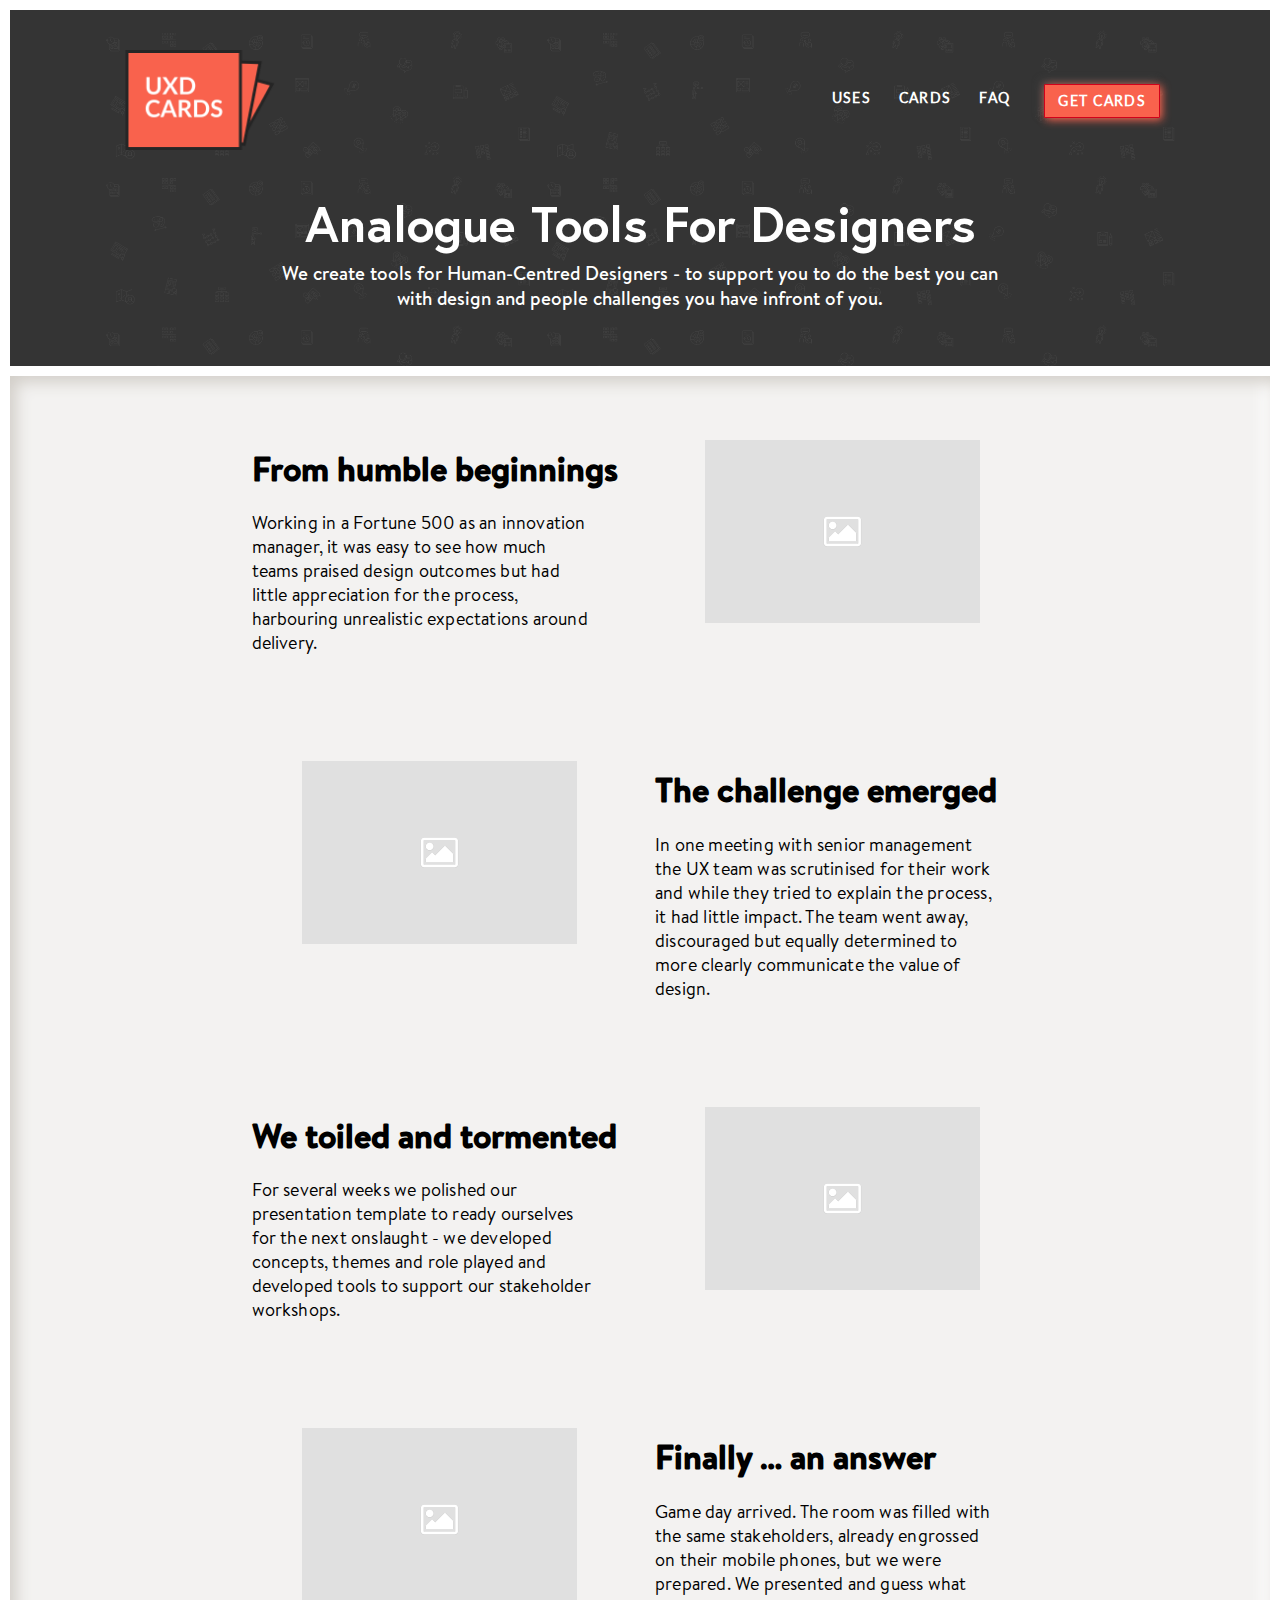
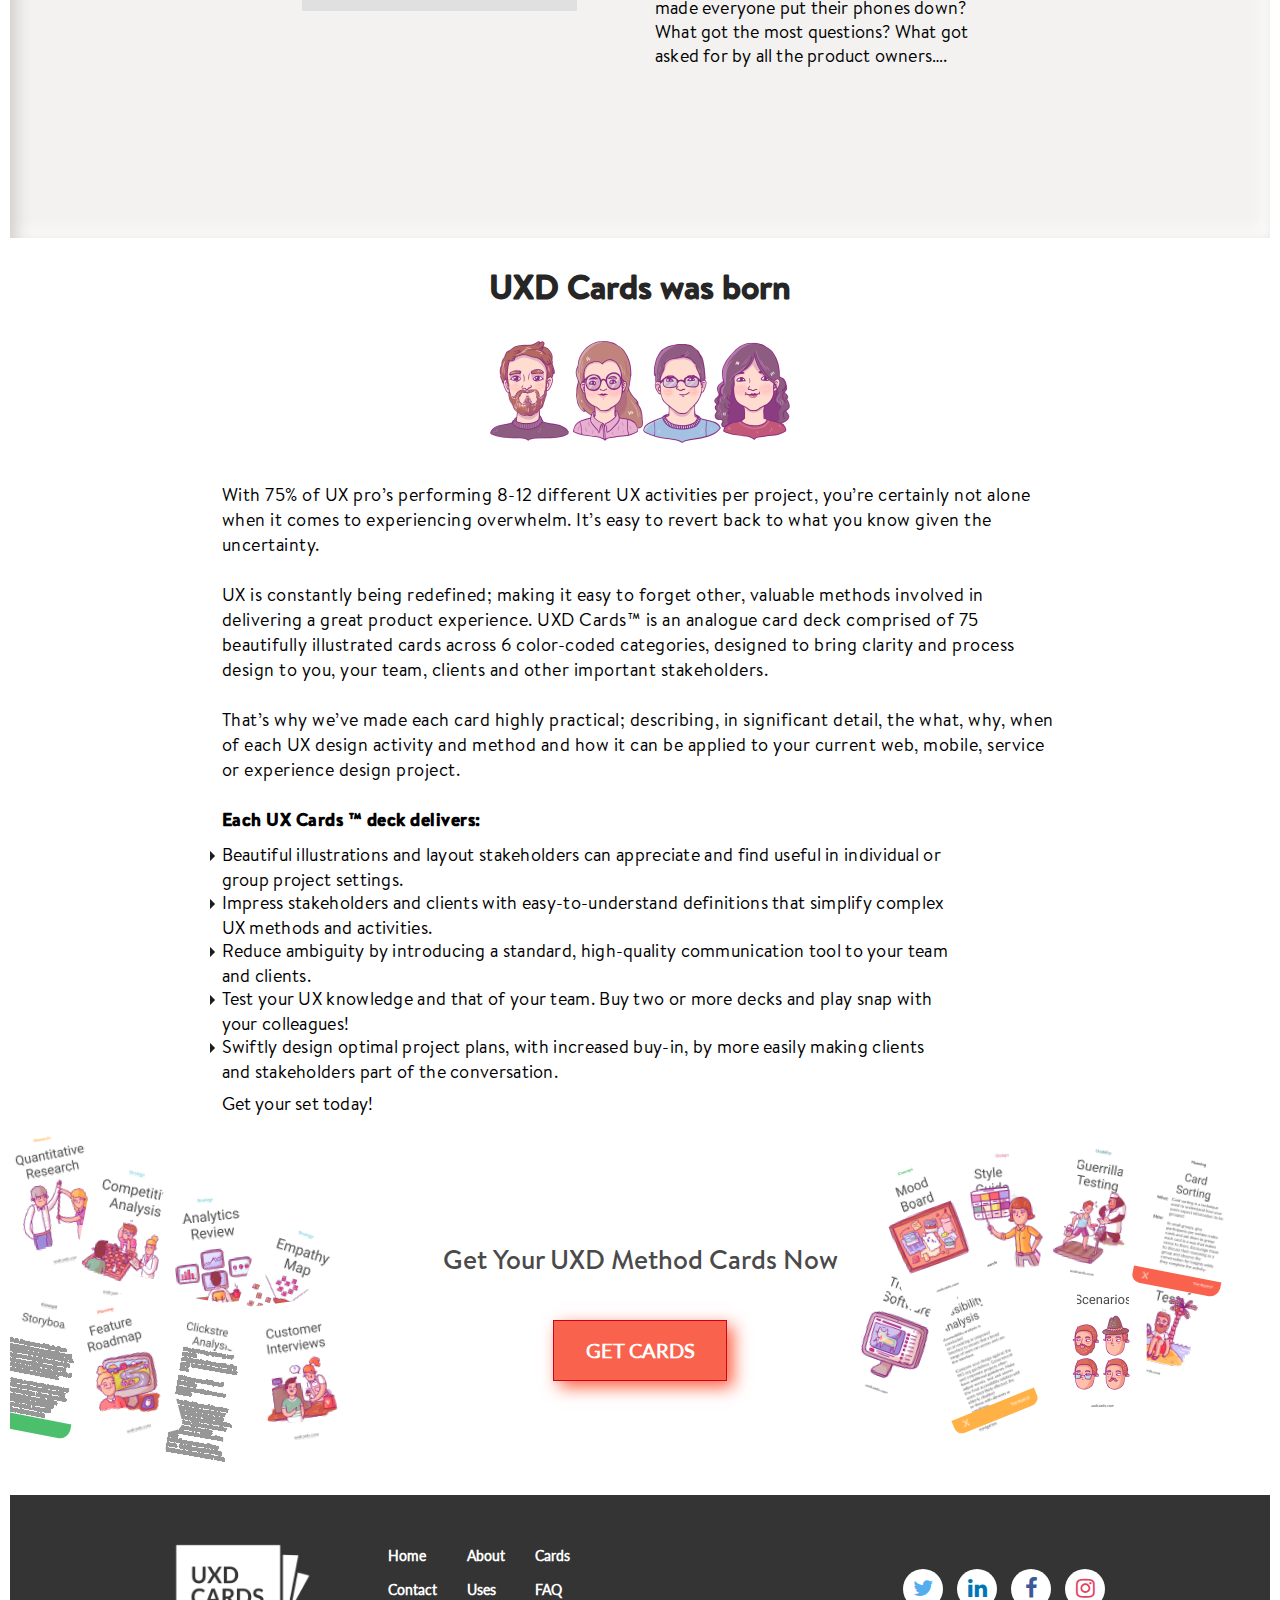
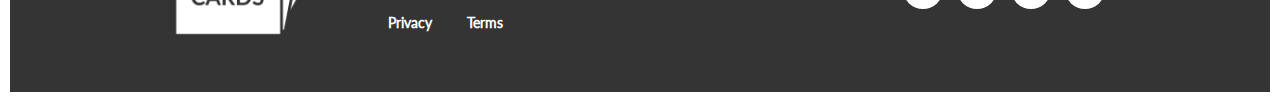
==== about.html @ cbd11159 "first commit" ====
<!DOCTYPE html>
<html lang="en">
<head>
    <meta charset="UTF-8">
    <title>UX Cards | About</title>
    <meta name="description" content=“75 method and technique cards for UX designers. A fantastic tool for workshops, project planning and learning UX techniques.”/>
    <meta name="keywords" content=“UX, user experience, designer, tools, principles, learn, process, cards, course, developer”/>
    <meta name="viewport" content="width=device-width, initial-scale=1.0"/>
    <link rel="stylesheet" type="text/css" href="bootstrap/css/bootstrap.min.css"/>
    <link rel="stylesheet" type="text/css" href="_stylesheet.css"/>
    <link rel="stylesheet" href="style.css"/>
    <link rel="stylesheet" href="responsive.css" media="(max-width:900px)"/>
    <link rel="shortcut icon" type="image/png" href="favicon.png"/>
</head>
<body>
<header class="single-color">
    <div class="container">
        <div class="row">
            <nav class="col-sm-12">
                <div class="navbar navbar-default navbar_about">
                    <div class="navbar-header">
                        <button type="button" class="navbar-toggle collapsed" data-toggle="collapse" data-target="#bs-example-navbar-collapse-1">
                            <span class="sr-only">Toggle navigation</span>
                            <span class="icon-bar"></span>
                            <span class="icon-bar"></span>
                            <span class="icon-bar"></span>
                        </button>
                        <a class="navbar-brand logo" href="index.html">&nbsp;</a>
                    </div>

                    <div class="collapse navbar-collapse" id="bs-example-navbar-collapse-1">
                        <ul class="nav navbar-nav navbar-right">
                            <li><a href="uses.html"><span>Uses</span></a></li>
                            <li><a href="cards.html"><span>Cards</span></a></li>
                            <li><a href="faq.html"><span>faq</span></a></li>
                            <li><a href="#" data-toggle="modal" data-target="#notify" class="notify header_card">Get Cards</a></li>
                        </ul>
                    </div>
                </div>
            </nav>
            <div class="text-center about_header_title">
                <h3 class="about_title white-text europe_txt">Analogue Tools For Designers</h3>
                <h4 class="about_desc white-text med_txt">We create tools for Human-Centred Designers - to support you to do the best you can<br>
                    with design and people challenges you have infront of you. </h4>
            </div>
        </div>
    </div>
</header>
<div class="about_body">
    <div class="container">
        <div class="row">
            <div class="block-content-about">
                <div class="col-md-12 about_body_cols">
                    <div class="col-md-6">
                        <h6 class="bold_txt">From humble beginnings</h6>
                        <p class="brandontext-regular about_body_texts">Working in a Fortune 500 as an innovation manager, it was easy to
                            see how much teams praised design outcomes but had little appreciation for the process,
                            harbouring unrealistic expectations around delivery.
                        </p>
                    </div>
                    <div class="col-md-6">
                        <img src="images/about-page/about-body.png" alt="AboutImage">
                    </div>
                </div>
                <div class="col-md-12 about_body_cols">
                    <div class="col-md-6">
                        <img src="images/about-page/about-body.png" alt="AboutImage">
                    </div>
                    <div class="col-md-6">
                        <h6 class="bold_txt">The challenge emerged</h6>
                        <p class="brandontext-regular about_body_texts">
                            In one meeting with senior management the UX team was scrutinised
                            for their work and while they tried to explain the process,
                            it had little impact. The team went away, discouraged but equally determined
                            to more clearly communicate the value of design.
                        </p>
                    </div>
                </div>
                <div class="col-md-12 about_body_cols">
                    <div class="col-md-6">
                        <h6 class="bold_txt">We toiled and tormented</h6>
                        <p class="brandontext-regular about_body_texts">
                            For several weeks we polished our presentation template to ready ourselves for the next
                            onslaught - we developed concepts, themes and role played and developed
                            tools to support our stakeholder workshops.
                        </p>
                    </div>
                    <div class="col-md-6">
                        <img src="images/about-page/about-body.png" alt="AboutImage">
                    </div>
                </div>
                <div class="col-md-12 about_body_cols">
                    <div class="col-md-6">
                        <img src="images/about-page/about-body.png" alt="AboutImage">
                    </div>
                    <div class="col-md-6">
                        <h6 class="bold_txt">Finally … an answer</h6>
                        <p class="brandontext-regular about_body_texts">
                            Game day arrived. The room was filled with the same stakeholders, already engrossed on
                            their mobile phones, but we were prepared. We presented and guess what made everyone put
                            their phones down? What got the most questions? What got asked for by all the
                            product owners….
                        </p>
                    </div>
                </div>
            </div>
        </div>
    </div>
</div>
<div class="container block-about">
    <div class="row">
        <div class="block-content-about">
            <h3 class="text-center bold_txt">UXD Cards was born</h3>
            <div class="thumbnail-aboult text-center"><img src="images/about-page/about-family.png" alt="UXD Family"></div>
            <div class="text-center">
                <p class="brandontext-regular text-left text-about">
                    With 75% of UX pro’s performing 8-12 different UX activities per project, you’re certainly
                    not alone when it comes to experiencing overwhelm. It’s easy to revert back to what you know
                    given the uncertainty.<br><br>

                    UX is constantly being redefined; making it easy to forget other, valuable methods involved
                    in delivering a great product experience. UXD Cards™ is an analogue card deck comprised of 75
                    beautifully illustrated cards across 6 color-coded categories, designed to bring clarity and
                    process design to you, your team, clients and other important stakeholders.<br><br>

                    That’s why we’ve made each card highly practical; describing, in significant detail,
                    the what, why, when of each UX design activity and method and how it can be applied to your
                    current web, mobile, service or experience design project.<br><br>
                    <span class="about_each_txt bold_txt">Each UX Cards &#8482; deck delivers:</span>
                <ul class="deck-delivers">
                    <li class="brandontext-regular text-left">Beautiful illustrations and layout stakeholders can appreciate and find useful in individual or group project settings.</li>
                    <li class="brandontext-regular text-left">Impress stakeholders and clients with easy-to-understand definitions that simplify complex UX methods and activities.</li>
                    <li class="brandontext-regular text-left">Reduce ambiguity by introducing a standard, high-quality communication tool to your team and clients.</li>
                    <li class="brandontext-regular text-left ">Test your UX knowledge and that of your team. Buy two or more decks and play snap with your colleagues!</li>
                    <li class="brandontext-regular text-left">Swiftly design optimal project plans, with increased buy-in, by more easily making clients and stakeholders part of the conversation.</li>
                </ul>
                </p>
            </div>
            <span class="brandontext-regular get_set">Get your set today!</span>
        </div>
    </div>
</div>
<section class="block-view">
    <div class="content text-center clearfix">
        <div class="container">
            <div class="row floating_images">
                <div class="col-sm-2">
                    <div class="method_left">
                        <img class="methodl_img1" src="images/floating_cards/methodl_img1.png" alt="floatingCard" />
                        <img class="methodl_img2" src="images/floating_cards/methodl_img2.png" alt="floatingCard" />
                        <img class="methodl_img3" src="images/floating_cards/methodl_img3.png" alt="floatingCard" />
                        <img class="methodl_img4" src="images/floating_cards/methodl_img4.png" alt="floatingCard" />
                        <img class="methodl_img5" src="images/floating_cards/methodl_img5.png" alt="floatingCard" />
                        <img class="methodl_img6" src="images/floating_cards/methodl_img6.png" alt="floatingCard" />
                        <img class="methodl_img7" src="images/floating_cards/methodl_img7.png" alt="floatingCard" />
                        <img class="methodl_img8" src="images/floating_cards/methodl_img8.png" alt="floatingCard" />
                    </div>
                </div>
                <div class="col-sm-8 method-center-col">
                    <div class="method-center">
                        <h5>Get Your UXD Method Cards Now</h5>
                        <button class="cards_btn">
                            <a href="javascript:void(0)" data-toggle="modal" data-target="#notify" class="rounded-button">Get Cards</a>
                        </button>
                    </div>
                </div>
                <div class="col-sm-2">
                    <div class="method_right">
                        <img class="methodr_img1" src="images/floating_cards/methodr_img1.png" alt="floatingCard" />
                        <img class="methodr_img2" src="images/floating_cards/methodr_img2.png" alt="floatingCard" />
                        <img class="methodr_img3" src="images/floating_cards/methodr_img3.png" alt="floatingCard" />
                        <img class="methodr_img4" src="images/floating_cards/methodr_img4.png" alt="floatingCard" />
                        <img class="methodr_img5" src="images/floating_cards/methodr_img5.png" alt="floatingCard" />
                        <img class="methodr_img6" src="images/floating_cards/methodr_img6.png" alt="floatingCard" />
                        <img class="methodr_img7" src="images/floating_cards/methodr_img7.png" alt="floatingCard" />
                        <img class="methodr_img8" src="images/floating_cards/methodr_img8.png" alt="floatingCard" />
                    </div>
                </div>
            </div>
        </div>
</section>
<footer>
    <div class="container">
        <div class="row">
            <div class="col-sm-12">
                <div class="logo-footer">
                    <a href="index.html" title="logo"></a>
                </div>
                <div class="quick-links">
                    <table>
                        <tbody>
                        <tr>
                            <td><a href="index.html">Home</a></td>
                            <td><a href="about.html">About</a></td>
                            <td><a href="cards.html">Cards</a></td>
                        </tr>
                        <tr>
                            <td><a href="#" data-toggle="modal" data-target="#contact">Contact</a></td>
                            <td><a href="uses-bk.html" data-toggle="modal" data-target="#suggest">Uses</a></td>
                            <td><a href="faq.html">FAQ</a></td>
                        </tr>
                        <tr>
                            <td><a href="#" data-toggle="modal" data-target="#privacy">Privacy</a></td>
                            <td><a href="#" data-toggle="modal" data-target="#terms-popup">Terms</a></td>
                        </tr>
                        </tbody>
                    </table>
                    <ul class="quick-links-ul links_responsive">
                        <li>
                            <a href="about.html">About</a>
                        </li>
                        <li>
                            <a href="#" data-toggle="modal" data-target="#contact">Contact</a>
                        </li>
                        <li>
                            <a href="#" data-toggle="modal" data-target="#privacy">Privacy</a>
                        </li>
                        <li>
                            <a href="#" data-toggle="modal" data-target="#terms-popup">Terms</a>
                        </li>
                    </ul>
                </div>
                <div class="social">
                    <a href="https://twitter.com/uxdcards" title="Twitter">
                        <i class="fa fa-twitter"></i>
                    </a>
                    <a href="https://www.linkedin.com/company/uxd-cards"  title="Linkedin">
                        <i class="fa fa-linkedin"></i>
                    </a>
                    <a href="https://www.facebook.com/uxdcards"  title="Facebook">
                        <i class="fa fa-facebook"></i>
                    </a>
                    <a href="https://www.instagram.com/uxdcards"  title="Instagram">
                        <i class="fa fa-instagram"></i>
                    </a>
                </div>
                <div class="social_mobile">
                    <a href="https://twitter.com/uxdcards" title="Facebook">
                        <img src="images/fb.png" alt="Twitter">
                    </a>
                    <a href="https://www.linkedin.com/company/uxd-cards"  title="Linkedin">
                        <img src="images/in.png" alt="Linkedin">
                    </a>
                    <a href="https://www.facebook.com/uxdcards"  title="Twitter">
                        <img src="images/twitter.png" alt="Twitter">
                    </a>
                    <a href="https://www.instagram.com/uxdcards"  title="Instagram">
                        <img src="images/insta.png" alt="Instagram">
                    </a>
                </div>
            </div>
        </div>
    </div>
</footer>
<div class="modal" id="contact">
    <div class="modal-dialog">
        <form action="" class="form-submit">
            <div class="modal-content">
                <button type="button" class="close" data-dismiss="modal" aria-hidden="true"><i class="fa fa-times"></i></button>
                <div class="text-center">
                    <h3 class="brandontext-regular fs-34 text-center dark-474747">Would you like
                        to interact?</h3>
                </div>
                <div class="content">
                    <div>
                        <div class="navbar-left" id="interact">
                            <img src="images/interact.png" alt="">
                        </div>
                        <div>
                            <p>We’re always interested in grabbing coffee with other UXDs and like-minded folk so email us and let’s chat!</p>
                        </div>
                        <div class="clearfix"></div>
                    </div>
                    <div class="row">
                        <div class="col-sm-6">
                            <div class="form-group">
                                <div class="input-group">
                                    <span class="input-group-addon"><img class="icon icon-your" src="images/icon/ic_your.png" alt="icon"></span>
                                    <input type="text" name="user-name" placeholder="Your name" class="form-control required">
                                </div>
                            </div>
                        </div>
                        <div class="col-sm-6">
                            <div class="form-group">
                                <div class="input-group">
                                    <span class="input-group-addon"><img class="icon icon-email" src="images/icon/ic_email.png" alt="icon"></span>
                                    <input type="email" name="user-email" placeholder="Email Address" class="form-control required">
                                </div>
                            </div>
                        </div>
                    </div>
                    <div>
                        <div class="form-group">
                            <div class="input-group">
                                <span class="text-area input-group-addon"><i class="fa fa-commenting-o"></i></span>
                                <textarea rows="5" name="message" placeholder="Your message" class="form-control required"></textarea>
                            </div>
                        </div>
                    </div>
                    <div class="mg-top-37">
                        <div class="text-center w-156 b-center">
                            <button type="submit" href="#" class="rounded-button pd-left-right-40 disabled">SEND</button>
                            <input type="hidden" name="form-name" value="form-contact" />
                        </div>
                    </div>
                </div>
            </div>
        </form>
    </div>
</div>
<div class="modal" id="suggest">
    <div class="modal-dialog">
        <form action="" class="form-submit">
            <div class="modal-content">
                <button type="button" class="close" data-dismiss="modal" aria-hidden="true"><i class="fa fa-times"></i></button>

                <div class="text-center">
                    <h3 class="brandontext-regular fs-34 text-center dark-474747">Suggest a new UX card</h3>
                    <p class="dark-434343 fs-21 brandontext-regular">We’ll be adding more cards shortly</p>
                    <div>
                        <img src="images/suggest.png" alt="">
                    </div>
                </div>
                <div class="content">
                    <div class="row">
                        <div class="col-sm-6">
                            <div class="form-group">
                                <div class="input-group">
                                    <span class="input-group-addon"><img class="icon icon-title" src="images/icon/ic_title.png" alt="icon"></span>
                                    <input type="text" name="title" placeholder="Title" class="form-control required">
                                </div>
                            </div>
                        </div>
                        <div class="col-sm-6">
                            <div class="form-group">
                                <div class="input-group relative">
                                    <span class="input-group-addon"><img class="icon icon-category" src="images/icon/ic_category.png" alt="icon"></span>
                                    <span class="form-control" id="label-select">category</span>
                                    <ul id="content-select" class="content-select">
                                        <li><a href="#" data-value="Strategy">Strategy</a></li>
                                        <li><a href="#" data-value="Planning">Planning</a></li>
                                        <li><a href="#" data-value="UI design">UI design</a></li>
                                        <li><a href="#" data-value="Usability testing">Usability testing</a></li>
                                        <li><a href="#" data-value="Conceptualize">Conceptualize</a></li>
                                        <li><a href="#" data-value="Research">Research</a></li>
                                    </ul>
                                    <select id="category-suggest" name="category" class="form-control nodisplay">
                                        <option value="Strategy">Strategy</option>
                                        <option value="Planning">Planning</option>
                                        <option value="UI design">UI design</option>
                                        <option value="Usability testing">Usability testing</option>
                                        <option value="Conceptualize">Conceptualize</option>
                                        <option value="Research">Research</option>
                                    </select>
                                </div>
                            </div>
                        </div>
                    </div>
                    <div>
                        <div class="form-group">
                            <div class="input-group">
                                <span class="text-area input-group-addon"><img class="icon icon-card" src="images/icon/ic_card.png" alt="icon"></i></span>
                                <textarea rows="4" name="card-desc" placeholder="Card Description" class="form-control required"></textarea>
                            </div>
                        </div>
                    </div>
                    <div class="row">
                        <div class="col-sm-6">
                            <div class="form-group">
                                <div class="input-group">
                                    <span class="input-group-addon"><img class="icon icon-your" src="images/icon/ic_your.png" alt="icon"></span>
                                    <input type="text" name="user-name" placeholder="Your Name" class="form-control required">
                                </div>
                            </div>
                        </div>
                        <div class="col-sm-6">
                            <div class="form-group">
                                <div class="input-group">
                                    <span class="input-group-addon"><img class="icon icon-email" src="images/icon/ic_email.png" alt="icon"></span>
                                    <input type="email" name="user-email" placeholder="Email Address" class="form-control required">
                                </div>
                            </div>
                        </div>
                    </div>
                    <div class="margin-20">
                        <div class="text-center w-226 b-center">
                            <button type="submit" href="#" class="rounded-button green pd-left-right-40 disabled">SUGGEST</button>
                            <input type="hidden" name="form-name" value="form-suggest">
                        </div>
                    </div>
                </div>
            </div>
        </form>
    </div>
</div>
<div class="modal" id="notify">
    <div class="modal-dialog">
        <div class="modal-content">
            <button type="button" class="close" data-dismiss="modal" aria-hidden="true"><i class="fa fa-times"></i></button>
            <div class="content">
                <div id="mc_embed_signup">
                    <div id="mc_embed_signup_scroll">
                        <!--start-->
                        <div class="text-center">
                            <h3 class="brandontext-regular fs-34 text-center dark-474747">Want a UX card deck?</h3>
                        </div>
                        <div class="content">
                            <div class="text-center">
                                <p class="dark-434343 fs-21 brandontext-regular">Get notified when we launch!</p>
                            </div>
                            <div class="updates">
                                <form action="//tranzoo.us1.list-manage.com/subscribe/post-json?u=bd430eb305d3bf72bec0867ea&amp;id=12bfcce791&c=?" method="get" id="mc-embedded-subscribe-form" name="mc-embedded-subscribe-form" class="validate form-submit" target="_blank">
                                    <div id="thanks" style="margin-bottom: 20px;"></div>
                                    <div class="col-md-8 col-md-offset-2">
                                        <div class="form-group">
                                            <div class="input-group">
                                                <span class="input-group-addon"><img class="icon icon-your" src="images/icon/ic_your.png" alt="icon"></span>
                                                <input type="text" name="FNAME" id="mce-FNAME" placeholder="Your name" class="form-control required">
                                            </div>
                                        </div>
                                        <div class="form-group">
                                            <div class="input-group relative relative-notify">
                                                <span class="input-group-addon"><img class="icon icon-category" src="images/icon/ic_category.png" alt="icon"></span>
                                                <span class="form-control" id="label-select1" class="relative">Select one</span>
                                                <ul id="content-select1" class="content-select" >
                                                    <li><a href="#" data-value="i'm a..">I'm a..</a></li>
                                                    <li><a href="#" data-value="UX Practitioner">UX Practitioner</a></li>
                                                    <li><a href="#" data-value="UX Teacher">UX Teacher</a></li>
                                                    <li><a href="#" data-value="UX Student">UX Student</a></li>
                                                </ul>
                                                <select id="category-notify" name="category" class="form-control nodisplay">
                                                    <option value="i'm a..">I'm a..</option>
                                                    <option value="UX Practitioner">UX Practitioner</option>
                                                    <option value="UX Teacher">UX Teacher</option>
                                                    <option value="UX Student">UX Student</option>
                                                </select>
                                            </div>
                                        </div>

                                        <div class="form-group">
                                            <div class="input-group">
                                                <span class="input-group-addon"><img class="icon icon-email" src="images/icon/ic_email.png" alt="icon"></span>
                                                <input type="email" name="EMAIL" id="mce-EMAIL" placeholder="Email Address" class="form-control required">
                                            </div>
                                        </div>
                                        <div class="text-center mg-top-37">
                                            <!-- real people should not fill this in and expect good things - do not remove this or risk form bot signups-->
                                            <div style="position: absolute; left: -5000px;" aria-hidden="true"><input type="text" name="b_bd430eb305d3bf72bec0867ea_12bfcce791" tabindex="-1" value=""></div>
                                            <button type="submit" name="subscribe" id="mc-embedded-subscribe" class="rounded-button disabled pd-left-right-40">NOTIFY ME</button>
                                            <input type="hidden" name="form-name" value="form-notify" />
                                        </div>
                                    </div>
                                    <div class="clearfix"></div>
                                </form>
                            </div>
                        </div>
                        <!--end-->
                    </div>
                </div>
            </div>
        </div>
    </div>
</div>
<div class="modal" id="order-now">
    <div class="modal-dialog">
        <div class="modal-content">
            <button type="button" class="close" data-dismiss="modal" aria-hidden="true"><i class="fa fa-times"></i></button>
            <div class="text-center">
                <h3 class="fs-21 brandontext-regular bariol-title padding-50 text-center dark-474747">PRE-ORDER</h3>
            </div>
            <div class="content">
                <form action="https://www.paypal.com/cgi-bin/webscr" method="post" target="_top">
                    <div class="text-center dark-434343 content-popup-order">
                        <div><img src="images/pre_order_box.png" /></div>
                        <p class="fs-24 brandontext-regular">Limited Edition: UXD Method Card Deck</p>
                        <p class="order-price-color">$<span id="order-price">59</span>*</p>
                        <p class="brandontext-regular fs-16 margin-bottom-25 clearfix"><span class="plus-shipping">*Plus shipping </span><span class="deliver">Deliver: 1-2 weeks</span></p>
                        <input type="hidden" name="cmd" value="_s-xclick">
                        <input type="hidden" name="hosted_button_id" value="6FRGA7U7SLMFS">
                        <select name="os0" id="order-qty">
                            <option value="1 x UXD Card Deck" data-price="59">1</option>
                            <option value="2 x UXD Card Decks" data-price="115">2</option>
                            <option value="3 x UXD Card Decks" data-price="170">3</option>
                            <option value="4 x UXD Card Decks" data-price="230">4</option>
                            <option value="5 x UXD Card Decks" data-price="285">5</option>
                            <option value="10 x UXD Card Decks" data-price="575">10</option>
                            <option value="15 x UXD Card Decks" data-price="870">15</option>
                            <option value="20 x UXD Card Decks" data-price="1,450">20</option>
                            <option value="50+" data-price="contact">50+</option>
                        </select>
                    </div>
            </div>
            <div class="row dark-434343">
                <div class="col-sm-8">
                    <div class="panel-checkbox">
                        <input type="checkbox" name="accept-order" id="accept-order" />
                        <label for="accept-order">By placing this pre-order, you agree to UXD Cards terms of sale. Excludes VAT. Ships Q1 of 2017.</label>
                    </div>
                </div>
                <div class="col-sm-4 text-center">
                    <input type="hidden" name="currency_code" value="USD">
                    <input class="rounded-button payment-dis disabled" type="image" src="https://uxdcards.com/images/icon/order_now.png" border="0" name="submit" alt="PayPal – The safer, easier way to pay online!">
                    <img alt="" border="0" src="https://www.paypalobjects.com/en_AU/i/scr/pixel.gif" width="1" height="1">
                </div>
            </div>
            </form>
        </div>
    </div>
</div>
</div>
<!-- Privacy -->
<div class="modal" id="privacy">
    <div class="modal-dialog">
        <div class="modal-content" style="max-height: calc(100vh - 30px);overflow: auto;">
            <button type="button" class="close" data-dismiss="modal" aria-hidden="true"><i class="fa fa-times"></i></button>
            <div class="text-center">
                <h2 class="brandontext-regular fs-34 text-center dark-474747">Privacy Policy</h2>
            </div>
            <div class="content">
                <div class="brandontext-regular fs-16 dark-474747">
                    <p>Your privacy is important to us.</p>
                    <p>It is Design DNA's policy to respect your privacy regarding any information we may collect while operating our website. Accordingly, we have developed this privacy policy in order for you to understand how we collect, use, communicate, disclose and otherwise make use of personal information. We have outlined our privacy policy below.</p>
                    <ul>
                        <li>We will collect personal information by lawful and fair means and, where appropriate, with the knowledge or consent of the individual concerned.</li>
                        <li>Before or at the time of collecting personal information, we will identify the purposes for which information is being collected.</li>
                        <li>We will collect and use personal information solely for fulfilling those purposes specified by us and for other ancillary purposes, unless we obtain the consent of the individual concerned or as required by law.</li>
                        <li>Personal data should be relevant to the purposes for which it is to be used, and, to the extent necessary for those purposes, should be accurate, complete, and up-to-date.</li>
                        <li>We will protect personal information by using reasonable security safeguards against loss or theft, as well as unauthorized access, disclosure, copying, use or modification.</li>
                        <li>We will make readily available to customers information about our policies and practices relating to the management of personal information.</li>
                        <li>We will only retain personal information for as long as necessary for the fulfilment of those purposes.</li>
                    </ul>
                    <p>We are committed to conducting our business in accordance with these principles in order to ensure that the confidentiality of personal information is protected and maintained. Design DNA may change this privacy policy from time to time at Design DNA's sole discretion.</p>
                </div>
            </div>
        </div>
    </div>
</div>
<!-- Terms Popup -->
<div class="modal" id="terms-popup">
    <div class="modal-dialog">
        <div class="modal-content">
            <button type="button" class="close" data-dismiss="modal" aria-hidden="true"><i class="fa fa-times"></i></button>
            <div class="text-center">
                <h2 class="brandontext-regular fs-34 text-center dark-474747">Design DNA Terms of Service</h2>
            </div>
            <div class="content">
                <div class="brandontext-regular fs-16 dark-474747">
                    <p>By accessing the website at <a href="https://uxdcards.com">https://uxdcards.com</a>, you are agreeing to be bound by these terms of service, all applicable laws and regulations, and agree that you are responsible for compliance with any applicable local laws. If you do not agree with any of these terms, you are prohibited from using or accessing this site. The materials contained in this website are protected by applicable copyright and trademark law.</p>

                    <h3 class="brandontext-regular fs-18">2. Use License</h3>
                    <ol type="a">
                        <li>Permission is granted to temporarily download one copy of the materials (information or software) on Design DNA's website for personal, non-commercial transitory viewing only. This is the grant of a license, not a transfer of title, and under this license you may not:
                            <ol type="i">
                                <li>modify or copy the materials;</li>
                                <li>use the materials for any commercial purpose, or for any public display (commercial or non-commercial);</li>
                                <li>attempt to decompile or reverse engineer any software contained on Design DNA's website;</li>
                                <li>remove any copyright or other proprietary notations from the materials; or</li>
                                <li>transfer the materials to another person or "mirror" the materials on any other server.</li>
                            </ol>
                        </li>
                        <li>This license shall automatically terminate if you violate any of these restrictions and may be terminated by Design DNA at any time. Upon terminating your viewing of these materials or upon the termination of this license, you must destroy any downloaded materials in your possession whether in electronic or printed format.</li>
                    </ol>

                    <h3 class="brandontext-regular fs-18">3. Disclaimer</h3>
                    <ol type="a">
                        <li>The materials on Design DNA's website are provided on an 'as is' basis. Design DNA makes no warranties, expressed or implied, and hereby disclaims and negates all other warranties including, without limitation, implied warranties or conditions of merchantability, fitness for a particular purpose, or non-infringement of intellectual property or other violation of rights.</li>
                        <li>Further, Design DNA does not warrant or make any representations concerning the accuracy, likely results, or reliability of the use of the materials on its website or otherwise relating to such materials or on any sites linked to this site.</li>
                    </ol>

                    <h3 class="brandontext-regular fs-18">4. Limitations</h3>
                    <p>In no event shall Design DNA or its suppliers be liable for any damages (including, without limitation, damages for loss of data or profit, or due to business interruption) arising out of the use or inability to use the materials on Design DNA's website, even if Design DNA or a Design DNA authorized representative has been notified orally or in writing of the possibility of such damage. Because some jurisdictions do not allow limitations on implied warranties, or limitations of liability for consequential or incidental damages, these limitations may not apply to you.</p>

                    <h3 class="brandontext-regular fs-18">5. Accuracy of materials</h3>
                    <p>The materials appearing on Design DNA's website could include technical, typographical, or photographic errors. Design DNA does not warrant that any of the materials on its website are accurate, complete or current. Design DNA may make changes to the materials contained on its website at any time without notice. However Design DNA does not make any commitment to update the materials.</p>

                    <h3 class="brandontext-regular fs-18">6. Links</h3>
                    <p>Design DNA has not reviewed all of the sites linked to its website and is not responsible for the contents of any such linked site. The inclusion of any link does not imply endorsement by Design DNA of the site. Use of any such linked website is at the user's own risk.</p>
                    <h3 class="brandontext-regular fs-18">7. Modifications</h3>
                    <p>Design DNA may revise these terms of service for its website at any time without notice. By using this website you are agreeing to be bound by the then current version of these terms of service.</p>
                    <h3 class="brandontext-regular fs-18">8. Governing Law</h3>
                    <p>These terms and conditions are governed by and construed in accordance with the laws of United States and you irrevocably submit to the exclusive jurisdiction of the courts in that State or location.</p>
                </div>
            </div>
        </div>
    </div>
</div>
<script src="default.js"></script>
<script src="custom.js"></script>
<script type="text/javascript">
    window.heap=window.heap||[],heap.load=function(e,t){window.heap.appid=e,window.heap.config=t=t||{};var r=t.forceSSL||"https:"===document.location.protocol,a=document.createElement("script");a.type="text/javascript",a.async=!0,a.src=(r?"https:":"http:")+"//cdn.heapanalytics.com/js/heap-"+e+".js";var n=document.getElementsByTagName("script")[0];n.parentNode.insertBefore(a,n);for(var o=function(e){return function(){heap.push([e].concat(Array.prototype.slice.call(arguments,0)))}},p=["addEventProperties","addUserProperties","clearEventProperties","identify","removeEventProperty","setEventProperties","track","unsetEventProperty"],c=0;c<p.length;c++)heap[p[c]]=o(p[c])};
    heap.load("1101135621");
    (function(i,s,o,g,r,a,m){i['GoogleAnalyticsObject']=r;i[r]=i[r]||function(){
        (i[r].q=i[r].q||[]).push(arguments)},i[r].l=1*new Date();a=s.createElement(o),
        m=s.getElementsByTagName(o)[0];a.async=1;a.src=g;m.parentNode.insertBefore(a,m)
    })(window,document,'script','https://www.google-analytics.com/analytics.js','ga');

    ga('create', 'UA-89303361-1', 'auto');
    ga('send', 'pageview');
</script>
</body>
</html>
---- _stylesheet.css ----
/*!
 *  Font Awesome 4.6.3 by @davegandy - http://fontawesome.io - @fontawesome
 *  License - http://fontawesome.io/license (Font: SIL OFL 1.1, CSS: MIT License)
 */@font-face{font-family:'FontAwesome';src:url('../fonts/fontawesome-webfont.eot?v=4.6.3');src:url('../fonts/fontawesome-webfont.eot?#iefix&v=4.6.3') format('embedded-opentype'),url('../fonts/fontawesome-webfont.woff2?v=4.6.3') format('woff2'),url('../fonts/fontawesome-webfont.woff?v=4.6.3') format('woff'),url('../fonts/fontawesome-webfont.ttf?v=4.6.3') format('truetype'),url('../fonts/fontawesome-webfont.svg?v=4.6.3#fontawesomeregular') format('svg');font-weight:normal;font-style:normal}.fa{display:inline-block;font:normal normal normal 14px/1 FontAwesome;font-size:inherit;text-rendering:auto;-webkit-font-smoothing:antialiased;-moz-osx-font-smoothing:grayscale}.fa-lg{font-size:1.33333333em;line-height:.75em;vertical-align:-15%}.fa-2x{font-size:2em}.fa-3x{font-size:3em}.fa-4x{font-size:4em}.fa-5x{font-size:5em}.fa-fw{width:1.28571429em;text-align:center}.fa-ul{padding-left:0;margin-left:2.14285714em;list-style-type:none}.fa-ul>li{position:relative}.fa-li{position:absolute;left:-2.14285714em;width:2.14285714em;top:.14285714em;text-align:center}.fa-li.fa-lg{left:-1.85714286em}.fa-border{padding:.2em .25em .15em;border:solid .08em #eee;border-radius:.1em}.fa-pull-left{float:left}.fa-pull-right{float:right}.fa.fa-pull-left{margin-right:.3em}.fa.fa-pull-right{margin-left:.3em}.pull-right{float:right}.pull-left{float:left}.fa.pull-left{margin-right:.3em}.fa.pull-right{margin-left:.3em}.fa-spin{-webkit-animation:fa-spin 2s infinite linear;animation:fa-spin 2s infinite linear}.fa-pulse{-webkit-animation:fa-spin 1s infinite steps(8);animation:fa-spin 1s infinite steps(8)}@-webkit-keyframes fa-spin{0%{-webkit-transform:rotate(0deg);transform:rotate(0deg)}100%{-webkit-transform:rotate(359deg);transform:rotate(359deg)}}@keyframes fa-spin{0%{-webkit-transform:rotate(0deg);transform:rotate(0deg)}100%{-webkit-transform:rotate(359deg);transform:rotate(359deg)}}.fa-rotate-90{-ms-filter:"progid:DXImageTransform.Microsoft.BasicImage(rotation=1)";-webkit-transform:rotate(90deg);-ms-transform:rotate(90deg);transform:rotate(90deg)}.fa-rotate-180{-ms-filter:"progid:DXImageTransform.Microsoft.BasicImage(rotation=2)";-webkit-transform:rotate(180deg);-ms-transform:rotate(180deg);transform:rotate(180deg)}.fa-rotate-270{-ms-filter:"progid:DXImageTransform.Microsoft.BasicImage(rotation=3)";-webkit-transform:rotate(270deg);-ms-transform:rotate(270deg);transform:rotate(270deg)}.fa-flip-horizontal{-ms-filter:"progid:DXImageTransform.Microsoft.BasicImage(rotation=0, mirror=1)";-webkit-transform:scale(-1, 1);-ms-transform:scale(-1, 1);transform:scale(-1, 1)}.fa-flip-vertical{-ms-filter:"progid:DXImageTransform.Microsoft.BasicImage(rotation=2, mirror=1)";-webkit-transform:scale(1, -1);-ms-transform:scale(1, -1);transform:scale(1, -1)}:root .fa-rotate-90,:root .fa-rotate-180,:root .fa-rotate-270,:root .fa-flip-horizontal,:root .fa-flip-vertical{filter:none}.fa-stack{position:relative;display:inline-block;width:2em;height:2em;line-height:2em;vertical-align:middle}.fa-stack-1x,.fa-stack-2x{position:absolute;left:0;width:100%;text-align:center}.fa-stack-1x{line-height:inherit}.fa-stack-2x{font-size:2em}.fa-inverse{color:#fff}.fa-glass:before{content:"\f000"}.fa-music:before{content:"\f001"}.fa-search:before{content:"\f002"}.fa-envelope-o:before{content:"\f003"}.fa-heart:before{content:"\f004"}.fa-star:before{content:"\f005"}.fa-star-o:before{content:"\f006"}.fa-user:before{content:"\f007"}.fa-film:before{content:"\f008"}.fa-th-large:before{content:"\f009"}.fa-th:before{content:"\f00a"}.fa-th-list:before{content:"\f00b"}.fa-check:before{content:"\f00c"}.fa-remove:before,.fa-close:before,.fa-times:before{content:"\f00d"}.fa-search-plus:before{content:"\f00e"}.fa-search-minus:before{content:"\f010"}.fa-power-off:before{content:"\f011"}.fa-signal:before{content:"\f012"}.fa-gear:before,.fa-cog:before{content:"\f013"}.fa-trash-o:before{content:"\f014"}.fa-home:before{content:"\f015"}.fa-file-o:before{content:"\f016"}.fa-clock-o:before{content:"\f017"}.fa-road:before{content:"\f018"}.fa-download:before{content:"\f019"}.fa-arrow-circle-o-down:before{content:"\f01a"}.fa-arrow-circle-o-up:before{content:"\f01b"}.fa-inbox:before{content:"\f01c"}.fa-play-circle-o:before{content:"\f01d"}.fa-rotate-right:before,.fa-repeat:before{content:"\f01e"}.fa-refresh:before{content:"\f021"}.fa-list-alt:before{content:"\f022"}.fa-lock:before{content:"\f023"}.fa-flag:before{content:"\f024"}.fa-headphones:before{content:"\f025"}.fa-volume-off:before{content:"\f026"}.fa-volume-down:before{content:"\f027"}.fa-volume-up:before{content:"\f028"}.fa-qrcode:before{content:"\f029"}.fa-barcode:before{content:"\f02a"}.fa-tag:before{content:"\f02b"}.fa-tags:before{content:"\f02c"}.fa-book:before{content:"\f02d"}.fa-bookmark:before{content:"\f02e"}.fa-print:before{content:"\f02f"}.fa-camera:before{content:"\f030"}.fa-font:before{content:"\f031"}.fa-bold:before{content:"\f032"}.fa-italic:before{content:"\f033"}.fa-text-height:before{content:"\f034"}.fa-text-width:before{content:"\f035"}.fa-align-left:before{content:"\f036"}.fa-align-center:before{content:"\f037"}.fa-align-right:before{content:"\f038"}.fa-align-justify:before{content:"\f039"}.fa-list:before{content:"\f03a"}.fa-dedent:before,.fa-outdent:before{content:"\f03b"}.fa-indent:before{content:"\f03c"}.fa-video-camera:before{content:"\f03d"}.fa-photo:before,.fa-image:before,.fa-picture-o:before{content:"\f03e"}.fa-pencil:before{content:"\f040"}.fa-map-marker:before{content:"\f041"}.fa-adjust:before{content:"\f042"}.fa-tint:before{content:"\f043"}.fa-edit:before,.fa-pencil-square-o:before{content:"\f044"}.fa-share-square-o:before{content:"\f045"}.fa-check-square-o:before{content:"\f046"}.fa-arrows:before{content:"\f047"}.fa-step-backward:before{content:"\f048"}.fa-fast-backward:before{content:"\f049"}.fa-backward:before{content:"\f04a"}.fa-play:before{content:"\f04b"}.fa-pause:before{content:"\f04c"}.fa-stop:before{content:"\f04d"}.fa-forward:before{content:"\f04e"}.fa-fast-forward:before{content:"\f050"}.fa-step-forward:before{content:"\f051"}.fa-eject:before{content:"\f052"}.fa-chevron-left:before{content:"\f053"}.fa-chevron-right:before{content:"\f054"}.fa-plus-circle:before{content:"\f055"}.fa-minus-circle:before{content:"\f056"}.fa-times-circle:before{content:"\f057"}.fa-check-circle:before{content:"\f058"}.fa-question-circle:before{content:"\f059"}.fa-info-circle:before{content:"\f05a"}.fa-crosshairs:before{content:"\f05b"}.fa-times-circle-o:before{content:"\f05c"}.fa-check-circle-o:before{content:"\f05d"}.fa-ban:before{content:"\f05e"}.fa-arrow-left:before{content:"\f060"}.fa-arrow-right:before{content:"\f061"}.fa-arrow-up:before{content:"\f062"}.fa-arrow-down:before{content:"\f063"}.fa-mail-forward:before,.fa-share:before{content:"\f064"}.fa-expand:before{content:"\f065"}.fa-compress:before{content:"\f066"}.fa-plus:before{content:"\f067"}.fa-minus:before{content:"\f068"}.fa-asterisk:before{content:"\f069"}.fa-exclamation-circle:before{content:"\f06a"}.fa-gift:before{content:"\f06b"}.fa-leaf:before{content:"\f06c"}.fa-fire:before{content:"\f06d"}.fa-eye:before{content:"\f06e"}.fa-eye-slash:before{content:"\f070"}.fa-warning:before,.fa-exclamation-triangle:before{content:"\f071"}.fa-plane:before{content:"\f072"}.fa-calendar:before{content:"\f073"}.fa-random:before{content:"\f074"}.fa-comment:before{content:"\f075"}.fa-magnet:before{content:"\f076"}.fa-chevron-up:before{content:"\f077"}.fa-chevron-down:before{content:"\f078"}.fa-retweet:before{content:"\f079"}.fa-shopping-cart:before{content:"\f07a"}.fa-folder:before{content:"\f07b"}.fa-folder-open:before{content:"\f07c"}.fa-arrows-v:before{content:"\f07d"}.fa-arrows-h:before{content:"\f07e"}.fa-bar-chart-o:before,.fa-bar-chart:before{content:"\f080"}.fa-twitter-square:before{content:"\f081"}.fa-facebook-square:before{content:"\f082"}.fa-camera-retro:before{content:"\f083"}.fa-key:before{content:"\f084"}.fa-gears:before,.fa-cogs:before{content:"\f085"}.fa-comments:before{content:"\f086"}.fa-thumbs-o-up:before{content:"\f087"}.fa-thumbs-o-down:before{content:"\f088"}.fa-star-half:before{content:"\f089"}.fa-heart-o:before{content:"\f08a"}.fa-sign-out:before{content:"\f08b"}.fa-linkedin-square:before{content:"\f08c"}.fa-thumb-tack:before{content:"\f08d"}.fa-external-link:before{content:"\f08e"}.fa-sign-in:before{content:"\f090"}.fa-trophy:before{content:"\f091"}.fa-github-square:before{content:"\f092"}.fa-upload:before{content:"\f093"}.fa-lemon-o:before{content:"\f094"}.fa-phone:before{content:"\f095"}.fa-square-o:before{content:"\f096"}.fa-bookmark-o:before{content:"\f097"}.fa-phone-square:before{content:"\f098"}.fa-twitter:before{content:"\f099"}.fa-facebook-f:before,.fa-facebook:before{content:"\f09a"}.fa-github:before{content:"\f09b"}.fa-unlock:before{content:"\f09c"}.fa-credit-card:before{content:"\f09d"}.fa-feed:before,.fa-rss:before{content:"\f09e"}.fa-hdd-o:before{content:"\f0a0"}.fa-bullhorn:before{content:"\f0a1"}.fa-bell:before{content:"\f0f3"}.fa-certificate:before{content:"\f0a3"}.fa-hand-o-right:before{content:"\f0a4"}.fa-hand-o-left:before{content:"\f0a5"}.fa-hand-o-up:before{content:"\f0a6"}.fa-hand-o-down:before{content:"\f0a7"}.fa-arrow-circle-left:before{content:"\f0a8"}.fa-arrow-circle-right:before{content:"\f0a9"}.fa-arrow-circle-up:before{content:"\f0aa"}.fa-arrow-circle-down:before{content:"\f0ab"}.fa-globe:before{content:"\f0ac"}.fa-wrench:before{content:"\f0ad"}.fa-tasks:before{content:"\f0ae"}.fa-filter:before{content:"\f0b0"}.fa-briefcase:before{content:"\f0b1"}.fa-arrows-alt:before{content:"\f0b2"}.fa-group:before,.fa-users:before{content:"\f0c0"}.fa-chain:before,.fa-link:before{content:"\f0c1"}.fa-cloud:before{content:"\f0c2"}.fa-flask:before{content:"\f0c3"}.fa-cut:before,.fa-scissors:before{content:"\f0c4"}.fa-copy:before,.fa-files-o:before{content:"\f0c5"}.fa-paperclip:before{content:"\f0c6"}.fa-save:before,.fa-floppy-o:before{content:"\f0c7"}.fa-square:before{content:"\f0c8"}.fa-navicon:before,.fa-reorder:before,.fa-bars:before{content:"\f0c9"}.fa-list-ul:before{content:"\f0ca"}.fa-list-ol:before{content:"\f0cb"}.fa-strikethrough:before{content:"\f0cc"}.fa-underline:before{content:"\f0cd"}.fa-table:before{content:"\f0ce"}.fa-magic:before{content:"\f0d0"}.fa-truck:before{content:"\f0d1"}.fa-pinterest:before{content:"\f0d2"}.fa-pinterest-square:before{content:"\f0d3"}.fa-google-plus-square:before{content:"\f0d4"}.fa-google-plus:before{content:"\f0d5"}.fa-money:before{content:"\f0d6"}.fa-caret-down:before{content:"\f0d7"}.fa-caret-up:before{content:"\f0d8"}.fa-caret-left:before{content:"\f0d9"}.fa-caret-right:before{content:"\f0da"}.fa-columns:before{content:"\f0db"}.fa-unsorted:before,.fa-sort:before{content:"\f0dc"}.fa-sort-down:before,.fa-sort-desc:before{content:"\f0dd"}.fa-sort-up:before,.fa-sort-asc:before{content:"\f0de"}.fa-envelope:before{content:"\f0e0"}.fa-linkedin:before{content:"\f0e1"}.fa-rotate-left:before,.fa-undo:before{content:"\f0e2"}.fa-legal:before,.fa-gavel:before{content:"\f0e3"}.fa-dashboard:before,.fa-tachometer:before{content:"\f0e4"}.fa-comment-o:before{content:"\f0e5"}.fa-comments-o:before{content:"\f0e6"}.fa-flash:before,.fa-bolt:before{content:"\f0e7"}.fa-sitemap:before{content:"\f0e8"}.fa-umbrella:before{content:"\f0e9"}.fa-paste:before,.fa-clipboard:before{content:"\f0ea"}.fa-lightbulb-o:before{content:"\f0eb"}.fa-exchange:before{content:"\f0ec"}.fa-cloud-download:before{content:"\f0ed"}.fa-cloud-upload:before{content:"\f0ee"}.fa-user-md:before{content:"\f0f0"}.fa-stethoscope:before{content:"\f0f1"}.fa-suitcase:before{content:"\f0f2"}.fa-bell-o:before{content:"\f0a2"}.fa-coffee:before{content:"\f0f4"}.fa-cutlery:before{content:"\f0f5"}.fa-file-text-o:before{content:"\f0f6"}.fa-building-o:before{content:"\f0f7"}.fa-hospital-o:before{content:"\f0f8"}.fa-ambulance:before{content:"\f0f9"}.fa-medkit:before{content:"\f0fa"}.fa-fighter-jet:before{content:"\f0fb"}.fa-beer:before{content:"\f0fc"}.fa-h-square:before{content:"\f0fd"}.fa-plus-square:before{content:"\f0fe"}.fa-angle-double-left:before{content:"\f100"}.fa-angle-double-right:before{content:"\f101"}.fa-angle-double-up:before{content:"\f102"}.fa-angle-double-down:before{content:"\f103"}.fa-angle-left:before{content:"\f104"}.fa-angle-right:before{content:"\f105"}.fa-angle-up:before{content:"\f106"}.fa-angle-down:before{content:"\f107"}.fa-desktop:before{content:"\f108"}.fa-laptop:before{content:"\f109"}.fa-tablet:before{content:"\f10a"}.fa-mobile-phone:before,.fa-mobile:before{content:"\f10b"}.fa-circle-o:before{content:"\f10c"}.fa-quote-left:before{content:"\f10d"}.fa-quote-right:before{content:"\f10e"}.fa-spinner:before{content:"\f110"}.fa-circle:before{content:"\f111"}.fa-mail-reply:before,.fa-reply:before{content:"\f112"}.fa-github-alt:before{content:"\f113"}.fa-folder-o:before{content:"\f114"}.fa-folder-open-o:before{content:"\f115"}.fa-smile-o:before{content:"\f118"}.fa-frown-o:before{content:"\f119"}.fa-meh-o:before{content:"\f11a"}.fa-gamepad:before{content:"\f11b"}.fa-keyboard-o:before{content:"\f11c"}.fa-flag-o:before{content:"\f11d"}.fa-flag-checkered:before{content:"\f11e"}.fa-terminal:before{content:"\f120"}.fa-code:before{content:"\f121"}.fa-mail-reply-all:before,.fa-reply-all:before{content:"\f122"}.fa-star-half-empty:before,.fa-star-half-full:before,.fa-star-half-o:before{content:"\f123"}.fa-location-arrow:before{content:"\f124"}.fa-crop:before{content:"\f125"}.fa-code-fork:before{content:"\f126"}.fa-unlink:before,.fa-chain-broken:before{content:"\f127"}.fa-question:before{content:"\f128"}.fa-info:before{content:"\f129"}.fa-exclamation:before{content:"\f12a"}.fa-superscript:before{content:"\f12b"}.fa-subscript:before{content:"\f12c"}.fa-eraser:before{content:"\f12d"}.fa-puzzle-piece:before{content:"\f12e"}.fa-microphone:before{content:"\f130"}.fa-microphone-slash:before{content:"\f131"}.fa-shield:before{content:"\f132"}.fa-calendar-o:before{content:"\f133"}.fa-fire-extinguisher:before{content:"\f134"}.fa-rocket:before{content:"\f135"}.fa-maxcdn:before{content:"\f136"}.fa-chevron-circle-left:before{content:"\f137"}.fa-chevron-circle-right:before{content:"\f138"}.fa-chevron-circle-up:before{content:"\f139"}.fa-chevron-circle-down:before{content:"\f13a"}.fa-html5:before{content:"\f13b"}.fa-css3:before{content:"\f13c"}.fa-anchor:before{content:"\f13d"}.fa-unlock-alt:before{content:"\f13e"}.fa-bullseye:before{content:"\f140"}.fa-ellipsis-h:before{content:"\f141"}.fa-ellipsis-v:before{content:"\f142"}.fa-rss-square:before{content:"\f143"}.fa-play-circle:before{content:"\f144"}.fa-ticket:before{content:"\f145"}.fa-minus-square:before{content:"\f146"}.fa-minus-square-o:before{content:"\f147"}.fa-level-up:before{content:"\f148"}.fa-level-down:before{content:"\f149"}.fa-check-square:before{content:"\f14a"}.fa-pencil-square:before{content:"\f14b"}.fa-external-link-square:before{content:"\f14c"}.fa-share-square:before{content:"\f14d"}.fa-compass:before{content:"\f14e"}.fa-toggle-down:before,.fa-caret-square-o-down:before{content:"\f150"}.fa-toggle-up:before,.fa-caret-square-o-up:before{content:"\f151"}.fa-toggle-right:before,.fa-caret-square-o-right:before{content:"\f152"}.fa-euro:before,.fa-eur:before{content:"\f153"}.fa-gbp:before{content:"\f154"}.fa-dollar:before,.fa-usd:before{content:"\f155"}.fa-rupee:before,.fa-inr:before{content:"\f156"}.fa-cny:before,.fa-rmb:before,.fa-yen:before,.fa-jpy:before{content:"\f157"}.fa-ruble:before,.fa-rouble:before,.fa-rub:before{content:"\f158"}.fa-won:before,.fa-krw:before{content:"\f159"}.fa-bitcoin:before,.fa-btc:before{content:"\f15a"}.fa-file:before{content:"\f15b"}.fa-file-text:before{content:"\f15c"}.fa-sort-alpha-asc:before{content:"\f15d"}.fa-sort-alpha-desc:before{content:"\f15e"}.fa-sort-amount-asc:before{content:"\f160"}.fa-sort-amount-desc:before{content:"\f161"}.fa-sort-numeric-asc:before{content:"\f162"}.fa-sort-numeric-desc:before{content:"\f163"}.fa-thumbs-up:before{content:"\f164"}.fa-thumbs-down:before{content:"\f165"}.fa-youtube-square:before{content:"\f166"}.fa-youtube:before{content:"\f167"}.fa-xing:before{content:"\f168"}.fa-xing-square:before{content:"\f169"}.fa-youtube-play:before{content:"\f16a"}.fa-dropbox:before{content:"\f16b"}.fa-stack-overflow:before{content:"\f16c"}.fa-instagram:before{content:"\f16d"}.fa-flickr:before{content:"\f16e"}.fa-adn:before{content:"\f170"}.fa-bitbucket:before{content:"\f171"}.fa-bitbucket-square:before{content:"\f172"}.fa-tumblr:before{content:"\f173"}.fa-tumblr-square:before{content:"\f174"}.fa-long-arrow-down:before{content:"\f175"}.fa-long-arrow-up:before{content:"\f176"}.fa-long-arrow-left:before{content:"\f177"}.fa-long-arrow-right:before{content:"\f178"}.fa-apple:before{content:"\f179"}.fa-windows:before{content:"\f17a"}.fa-android:before{content:"\f17b"}.fa-linux:before{content:"\f17c"}.fa-dribbble:before{content:"\f17d"}.fa-skype:before{content:"\f17e"}.fa-foursquare:before{content:"\f180"}.fa-trello:before{content:"\f181"}.fa-female:before{content:"\f182"}.fa-male:before{content:"\f183"}.fa-gittip:before,.fa-gratipay:before{content:"\f184"}.fa-sun-o:before{content:"\f185"}.fa-moon-o:before{content:"\f186"}.fa-archive:before{content:"\f187"}.fa-bug:before{content:"\f188"}.fa-vk:before{content:"\f189"}.fa-weibo:before{content:"\f18a"}.fa-renren:before{content:"\f18b"}.fa-pagelines:before{content:"\f18c"}.fa-stack-exchange:before{content:"\f18d"}.fa-arrow-circle-o-right:before{content:"\f18e"}.fa-arrow-circle-o-left:before{content:"\f190"}.fa-toggle-left:before,.fa-caret-square-o-left:before{content:"\f191"}.fa-dot-circle-o:before{content:"\f192"}.fa-wheelchair:before{content:"\f193"}.fa-vimeo-square:before{content:"\f194"}.fa-turkish-lira:before,.fa-try:before{content:"\f195"}.fa-plus-square-o:before{content:"\f196"}.fa-space-shuttle:before{content:"\f197"}.fa-slack:before{content:"\f198"}.fa-envelope-square:before{content:"\f199"}.fa-wordpress:before{content:"\f19a"}.fa-openid:before{content:"\f19b"}.fa-institution:before,.fa-bank:before,.fa-university:before{content:"\f19c"}.fa-mortar-board:before,.fa-graduation-cap:before{content:"\f19d"}.fa-yahoo:before{content:"\f19e"}.fa-google:before{content:"\f1a0"}.fa-reddit:before{content:"\f1a1"}.fa-reddit-square:before{content:"\f1a2"}.fa-stumbleupon-circle:before{content:"\f1a3"}.fa-stumbleupon:before{content:"\f1a4"}.fa-delicious:before{content:"\f1a5"}.fa-digg:before{content:"\f1a6"}.fa-pied-piper-pp:before{content:"\f1a7"}.fa-pied-piper-alt:before{content:"\f1a8"}.fa-drupal:before{content:"\f1a9"}.fa-joomla:before{content:"\f1aa"}.fa-language:before{content:"\f1ab"}.fa-fax:before{content:"\f1ac"}.fa-building:before{content:"\f1ad"}.fa-child:before{content:"\f1ae"}.fa-paw:before{content:"\f1b0"}.fa-spoon:before{content:"\f1b1"}.fa-cube:before{content:"\f1b2"}.fa-cubes:before{content:"\f1b3"}.fa-behance:before{content:"\f1b4"}.fa-behance-square:before{content:"\f1b5"}.fa-steam:before{content:"\f1b6"}.fa-steam-square:before{content:"\f1b7"}.fa-recycle:before{content:"\f1b8"}.fa-automobile:before,.fa-car:before{content:"\f1b9"}.fa-cab:before,.fa-taxi:before{content:"\f1ba"}.fa-tree:before{content:"\f1bb"}.fa-spotify:before{content:"\f1bc"}.fa-deviantart:before{content:"\f1bd"}.fa-soundcloud:before{content:"\f1be"}.fa-database:before{content:"\f1c0"}.fa-file-pdf-o:before{content:"\f1c1"}.fa-file-word-o:before{content:"\f1c2"}.fa-file-excel-o:before{content:"\f1c3"}.fa-file-powerpoint-o:before{content:"\f1c4"}.fa-file-photo-o:before,.fa-file-picture-o:before,.fa-file-image-o:before{content:"\f1c5"}.fa-file-zip-o:before,.fa-file-archive-o:before{content:"\f1c6"}.fa-file-sound-o:before,.fa-file-audio-o:before{content:"\f1c7"}.fa-file-movie-o:before,.fa-file-video-o:before{content:"\f1c8"}.fa-file-code-o:before{content:"\f1c9"}.fa-vine:before{content:"\f1ca"}.fa-codepen:before{content:"\f1cb"}.fa-jsfiddle:before{content:"\f1cc"}.fa-life-bouy:before,.fa-life-buoy:before,.fa-life-saver:before,.fa-support:before,.fa-life-ring:before{content:"\f1cd"}.fa-circle-o-notch:before{content:"\f1ce"}.fa-ra:before,.fa-resistance:before,.fa-rebel:before{content:"\f1d0"}.fa-ge:before,.fa-empire:before{content:"\f1d1"}.fa-git-square:before{content:"\f1d2"}.fa-git:before{content:"\f1d3"}.fa-y-combinator-square:before,.fa-yc-square:before,.fa-hacker-news:before{content:"\f1d4"}.fa-tencent-weibo:before{content:"\f1d5"}.fa-qq:before{content:"\f1d6"}.fa-wechat:before,.fa-weixin:before{content:"\f1d7"}.fa-send:before,.fa-paper-plane:before{content:"\f1d8"}.fa-send-o:before,.fa-paper-plane-o:before{content:"\f1d9"}.fa-history:before{content:"\f1da"}.fa-circle-thin:before{content:"\f1db"}.fa-header:before{content:"\f1dc"}.fa-paragraph:before{content:"\f1dd"}.fa-sliders:before{content:"\f1de"}.fa-share-alt:before{content:"\f1e0"}.fa-share-alt-square:before{content:"\f1e1"}.fa-bomb:before{content:"\f1e2"}.fa-soccer-ball-o:before,.fa-futbol-o:before{content:"\f1e3"}.fa-tty:before{content:"\f1e4"}.fa-binoculars:before{content:"\f1e5"}.fa-plug:before{content:"\f1e6"}.fa-slideshare:before{content:"\f1e7"}.fa-twitch:before{content:"\f1e8"}.fa-yelp:before{content:"\f1e9"}.fa-newspaper-o:before{content:"\f1ea"}.fa-wifi:before{content:"\f1eb"}.fa-calculator:before{content:"\f1ec"}.fa-paypal:before{content:"\f1ed"}.fa-google-wallet:before{content:"\f1ee"}.fa-cc-visa:before{content:"\f1f0"}.fa-cc-mastercard:before{content:"\f1f1"}.fa-cc-discover:before{content:"\f1f2"}.fa-cc-amex:before{content:"\f1f3"}.fa-cc-paypal:before{content:"\f1f4"}.fa-cc-stripe:before{content:"\f1f5"}.fa-bell-slash:before{content:"\f1f6"}.fa-bell-slash-o:before{content:"\f1f7"}.fa-trash:before{content:"\f1f8"}.fa-copyright:before{content:"\f1f9"}.fa-at:before{content:"\f1fa"}.fa-eyedropper:before{content:"\f1fb"}.fa-paint-brush:before{content:"\f1fc"}.fa-birthday-cake:before{content:"\f1fd"}.fa-area-chart:before{content:"\f1fe"}.fa-pie-chart:before{content:"\f200"}.fa-line-chart:before{content:"\f201"}.fa-lastfm:before{content:"\f202"}.fa-lastfm-square:before{content:"\f203"}.fa-toggle-off:before{content:"\f204"}.fa-toggle-on:before{content:"\f205"}.fa-bicycle:before{content:"\f206"}.fa-bus:before{content:"\f207"}.fa-ioxhost:before{content:"\f208"}.fa-angellist:before{content:"\f209"}.fa-cc:before{content:"\f20a"}.fa-shekel:before,.fa-sheqel:before,.fa-ils:before{content:"\f20b"}.fa-meanpath:before{content:"\f20c"}.fa-buysellads:before{content:"\f20d"}.fa-connectdevelop:before{content:"\f20e"}.fa-dashcube:before{content:"\f210"}.fa-forumbee:before{content:"\f211"}.fa-leanpub:before{content:"\f212"}.fa-sellsy:before{content:"\f213"}.fa-shirtsinbulk:before{content:"\f214"}.fa-simplybuilt:before{content:"\f215"}.fa-skyatlas:before{content:"\f216"}.fa-cart-plus:before{content:"\f217"}.fa-cart-arrow-down:before{content:"\f218"}.fa-diamond:before{content:"\f219"}.fa-ship:before{content:"\f21a"}.fa-user-secret:before{content:"\f21b"}.fa-motorcycle:before{content:"\f21c"}.fa-street-view:before{content:"\f21d"}.fa-heartbeat:before{content:"\f21e"}.fa-venus:before{content:"\f221"}.fa-mars:before{content:"\f222"}.fa-mercury:before{content:"\f223"}.fa-intersex:before,.fa-transgender:before{content:"\f224"}.fa-transgender-alt:before{content:"\f225"}.fa-venus-double:before{content:"\f226"}.fa-mars-double:before{content:"\f227"}.fa-venus-mars:before{content:"\f228"}.fa-mars-stroke:before{content:"\f229"}.fa-mars-stroke-v:before{content:"\f22a"}.fa-mars-stroke-h:before{content:"\f22b"}.fa-neuter:before{content:"\f22c"}.fa-genderless:before{content:"\f22d"}.fa-facebook-official:before{content:"\f230"}.fa-pinterest-p:before{content:"\f231"}.fa-whatsapp:before{content:"\f232"}.fa-server:before{content:"\f233"}.fa-user-plus:before{content:"\f234"}.fa-user-times:before{content:"\f235"}.fa-hotel:before,.fa-bed:before{content:"\f236"}.fa-viacoin:before{content:"\f237"}.fa-train:before{content:"\f238"}.fa-subway:before{content:"\f239"}.fa-medium:before{content:"\f23a"}.fa-yc:before,.fa-y-combinator:before{content:"\f23b"}.fa-optin-monster:before{content:"\f23c"}.fa-opencart:before{content:"\f23d"}.fa-expeditedssl:before{content:"\f23e"}.fa-battery-4:before,.fa-battery-full:before{content:"\f240"}.fa-battery-3:before,.fa-battery-three-quarters:before{content:"\f241"}.fa-battery-2:before,.fa-battery-half:before{content:"\f242"}.fa-battery-1:before,.fa-battery-quarter:before{content:"\f243"}.fa-battery-0:before,.fa-battery-empty:before{content:"\f244"}.fa-mouse-pointer:before{content:"\f245"}.fa-i-cursor:before{content:"\f246"}.fa-object-group:before{content:"\f247"}.fa-object-ungroup:before{content:"\f248"}.fa-sticky-note:before{content:"\f249"}.fa-sticky-note-o:before{content:"\f24a"}.fa-cc-jcb:before{content:"\f24b"}.fa-cc-diners-club:before{content:"\f24c"}.fa-clone:before{content:"\f24d"}.fa-balance-scale:before{content:"\f24e"}.fa-hourglass-o:before{content:"\f250"}.fa-hourglass-1:before,.fa-hourglass-start:before{content:"\f251"}.fa-hourglass-2:before,.fa-hourglass-half:before{content:"\f252"}.fa-hourglass-3:before,.fa-hourglass-end:before{content:"\f253"}.fa-hourglass:before{content:"\f254"}.fa-hand-grab-o:before,.fa-hand-rock-o:before{content:"\f255"}.fa-hand-stop-o:before,.fa-hand-paper-o:before{content:"\f256"}.fa-hand-scissors-o:before{content:"\f257"}.fa-hand-lizard-o:before{content:"\f258"}.fa-hand-spock-o:before{content:"\f259"}.fa-hand-pointer-o:before{content:"\f25a"}.fa-hand-peace-o:before{content:"\f25b"}.fa-trademark:before{content:"\f25c"}.fa-registered:before{content:"\f25d"}.fa-creative-commons:before{content:"\f25e"}.fa-gg:before{content:"\f260"}.fa-gg-circle:before{content:"\f261"}.fa-tripadvisor:before{content:"\f262"}.fa-odnoklassniki:before{content:"\f263"}.fa-odnoklassniki-square:before{content:"\f264"}.fa-get-pocket:before{content:"\f265"}.fa-wikipedia-w:before{content:"\f266"}.fa-safari:before{content:"\f267"}.fa-chrome:before{content:"\f268"}.fa-firefox:before{content:"\f269"}.fa-opera:before{content:"\f26a"}.fa-internet-explorer:before{content:"\f26b"}.fa-tv:before,.fa-television:before{content:"\f26c"}.fa-contao:before{content:"\f26d"}.fa-500px:before{content:"\f26e"}.fa-amazon:before{content:"\f270"}.fa-calendar-plus-o:before{content:"\f271"}.fa-calendar-minus-o:before{content:"\f272"}.fa-calendar-times-o:before{content:"\f273"}.fa-calendar-check-o:before{content:"\f274"}.fa-industry:before{content:"\f275"}.fa-map-pin:before{content:"\f276"}.fa-map-signs:before{content:"\f277"}.fa-map-o:before{content:"\f278"}.fa-map:before{content:"\f279"}.fa-commenting:before{content:"\f27a"}.fa-commenting-o:before{content:"\f27b"}.fa-houzz:before{content:"\f27c"}.fa-vimeo:before{content:"\f27d"}.fa-black-tie:before{content:"\f27e"}.fa-fonticons:before{content:"\f280"}.fa-reddit-alien:before{content:"\f281"}.fa-edge:before{content:"\f282"}.fa-credit-card-alt:before{content:"\f283"}.fa-codiepie:before{content:"\f284"}.fa-modx:before{content:"\f285"}.fa-fort-awesome:before{content:"\f286"}.fa-usb:before{content:"\f287"}.fa-product-hunt:before{content:"\f288"}.fa-mixcloud:before{content:"\f289"}.fa-scribd:before{content:"\f28a"}.fa-pause-circle:before{content:"\f28b"}.fa-pause-circle-o:before{content:"\f28c"}.fa-stop-circle:before{content:"\f28d"}.fa-stop-circle-o:before{content:"\f28e"}.fa-shopping-bag:before{content:"\f290"}.fa-shopping-basket:before{content:"\f291"}.fa-hashtag:before{content:"\f292"}.fa-bluetooth:before{content:"\f293"}.fa-bluetooth-b:before{content:"\f294"}.fa-percent:before{content:"\f295"}.fa-gitlab:before{content:"\f296"}.fa-wpbeginner:before{content:"\f297"}.fa-wpforms:before{content:"\f298"}.fa-envira:before{content:"\f299"}.fa-universal-access:before{content:"\f29a"}.fa-wheelchair-alt:before{content:"\f29b"}.fa-question-circle-o:before{content:"\f29c"}.fa-blind:before{content:"\f29d"}.fa-audio-description:before{content:"\f29e"}.fa-volume-control-phone:before{content:"\f2a0"}.fa-braille:before{content:"\f2a1"}.fa-assistive-listening-systems:before{content:"\f2a2"}.fa-asl-interpreting:before,.fa-american-sign-language-interpreting:before{content:"\f2a3"}.fa-deafness:before,.fa-hard-of-hearing:before,.fa-deaf:before{content:"\f2a4"}.fa-glide:before{content:"\f2a5"}.fa-glide-g:before{content:"\f2a6"}.fa-signing:before,.fa-sign-language:before{content:"\f2a7"}.fa-low-vision:before{content:"\f2a8"}.fa-viadeo:before{content:"\f2a9"}.fa-viadeo-square:before{content:"\f2aa"}.fa-snapchat:before{content:"\f2ab"}.fa-snapchat-ghost:before{content:"\f2ac"}.fa-snapchat-square:before{content:"\f2ad"}.fa-pied-piper:before{content:"\f2ae"}.fa-first-order:before{content:"\f2b0"}.fa-yoast:before{content:"\f2b1"}.fa-themeisle:before{content:"\f2b2"}.fa-google-plus-circle:before,.fa-google-plus-official:before{content:"\f2b3"}.fa-fa:before,.fa-font-awesome:before{content:"\f2b4"}.sr-only{position:absolute;width:1px;height:1px;padding:0;margin:-1px;overflow:hidden;clip:rect(0, 0, 0, 0);border:0}.sr-only-focusable:active,.sr-only-focusable:focus{position:static;width:auto;height:auto;margin:0;overflow:visible;clip:auto}

.slick-list,.slick-slider,.slick-track{position:relative;display:block}.slick-loading .slick-slide,.slick-loading .slick-track{visibility:hidden}.slick-slider{box-sizing:border-box;-webkit-user-select:none;-moz-user-select:none;-ms-user-select:none;user-select:none;-webkit-touch-callout:none;-khtml-user-select:none;-ms-touch-action:pan-y;touch-action:pan-y;-webkit-tap-highlight-color:transparent}.slick-list{overflow:hidden;margin:0;padding:0}.slick-list:focus{outline:0}.slick-list.dragging{cursor:pointer;cursor:hand}.slick-slider .slick-list,.slick-slider .slick-track{-webkit-transform:translate3d(0,0,0);-moz-transform:translate3d(0,0,0);-ms-transform:translate3d(0,0,0);-o-transform:translate3d(0,0,0);transform:translate3d(0,0,0)}.slick-track{top:0;left:0}.slick-track:after,.slick-track:before{display:table;content:''}.slick-track:after{clear:both}.slick-slide{display:none;float:left;height:100%;min-height:1px}[dir=rtl] .slick-slide{float:right}.slick-slide img{display:block}.slick-slide.slick-loading img{display:none}.slick-slide.dragging img{pointer-events:none}.slick-initialized .slick-slide{display:block}.slick-vertical .slick-slide{display:block;height:auto;border:1px solid transparent}.slick-arrow.slick-hidden{display:none}@charset 'UTF-8';.slick-dots,.slick-next,.slick-prev{position:absolute;display:block;padding:0}.slick-dots li button:before,.slick-next:before,.slick-prev:before{font-family:slick;-webkit-font-smoothing:antialiased;-moz-osx-font-smoothing:grayscale}.slick-loading .slick-list{background:url(ajax-loader.gif) center center no-repeat #fff}@font-face{font-family:slick;font-weight:400;font-style:normal;src:url(fonts/slick.eot);src:url(fonts/slick.eot?#iefix) format('embedded-opentype'),url(fonts/slick.woff) format('woff'),url(fonts/slick.ttf) format('truetype'),url(fonts/slick.svg#slick) format('svg')}.slick-next,.slick-prev{font-size:0;line-height:0;top:50%;width:20px;height:20px;-webkit-transform:translate(0,-50%);-ms-transform:translate(0,-50%);transform:translate(0,-50%);cursor:pointer;color:transparent;border:none;outline:0;background:0 0}.slick-next:focus,.slick-next:hover,.slick-prev:focus,.slick-prev:hover{color:transparent;outline:0;background:0 0}.slick-next:focus:before,.slick-next:hover:before,.slick-prev:focus:before,.slick-prev:hover:before{opacity:1}.slick-next.slick-disabled:before,.slick-prev.slick-disabled:before{opacity:.25}.slick-next:before,.slick-prev:before{font-size:20px;line-height:1;opacity:.75;color:#fff}.slick-prev{left:-25px}[dir=rtl] .slick-prev{right:-25px;left:auto}.slick-prev:before{content:'←'}.slick-next:before,[dir=rtl] .slick-prev:before{content:'→'}.slick-next{right:-25px}[dir=rtl] .slick-next{right:auto;left:-25px}[dir=rtl] .slick-next:before{content:'←'}.slick-dotted.slick-slider{margin-bottom:30px}.slick-dots{bottom:-25px;width:100%;margin:0;list-style:none;text-align:center}.slick-dots li{position:relative;display:inline-block;width:20px;height:20px;margin:0 5px;padding:0;cursor:pointer}.slick-dots li button{font-size:0;line-height:0;display:block;width:20px;height:20px;padding:5px;cursor:pointer;color:transparent;border:0;outline:0;background:0 0}.slick-dots li button:focus,.slick-dots li button:hover{outline:0}.slick-dots li button:focus:before,.slick-dots li button:hover:before{opacity:1}.slick-dots li button:before{font-size:6px;line-height:20px;position:absolute;top:0;left:0;width:20px;height:20px;content:'•';text-align:center;opacity:.25;color:#000}.slick-dots li.slick-active button:before{opacity:.75;color:#000}
---- style.css ----
a,
a:focus,
a:hover,
button:focus {
    text-decoration: none;
}


#bs-example-navbar-collapse-1 .header_card:hover {
    box-shadow: 0 0 11px rgba(33,33,33,.2);
    transition: 0.5s;
}


a {
    color: #fff;
    transition: 0.5s;
}

a:hover {
    transition: 0.5s;
}

body {
    margin: 0;
    padding: 0;
    box-sizing: border-box;
    border: solid 10px #ffffff;
}
body {
    font-family: 'BrandonText Regular' !important;
}

.navbar-default,
.relative {
    position: relative
}

.cards_box.started .card_content,
.cards_box.started .card_content .card_after,
.cards_box.started .card_content .card_before,
.cards_box.started .card_position.flyout {
    animation-fill-mode: forwards;
    animation-duration: 1s;
    animation-iteration-count: 1
}

.cards_box.started .card_content,
.cards_box.started .card_content .card_before {
    animation-fill-mode: forwards
}

@font-face {
    font-family: 'Gotham Bold';
    src: url(fonts/Gotham-Bold.otf) format('opentype');
}

@font-face {
    font-family: 'Bariol Regular';
    src: url(fonts/Bariol/bariol_regular-webfont.ttf) format('truetype');
}

@font-face {
    font-family: 'Bariol Regular Italic';
    src: url(fonts/Bariol/bariol_regular_italic-webfont.ttf) format('truetype');
}

@font-face {
    font-family: 'Europe';
    src: url(fonts/europe/Europa-Bold.ttf) format('truetype');
}

@font-face {
    font-family: 'Lato Regular';
    src: url(fonts/Lato/Lato-Regular.ttf) format('truetype');
}

@font-face {
    font-family: 'Lato Light';
    src: url(fonts/Lato/Lato-Light.ttf) format('truetype');
}

@font-face {
    font-family: 'Lato Bold';
    src: url(fonts/Lato/Lato-Bold.ttf) format('truetype');
}

@font-face {
    font-family: 'BrandonText Regular';
    src: url(fonts/Brandon/BrandonText-Regular.otf) format('truetype');
}
@font-face {
    font-family: 'BrandonText Bold';
    src: url(fonts/Brandon/BrandonText-Bold.otf) format('truetype');
}
@font-face {
    font-family: 'BrandonText Medium';
    src: url(fonts/Brandon/BrandonText-Medium.otf) format('truetype');
}

a:focus,
button:focus {
    outline: 0
}

.lato-light {
    font-family: "Lato Light";
}

.lato-regular {
    font-family: "Lato Regular";
}

#bs-example-navbar-collapse-1 a,
#thanks {
    font-family: 'Lato Regular';
}

.clearfix {
    content: "";
    display: block;
    clear: both
}

.navbar-default {
    border: none;
    background-color: transparent;
    z-index: 5;
    margin: 0 auto;
    padding-top: 40px;
}

img {
    max-width: 100%
}
.method-center {
    position: relative;
    z-index: 999;
}
.content-video {
    width: 85%;
    margin: 0 auto;
}
#bs-example-navbar-collapse-1 a {
    color: #fff;
    padding: 5px 14px;
    text-transform: uppercase;
    border-radius: 3%;
    font-weight: 700;
    font-size: 14px;
    letter-spacing: 1.3px;
    line-height: 85px;
}
ul.nav.navbar-nav.navbar-right {
    line-height: 101px;
}

.white-text {
    color: #fff
}

#bs-example-navbar-collapse-1 .notify {
    background-color: #F9624D;
    padding: 6px 13px;
    margin-left: 20px;
    display: inline-block;
    line-height: 20px;
    box-shadow: 2px 2px 9px 0 #f9624d, -3px -3px 9px 0 #4a4a4a;
    border: solid 1px #d0021b;
}

.home_navbar a.active span,
.home_navbar a:hover span {
    border-bottom: 2px solid #F9624D;
    padding-bottom: 3px;
    color: #F9624D;
}
.uses_navbar a.active span,
.uses_navbar a:hover span {
    border-bottom: 2px solid #F9624D;
    padding-bottom: 3px;
    color: #F9624D;
}
.cards_navbar a.active span,
.cards_navbar a:hover span {
    border-bottom: 2px solid #F9624D;
    padding-bottom: 3px;
    color: #F9624D;
}

header {
    background: rgba(35, 35, 35, 1);
    background: -moz-linear-gradient(top, rgba(35, 35, 35, 1) 20%, rgba(145, 145, 145, 1) 120%);
    background: -webkit-gradient(left top, left bottom, color-stop(20%, rgba(35, 35, 35, 1)), color-stop(100%, rgba(145, 145, 145, 1)));
    background: -webkit-linear-gradient(top, rgba(35, 35, 35, 1) 20%, rgba(145, 145, 145, 1) 120%);
    background: -o-linear-gradient(top, rgba(35, 35, 35, 1) 20%, rgba(145, 145, 145, 1) 120%);
    background: -ms-linear-gradient(top, rgba(35, 35, 35, 1) 20%, rgba(145, 145, 145, 1) 120%);
    background: linear-gradient(to bottom, rgba(35, 35, 35, 1) 20%, rgba(145, 145, 145, 1) 120%);
    filter: progid: DXImageTransform.Microsoft.gradient( startColorstr='#232323', endColorstr='#919191', GradientType=0)
}

header .container {
    max-width: 1070px;
    background: url(images/background_icons.png) 0 20px no-repeat;
    background-size: cover;
}
.home .collapse{
    margin-bottom: 83px;
}

.heading-title {
    margin-top: 20px;
    margin-bottom: 23px;
    height: 165px;
    font-family: Europe;
    font-size: 50px;
    font-stretch: normal;
    font-style: normal;
    line-height: 1.1;
    letter-spacing: normal;
}

header .navbar>.container-fluid .navbar-brand {
    margin-left: 0
}
header.single-color{
    background: #343434;
}
.single-color .navbar-default{
    margin-bottom: 0;
}
.brandontext-regular {
    font-family: 'BrandonText Regular';
}

.lato-bold {
    font-family: 'Lato Bold';
    font-weight: 700
}

/*Checkout page*/
.address_section {
    padding-top: 60px;
}
.form_col {
    padding-top: 60px;
}
.bil_title, .type_title {
    height: 23px;
    color: #000000;
    font-size: 20px;
    font-weight: 500;
    text-transform: uppercase;
}
.bil_title {
    margin: 26px 0 21px;
}
.type_title {
    margin: 27px 0 10px;
}

.checkout_header {
    background: rgba(35, 35, 35, 1);
    background: -moz-linear-gradient(top, rgba(35, 35, 35, 1) 20%, rgba(145, 145, 145, 1) 120%);
}

header .checkout_container {
    background-position: 0 -110%;
}
#bs-example-navbar-collapse-1  .checkout_navbar .check_li .check_a {
    text-transform: none;
}
.checkout_title {
    font-size: 50px;
    font-weight: 700;
}
.cart_span {
    font-family: 'BrandonText Bold';
    font-size: 21px;
    font-weight: 700;
    border-right: 2px solid #999999;
    padding: 0 25px 0 10px;
    vertical-align: top;
}
.uxdcard_deck {
    font-size: 15px;
    font-weight: 700;
    vertical-align: middle;
    position: relative;
}

.uxdcard_deck:before, .uxdcard_deck:after {
    content: '';
    width: 2px;
    height: 10px;
    background:  #ffc365;
    position: absolute;
    right: -15px;
    top: 35%;
    cursor: pointer;
}
.uxdcard_deck:before {
    transform: rotate(45deg);
}
.uxdcard_deck:after {
    transform: rotate(-45deg);
}
#bs-example-navbar-collapse-1 .checkout_card:hover {
    box-shadow: 0 0 11px rgba(33,33,33,.2);
    transition: 0.5s;
}
.check_float_cards {
    position: relative;
   top: 15px;
}
.check_float_cards img {
   padding-right: 34px;
}
.check_float_cards img:last-child {
    padding-right: 0;
}
.select_section {
    box-shadow: inset 6px 6px 16px #d1cdc7, inset -6px -6px 16px #ffffff;
    border-top: 10px solid #ffffff;
    border-bottom: 10px solid #ffffff;
    background-color: #f3f2f1;
    padding: 84px 0 54px;
}
.units_row {
    padding-bottom: 54px;
}

.select_title {
    padding-left: 25px;
    width: 293px;
    height: 43px;
    color: #262626;
    font-size: 34px;
    font-weight: 700;
    vertical-align: middle;
}

.units_title {
    width: 57px;
    height: 23px;
    color: #000000;
    font-size: 20px;
    font-weight: 500;
    text-transform: uppercase;
    margin-top: 64px;
}
input[type="number"] {
    -webkit-appearance: textfield;
    -moz-appearance: textfield;
    appearance: textfield;
}

input[type=number]::-webkit-inner-spin-button,
input[type=number]::-webkit-outer-spin-button {
    -webkit-appearance: none;
}

.number-input {
    height: 61px;
    border: 1px solid #9b9b9b;
    background-color: #ffffff;
    display: inline-flex;
}

.number-input,
.number-input * {
    box-sizing: border-box;
}

.number-input button {
    outline:none;
    -webkit-appearance: none;
    align-items: center;
    justify-content: center;
    border-top: none;
    border-bottom: none;
    cursor: pointer;
    margin: 0;
    position: relative;
    width: 65px;
}
.plus {
    background-color: #a3d0ae;
    border-left: 1px solid #9b9b9b;
    border-right: 0;
}
.minus {
    background-color: #f3f2f1;
    border-right: 1px solid #9b9b9b;
}

.number-input .plus:after,
.number-input .plus:before
{
    display: inline-block;
    position: absolute;
    content: '';
    width: 14px;
    height: 2px;
    transform: translate(-50%, -50%) rotate(90deg);
    background-color: #1d1d1d;
}
.number-input .plus:before {
    transform: translate(-50%, -50%);
}
.number-input .minus:before {
    display: inline-block;
    position: absolute;
    content: '';
    width: 14px;
    height: 2px;
    transform: translate(-50%, -50%);
    background-color: #9b9b9b;
}

.number-input input[type=number] {
    text-align: center;
    border: none;
    color: #4a4a4a;
    font-family: 'Lato Regular';
    font-size: 23px;
    font-weight: 700;
    width: 270px;
}
.units_col {
    margin-left: 60px;
    padding-left: 60px;
}
.cost_block {
    width: 216px;
    margin-top: 60px;
}
.cost_title {
    height: 23px;
    color: #000000;
    font-size: 20px;
    font-weight: 500;
    text-transform: uppercase;
}
.subtotal, .shipping {
    width: 215px;
    height: 23px;
    color: #9b9b9b;
    font-size: 20px;
    font-weight: 500;
}
.units_price {
    color: #595959;
    float: right;
}
.total_block {
   margin-top: 60px;
}
.total_block div {
    width: 131px;
    height: 61px;
    border: 1px solid #e0e2e5;
    background-color: #ffffff;
    color: #000000;
    font-family: 'BrandonText Bold';
    font-size: 30px;
    font-weight: 700;
    display: flex;
    justify-content: center;
    align-items: center;
}
.total_title {
    width: 131px;
    height: 23px;
    color: #000000;
    font-size: 20px;
    font-weight: 500;
    text-transform: uppercase;
}

.bil_inputs {
    width: 400px;
    height: 61px;
    background-color: #ffffff;
    position: relative;
    display: flex;
    align-items: center;
    box-shadow: 6px 6px 16px #d1cdc7, -6px -6px 16px #ffffff;
    border: 1px solid #9b9b9b;
    color: #595959;
    padding-left: 67px;
    font-size: 16px;
    font-weight: 500;
}

.add_div_col {
    margin-top: 70px;
}

.add_div:first-child {
    margin-bottom: 60px;
}

/* Create a custom radio button */
/* Hide the browser's default radio button */
.billing_form input {
    position: absolute;
    opacity: 0;
    cursor: pointer;
    height: 20px;
    width: 20px;
    top: 16px;
    left: 20px;
    z-index: 1;
}

.bil_inputs .checkmark {
    position: absolute;
    top: 19px;
    left: 19px;
    width: 20px;
    height: 20px;
    border-radius: 50%;
    border: 2px solid #4a4a4a;
    cursor: pointer;
}

.bil_inputs .checkmark:after {
    content: "";
    position: absolute;
    top: 1px;
    left: 5px;
    width: 7px;
    height: 10px;
    border: solid #fff;
    border-width: 0 2px 2px 0;
    -webkit-transform: rotate(45deg);
    -ms-transform: rotate(45deg);
    transform: rotate(45deg);
    display: none;
}

.billing_form input:checked  .bil_inputs {
    border: 2px solid #25c44e;
    background-color: #ffffff;
    color: #000000;
    font-family: 'BrandonText Medium';
}

.billing_form input:checked  .bil_inputs .checkmark {
    border: 2px solid #25c44e;
    background-color: #4ec06d;
}
.billing_form input:checked  .bil_inputs .checkmark:after {
  display: block;
}

/*address form*/
.address_col {
    margin-top: 93px;
}
.add_form label {
    display: block;
    height: 23px;
    color: #000000;
    font-size: 20px;
    font-weight: 500;
    text-transform: uppercase;
}
.loc_icon {
    background-image: url("images/checkout/location.png");
    background-repeat: no-repeat;
}
.city_icon {
    background-image: url("images/checkout/cityname.png");
    background-repeat: no-repeat;
}
.state_icon {
     background-image: url("images/checkout/state.png");
     background-repeat: no-repeat;
}
.zip_icon {
    background-image: url("images/checkout/letter.png");
    background-repeat: no-repeat;
}
.company_icon {
    background-image: url("images/checkout/company.png");
    background-repeat: no-repeat;
}
.name_icon {
    background-image: url("images/checkout/person.png");
    background-repeat: no-repeat;
}
.phone_icon {
     background-image: url("images/checkout/phone.png");
     background-repeat: no-repeat;
 }
.email_icon {
    background-image: url("images/checkout/at.png");
    background-repeat: no-repeat;
}

.big_input input {
    width: 837px;
    height: 61px;
    border: 1px solid #9b9b9b;
    background-color: #ffffff;
}

.small_inputs input {
    width: 400px;
    height: 61px;
    border: 1px solid #9b9b9b;
    background-color: #ffffff;
}



/*video section*/
.video {
    background: url(images/video_background.png) top center no-repeat;
    background-size: cover;
    padding-bottom: 96px;
}
.video-title-responsive {
    display: none;
    height: 23px;
    font-weight: bold;
    font-size: 24px;
    font-stretch: normal;
    font-style: normal;
    line-height: 0.96;
    letter-spacing: normal;
    text-align: center;
    color: #000000;
}

.video_responsive_txt {
    display: none;
    font-size: 24px;
    font-stretch: normal;
    font-weight: bold;
    font-style: normal;
    line-height: 1.08;
    letter-spacing: normal;
    text-align: center;
    color: #000000;
}

/*Partners Section*/

.partners_row_responsive {
    display: none;
}

.partners_section {
    height: 153px;
    box-shadow: inset 6px 6px 16px 0 #d1cdc7, inset -6px -6px 16px 0 #ffffff;
    background-color: #fbfbfa;
    border-bottom: solid 10px #fff;
    border-top: solid 10px #fff;
}
.partners_imgs:hover {
    cursor: pointer;
    filter: grayscale(0);
}
.partners_imgs {
    filter: grayscale(1);
    transition: 0.5s;
}
.partners_svg:hover {
    fill: #3260B1;
    transition: 0.5s;
}
.partners_row {
    margin: 50px 0 15px;
    display: flex;
    justify-content: center;
    align-items: center;
}

/*Methods Section*/
.ux_methods_section {
    box-shadow: inset 6px 6px 16px 0 #d1cdc7, inset -6px -6px 16px 0 #ffffff;
    border-bottom: solid 10px #fff;
    border-top: solid 10px #fff;
}
.go_responsive {
    margin: 39px 0 15px;
    height: 26px;
    font-size: 24px;
    font-family: 'Europe';
    font-stretch: normal;
    font-style: normal;
    line-height: 1.08;
    letter-spacing: normal;
    text-align: center;
    color: #000000;
}

.methods_txt {
    font-size: 34px;
    margin-top: 60px;
    font-weight: bold;
    font-stretch: normal;
    font-style: normal;
    line-height: normal;
    letter-spacing: normal;
    text-align: center;
    color: #262626;
}
.method_mb_div {
    display: none;
}

.methods_paragraph {
    height: 56px;
    font-size: 17px;
    font-weight: normal;
    font-stretch: normal;
    font-style: normal;
    line-height: 1.65;
    letter-spacing: normal;
    text-align: center;
    color: #414141;
    margin-bottom: 30px;
}
.bold_txt {
    font-family: 'BrandonText Bold';
}
.med_txt {
    font-family: 'BrandonText Medium';
}
.europe_txt {
    font-family: 'Europe';
}

.ux_methods_div {
    position: relative;
}
.positioned_img {
    position: absolute;
}
.main_img {
    position: relative;
    z-index: -1;
    top: 10px;
}
.img7 {
    top: 32%;
    left: 14%;
}
.img8 {
    top: 56%;
    left: 10%;
    border: 1px solid #DDD4D2;
    box-shadow: 4px 4px 8px #EBB9AD;
}
.img9 {
    left: 15%;
    top: 82%;
}
.img10 {
    top: 35%;
    right: 16%;
}
.img11 {
    top: 57%;
    right: 10%;
}
.img13 {
    top: 82%;
    right: 18%;
    border: 1px solid #DCD8D6;
    box-shadow: 4px 4px 8px #F9D8CE;
}

.social a > img {
    margin-top: -24px;
}

.header-title h3{
    margin:0;
}
.header-title .desc {
    margin-top: 20px
}

/*about page*/
.single-color .navbar_about {
    margin-bottom: 45px;
}
.about_title {
    font-size: 50px;
    font-weight: 700;
}
.about_desc {
    font-size: 19px;
    font-weight: 500;
    line-height: 25px;
    margin-bottom: 55px;
}

.about_body {
    box-shadow: inset 6px 6px 16px #d1cdc7, inset -6px -6px 16px #ffffff;
    border-top: 10px solid #ffffff;
    border-bottom: 10px solid #ffffff;
    background-color: #f3f2f1;
    padding: 64px 0;
}
.about_body_cols {
    margin-bottom: 96px;
}
.about_body_cols img {
    margin-left: 50px;
}
.about_body h6 {
    color: #000000;
    font-size: 34px;
    font-weight: 700;
    margin-bottom: 24px;
}
.about_body p {
    width: 340px;
    color: #000000;
    font-size: 18px;
    font-weight: 400;
    letter-spacing: 0.2px;
    line-height: 24px;
}
.block-content-about h3 {
    height: 40px;
    color: #262626;
    font-size: 34px;
    font-weight: 700;
}
.block-content-about {
    max-width: 837px;
    margin: auto;
}

.text-about{
    color: #000000;
    font-size: 18px;
    font-weight: 400;
    letter-spacing: 0.5px;
    line-height: 25px;
}
.thumbnail-aboult.text-center {
    margin: 33px 0 39px;
}

.block-content-about h3.lato-bold.fs-18.text-center.dark-474747 {
    margin-bottom: 80px
}
.deck-delivers {
    padding-inline-start:  0;
}
.deck-delivers li {
    width: 735px;
    height: 48px;
    color: #000000;
    font-size: 18px;
    font-weight: 400;
    letter-spacing: 0.3px;
    line-height: 25px;
    list-style-image: url("images/about-page/about-icon.png");
}
.about_each_txt {
    font-weight: 700;
}
.get_set {
    color: #000000;
    font-size: 18px;
    font-weight: 400;
    letter-spacing: 0.2px;
    line-height: 24px;
}


/* Style for "Uses" */
.uses-header-title {
    height: 59px;
    font-family: 'Europe';
    font-size: 50px;
    font-weight: 700;
    margin: 47px 0 12px;
}

.uses-desc {
    height: 49px;
    font-family: 'BrandonText Medium';
    font-size: 19px;
    font-weight: 500;
    line-height: 25px;
    margin-bottom: 59px;
}

.brainstorm_section {
    box-shadow: inset 6px 6px 16px #d1cdc7, inset -6px -6px 16px #ffffff;
    border-top: 10px solid #ffffff;
    border-bottom: 10px solid #ffffff;
    background-color: #f3f2f1;
}
.brainstorm_slides {
    box-shadow: 6px 6px 16px #d1cdc7, -6px -6px 16px #ffffff;
    border: 1px solid #ffffff;
    background-color: #f7f7f7;
    padding: 56px 0 90px 51px;
    margin: 50px 0px 60px;
}

.slick-next, .slick-prev {
    background: transparent;
    width: 61px;
    height: 61px;
}
.slick-next {
    top: 50%;
    right: -1%;
}
.slick-prev {
    top: 50%;
    left: -6%;
}
.slick-prev:before {
    content: '';
    background-image: url(images/arrowleft.png);
    background-size: cover;
    cursor: pointer;
    position: absolute;
    opacity: 1.75;
    width: 90px;
    height: 80px;
    top: 0;
    right: 0;
}
.slick-next:after {
    content: '';
    background-image: url(images/arrowright.png);
    background-size: cover;
    cursor: pointer;
    position: absolute;
    opacity: 1.75;
    width: 90px;
    height: 80px;
    top: 0;
    left: 15%;
}

.list-text {
    list-style: none;
    color: #474747;
    font-family: 'BrandonText Regular';
    font-size: 19px;
    font-weight: 400;
    line-height: 25px;
    padding-inline-start: 51px;
    width: 430px;
}
.padding-right-45 {
    padding-right: 45px;
    margin-top: 78px;
}
.padding-left-45 {
    margin-top: 49px;
}

.padding-left-45 .scrolltrack {
    margin-top: 49px;
}

.list-text li {
    margin-bottom: 25px;
}

.brainstorm_title {
    height: 40px;
    color: #4a4a4a;
    font-family: 'BrandonText Bold';
    font-size: 34px;
    font-weight: 700;
    margin: 0 0 14px;
}
.slider__counter {
    position: absolute;
    top: 2%;
    left: 46%;
    width: 60px;
    height: 25px;
    color: #474747;
    font-family: 'BrandonText Bold';
    font-size: 21px;
    font-weight: 700;
    line-height: 25px;
    text-align: center;
}


.border-right {
    border-right: 1px solid #E1E1E1
}

.dark-474747 {
    color: #474747
}

.dark-434343 {
    color: #434343
}

hr {
    border-top-color: #E1E1E1
}

/*cards page design*/
.cards_txts_mb {
    display: none;
}
.cards_navbar {
    padding-bottom: 48px;
}
.header_cards h3 {
    color: #ffffff;
    font-family: 'Europe';
    font-size: 50px;
    font-weight: 700;
}
.card_desc {
    color: #ffffff;
    font-family: 'BrandonText Medium';
    font-size: 19px;
    font-weight: 500;
    line-height: 25px;
}
.header_cards {
    padding: 53px 0 54px;
}

.block_cards_section {
    box-shadow: inset 6px 6px 16px #d1cdc7, inset -6px -6px 16px #ffffff;
    border-top: 10px solid #ffffff;
    border-bottom: 10px solid #ffffff;
    background-color: #f3f2f1;
    padding-top: 71px;
}
.block-cards .subtitle{
    margin-top:11px;
    margin-bottom: 52px;
    font-weight: 700;
}
.block-cards .col-md-12 {
    padding: 0
}

.flip-container:hover .flipper {
    transform: rotateY(180deg)
}

.flip-container.coming_soon:hover .flipper {
    transform: none
}

.flip-container.coming_soon .front-card:after {
    content: "";
    width: 212px;
    height: 60px;
    display: none;
    top: 50%;
    margin-top: -30px;
    left: 4px;
    position: absolute;
    background: url(../images/comming.png) center center no-repeat;
    background-size: cover
}

.overlay,
.sliderCardAction:before {
    left: 0;
    top: 0
}

.flip-container.coming_soon:hover .front-card:after {
    display: inline-block
}

.flipper {
    transition: .6s;
    transform-style: preserve-3d;
    position: relative
}

.back-card,
.front-card {
    backface-visibility: hidden;
    position: absolute;
    top: 0;
    left: 0
}

.front-card {
    z-index: 2;
    transform: rotateY(0)
}

.back-card {
    transform: rotateY(180deg)
}

ul.item-card li .back-card,
ul.item-card li .front-card {
    width: 220px;
    height: 328px;
    margin-bottom: 20px
}

ul.item-card li img {
    max-width: 100%
}

ul.item-card {
    padding: 0;
    width: 960px;
    margin: 0 auto
}

ul.item-card li {
    width: 220px;
    height: 328px;
    margin: 10px;
    float: left;
    list-style: none
}

.card-now h2 {
    margin: 0;
    padding: 100px 0 37px
}

.card-now {
    position: absolute;
    width: 100%;
    bottom: 114px;
    height: 200px
}



.video h3 {
    color: #414141
}

.price-title {
    color: #4A90E2;
    height: 28px;
    font-family: 'Bariol Regular';
    font-size: 25px;
    font-weight: normal;
    font-stretch: normal;
    font-style: normal;
    line-height: normal;
    letter-spacing: normal;
}

.preorder_section .container {
    max-width: 1045px;
}

.preorder_row {
    margin: 17px 0;
}
.preorder_section {
    box-shadow: inset 6px 6px 16px 0 #d1cdc7, inset -6px -6px 16px 0 #ffffff;
    background-color: #fbfbfa;
    border-bottom: solid 10px #fff;
    border-top: solid 10px #fff;
}
.preorder_section .cards_btn {
    margin-right: 22px;
}
.title-coming {
    height: 70px;
    font-size: 30px;
    font-weight: bold;
    font-stretch: normal;
    font-style: normal;
    line-height: 1.17;
    letter-spacing: normal;
    color: #414141;
    margin-top: 12px;
}

.video-title {
    font-size: 34px;
    font-weight: 600;
    font-stretch: normal;
    font-style: normal;
    line-height: 1.03;
    letter-spacing: normal;
    text-align: center;
    margin: 59px 0 58px;
    color: #414141;
}

.wrapper-video .video_img {
    opacity: 0.8;
}
.play_btn {
    position: absolute;
    top: 40%;
    left: 45%;
}

.cards_prices {
    margin-top: 80px;
}

.flash-cards-ux {
    height: 707px;
    background-image: url("images/uxprocess.png");
    background-repeat: no-repeat;
    background-size: cover;
}
.flash-cards-div {
    margin-top: 67px;
    float: right;
    margin-right: 50px;
}

.entire-title {
    width: 409px;
    height: 35px;
    font-size: 25px;
    font-family: 'BrandonText Bold';
    font-stretch: normal;
    font-style: normal;
    line-height: normal;
    letter-spacing: normal;
    color: #262626;
    margin-bottom: 22px;
}

.steady {
    display: none;
    height: 26px;
    font-family: 'Europe';
    font-size: 24px;
    font-weight: bold;
    font-stretch: normal;
    font-style: normal;
    line-height: 1.08;
    letter-spacing: normal;
    text-align: center;
    color: #000000;
}

.list-text-flash li{
    font-family: 'BrandonText Regular';
    font-size: 15px;
    font-weight: normal;
    font-stretch: normal;
    font-style: normal;
    line-height: 1.34;
    letter-spacing: normal;
    color: #414141;
    list-style-type: circle;
}
.list-text-flash{
    width: 354px;
    height: 120px;
    margin-top: 12px;
    padding-inline-start: 35px;
}
.price {
    margin: 10px 0 8px;
}
.price .old_price {
    display: inline-block;
    position: relative;
    vertical-align: top;
    width: 49px;
    height: 27px;
    font-family: 'Bariol Regular';
    font-size: 24px;
    font-weight: normal;
    font-stretch: normal;
    font-style: normal;
    line-height: normal;
    letter-spacing: normal;
    color: #b3b4b5;
}
.price .new_price {
    width: 76px;
    height: 45px;
    font-family: 'Bariol Regular';
    font-size: 40px;
    font-weight: normal;
    font-stretch: normal;
    font-style: normal;
    line-height: normal;
    letter-spacing: normal;
    color: #4a90e2;
}

.domestic_txt {
    width: 189px;
    height: 23px;
    font-family: 'Bariol Regular';
    font-size: 12px;
    font-weight: normal;
    font-stretch: normal;
    font-style: normal;
    line-height: 1.92;
    letter-spacing: normal;
    color: #414141;
    margin: 0 0 20px;
}

.text-flash-cards {
    width: 409px;
    height: 68.4px;
}

.text-flash-cards p {
    font-family: 'BrandonText Regular';
    font-size: 17px;
    font-stretch: normal;
    font-style: normal;
    line-height: 1.18;
    letter-spacing: normal;
    color: #414141;
}
.contains_bold {
    font-weight: bold;
}
/*.flash-cards-ux .price span:first-child {
    display: inline-block;
    position: relative;
    vertical-align: top;
}*/

.flash-cards-ux .price span:first-child:before {
    content: "";
    position: absolute;
    top: 50%;
    left: 0;
    right: 0;
    height: 3px;
    background: #b3b4b5;
}

.iconplay {
    background: url(images/icon/iconplay.png) center center no-repeat;
    width: 81px;
    height: 58px;
    display: block;
    position: absolute;
    top: calc((100% - 58px)/ 2);
    left: calc((100% - 81px)/ 2);
    cursor: pointer;
}

.wrapper-video {
    position: relative
}

.cards_btn {
    width: 174px;
    height: 61px;
    box-shadow: 6px 6px 16px 0 #ff6040, -6px -6px 16px 0 #ffffff;
    border: solid 1px #d0021b;
    background-color: #f9624d;
    font-family: 'Lato Regular';
    font-size: 20px;
    font-weight: bold;
    text-transform: uppercase;
    font-stretch: normal;
    font-style: normal;
    line-height: normal;
    letter-spacing: normal;
    color: #ffffff;
    transition: 0.5s;
}

.cards_btn:hover {
    color: #000;
    transition: 0.5s;
}

.modal-content .rounded-button {
    width: 100%;
    outline: 0!important
}

.rounded-button.disabled {
    opacity: .7;
    pointer-events: none
}

.rounded-button.success {
    color: transparent;
    position: relative
}

.rounded-button.success:before {
    display: inline-block;
    color: #fff;
    content: "\f00c";
    font-family: FontAwesome;
    font-size: 28px;
    position: absolute;
    top: calc(50% - 20px);
    left: calc(50% - 14px)
}
.testimonials {
    height: 517px;
    box-shadow: inset 6px 6px 16px 0 #d1cdc7;
    background-color: #fbfbfa;
}
.testimonials .container {
    max-width: 970px;
}
.testimonial_title {
    font-size: 34px;
    font-weight: bold;
    font-stretch: normal;
    font-style: normal;
    line-height: normal;
    letter-spacing: normal;
    text-align: center;
    color: #262626;
    padding: 30px 0;
}

.testimonial-slider-mobile {
    display: none
}

.testimonial .comment {
    font-family: 'BrandonText Regular';
    width: 300px;
    height: 199px;
    box-shadow: -6px -6px 16px 0 rgba(255, 255, 255, 0.5), 6px 6px 16px 0 rgba(209, 205, 199, 0.5);
    border: solid 1px #f3f2f1;
    padding: 20px 25px 35px 25px;
    background-color: #ffffff;
    position: relative;
}

.testimonial .comment:after{
    content: "";
    position: absolute;
    width: 30px;
    border-right: solid 15px #fff;
    border-bottom: solid 15px transparent;
    border-top: solid 15px transparent;
    top: 92%;
    left: 10%;
}

.testimonial .comment p{
    height: 144px;
    font-family: 'BrandonText Regular';
    font-size: 16px;
    font-weight: normal;
    font-stretch: normal;
    font-style: italic;
    line-height: 1.5;
    letter-spacing: normal;
    color: #7d8f99;
}
.mg-bottom-0 {
    margin-bottom: 0
}

.testimonial .dp {
    width: 62px
}

.testimonial .name {
    font-family: 'BrandonText Regular';
    font-size: 14px;
    color: #576972;
    margin-bottom: 3px
}

.content-select li a,
.qty {
    font-family: 'BrandonText Regular'
}

.testimonial .job {
    font-size: 12px;
    color: #576972;
    opacity: .5;
    margin: 0;
    letter-spacing: 0px;
}


.name-company p {
    line-height: 15px
}

.testimonial .dp,
.testimonial .name-company {
    float: left
}

.testimonial .name-company {
    margin-left: 10px;
    margin-top: -7px
}

.testimonial .profile {
    padding-top: 30px;
    margin-left: 30px
}
.companies {
    background-color: #fff;
    padding-top: 40px;
    padding-bottom: 40px;
    text-align: center
}

.companies .content-companies,
.companies .content-companies>div {
    display: inline-block
}

.companies img {
    height: 65px;
    margin-left: 15px;
    margin-right: 15px
}

.deliver,
.plus-shipping {
    float: left;
    width: 50%;
    display: block
}

.qty {
    color: #434343
}

.order-price-color {
    color: #5B9BE5;
    font-size: 44px
}

.nodisplay {
    display: none!important
}

.icon {
    display: inline-block;
    margin: 0!important;
    max-width: inherit
}

.icon-card {
    width: 16px!important;
    height: 13px
}

.icon-title {
    width: 14px!important;
    height: 14px
}

.icon-your {
    width: 17px!important;
    height: 17px
}

.icon-category {
    width: 14px!important;
    height: 14px
}

.icon-email {
    width: 17px!important;
    height: 15px
}

.icon-message {
    width: 17px!important;
    height: 17px
}

#label-select {
    height: 46px;
    line-height: 30px
}

.content-select:hover,
.relative:hover .content-select {
    display: block
}

.content-select li {
    padding-left: 24px;
    list-style: none
}

.content-select li:hover {
    background: #d8d8d8
}

.content-select {
    width: 100%;
    padding: 0;
    border: 1px solid #ccc;
    border-radius: 3px;
    z-index: 9;
    background: #fff;
    top: 100%;
    position: absolute;
    left: 0;
    display: none
}

.back,
.front {
    z-index: 2
}

.content-select li a {
    color: #666;
    font-size: 16px;
    display: block;
    border-radius: 2px;
    padding: 4.5px 20px
}

.content-select li.checked a:before {
    content: '✔';
    display: inline-block;
    position: absolute;
    left: 19px;
    font-size: 12px;
    margin-top: 4px
}

footer .quick-links td {
    padding: 5px 15px
}

footer {
    background-color: #343434;
    padding-top: 44px;
    padding-bottom: 51px;
    font-family: 'BrandonText Regular';
}
footer .container {
    max-width: 970px;
}

footer .logo-footer {
    margin-right: 56px;
    float: left
}

footer .logo-footer a {
    width:147px;
    height: 102px;
    display: block;
    background: url(images/footer.png) center no-repeat;
    border: solid 3px #343434;
    background-size: contain;
    object-fit: cover;
}
.links_responsive {
    display: none;
}
.social {
    float: right;
}
.quick-links {
    float: left;
}
.social_mobile  {
    display: none;
}

footer .quick-links a {
    font-family: "Lato Regular";
    font-size: 14px;
    font-weight: bold;
    font-stretch: normal;
    font-style: normal;
    line-height: 1.64;
    letter-spacing: normal;
    color: #ffffff;
}

footer .quick-links a.active,
footer .quick-links a:hover {
    color: #F9624D
}

.social {
    text-align: right;
    margin-top: 30px
}

.faq-sidebar,
.overlay,
.press-image,
.social i,
ul.item-card li {
    text-align: center
}

.social a {
    margin-left: 5px;
    margin-right: 5px
}

.social i {
    color: #343434;
    background-color: #fff;
    width: 40px;
    height: 40px;
    text-align: center;
    line-height: 35px;
    border-radius: 50%;
    font-size: 22px;
    vertical-align: middle;
    display: table-cell;
}

.social i:hover {
    background-color: #4EC06D
}

.card img {
    width: 179px
}

#header-cards .card {
    float: right;
    margin-left: 10px
}

.header-cards {
    -webkit-perspective: 1000;
    -moz-perspective: 1000;
    -o-perspective: 1000;
    perspective: 1000;
    border: 1px solid #ccc
}

#header-cards .card.flipped {
    -webkit-transform: rotateY(180deg);
    -moz-transform: rotateY(180deg);
    -o-transform: rotateY(180deg);
    transform: rotateY(180deg)
}

.card1 {
    -webkit-animation-delay: .1s;
    -moz-animation-delay: .1s;
    animation-delay: .1s
}

.card2 {
    -webkit-animation-delay: .4s;
    -moz-animation-delay: .4s;
    animation-delay: .4s
}

.card3 {
    -webkit-animation-delay: .7s;
    -moz-animation-delay: .7s;
    animation-delay: .6s
}

.back,
.card,
.front {
    height: 293px;
    width: 179px
}

.card {
    -webkit-transition: .6s;
    -webkit-transform-style: preserve-3d;
    -moz-transition: .6s;
    -moz-transform-style: preserve-3d;
    -o-transition: .6s;
    -o-transform-style: preserve-3d;
    transition: .6s;
    transform-style: preserve-3d;
    position: relative;
    overflow: visible!important
}

.back,
.front {
    -webkit-backface-visibility: hidden;
    -moz-backface-visibility: hidden;
    -o-backface-visibility: hidden;
    backface-visibility: hidden;
    position: absolute;
    top: 0;
    left: 0
}

.back {
    -webkit-transform: rotateY(180deg);
    -moz-transform: rotateY(180deg);
    -o-transform: rotateY(180deg);
    transform: rotateY(180deg)
}

.cards_container,
.cards_container .flycard {
    -moz-transform-style: preserve-3d;
    -ms-transform-style: preserve-3d
}
.image-sidebar{
    width: 182px;
    margin: 0 auto;
}
.faq-sidebar .rounded-button{
    width: 226px;
}
.faq-question img {
    margin-right: 15px
}

.faq-group .panel {
    border-radius: 0;
    margin-bottom: 15px;
    border: none;
    box-shadow: none
}
.faq-bottom {
    margin: 90px 0 90px 25px;
}
.modal-dialog .text-center h2, .modal-dialog .text-center h3 {
    font-weight: 700;
    font-size: 34px;
    text-align: center;
}
.modal-dialog .content > h3 {
    font-weight: 700;
    font-size:18px;
    text-align:left;
}
.faq-group .panel-heading {
    border-radius: 0;
    padding: 5px 0;
    margin-bottom: 25px;
}

.faq-group .panel-heading a:before {
    content: "\f067";
    display: inline-block;
    font: normal normal normal 12px/1 FontAwesome;
    margin-right: 15px;
    color: #bbb;
    line-height: 22px;
    vertical-align: bottom
}

#interact+div p,
.modal .form-control,
.panel-checkbox {
    font-family: 'BrandonText Regular'
}

.faq-group .panel-heading a[aria-expanded=true] {
    color: #F9624D;
    text-transform: capitalize
}

.faq-group .panel-heading a[aria-expanded=true]:before {
    content: "\f068"
}

.faq-group .panel-heading+.panel-collapse>.panel-body {
    border: none;
    padding-left: 45px;
    position: relative
}

.faq-group .panel-body:before {
    content: "";
    width: 3px;
    height: 32px;
    background: #F9624D;
    display: inline-block;
    position: absolute;
    left: 26px;
    top: 5px
}

.faq-sidebar {
    padding: 20px;
    background: #F7F7F7;
    border-radius: 5px
}

.faq-sidebar p {
    letter-spacing: normal
}

.faq-sidebar img {
    margin: 20px 0;
    max-width: 100%
}

.testimonial-slider .slick-dots {
    bottom: -35px!important
}

.pd-left-right-40 {
    padding-left: 40px;
    padding-right: 40px
}

.modal button.close {
    margin-right: -20px;
    margin-top: -25px;
    opacity: 1;
}

.modal-content {
    border-radius: 10px;
    border: none;
    padding: 35px 35px 20px;
}

#interact {
    margin-bottom: 30px;
    margin-right: 32px;
    width: 160px;
    margin-top: 40px;
}

#interact img {
    margin-top: -60px;
    max-width: 155px
}

#interact+div p {
    color: #434343;
    font-size: 21px;
    line-height: 40px;
    letter-spacing: 0;
    padding-top: 10px
}

.modal .input-group-addon {
    background-color: #FFF;
    height: 46px;
    vertical-align: middle;
    padding: 6px 15px
}

.modal .text-area.input-group-addon {
    vertical-align: top;
    padding-top: 15px
}

.modal .form-control {
    border-left: none;
    box-shadow: none;
    border-radius: 3px;
    padding-left: 0;
    color: #666;
    font-size: 16px;
    border-color: #E2E2E2!important;
    padding-top: 7px
}

.modal input.form-control {
    height: 46px
}

.modal textarea.form-control {
    padding-top: 12px;
    resize: none
}

.input-group * {
    border-color: #E2E2E2
}

#notify .updates {
    height: 450px;
    max-width: 400px;
    margin: 0 auto;
    background: url(images/updates.png) center 20px no-repeat;
    background-size: contain;
    position: relative
}
.modal-dialog h3 {
    margin-top:0;
    font-weight:700;
}
.updates form {
    position: absolute;
    bottom: 0;
    width: 100%;
    left: 0;
    background: rgba(255, 255, 255, .9);
    padding-top: 20px;
    padding-bottom: 15px
}

#suggest .content {
    position: relative;
    margin-top: -100px;
    background-color: rgba(255, 255, 255, .9);
    padding: 10px 0
}

#suggest .modal-content {
    padding-bottom: 0
}

#suggest img {
    max-width: 350px;
    width: 100%
}

#suggest h3 {
    margin: 0
}

.modal-backdrop.in {
    opacity: .8
}

.mg-top-30 {
    margin-top: 30px
}

.mg-top-37 {
    margin-top: 37px
}

.navbar-brand img {
    max-height: 101px
}

.flash-cards img {
    max-width: 187px;
    position: absolute
}

.flash-cards img:nth-child(1),
.flash-cards img:nth-child(2) {
    margin-top: 80px;
    margin-left: -80px
}

.flash-cards img:nth-child(3),
.flash-cards img:nth-child(4) {
    margin-top: -55px
}

.flash-cards {
    position: relative;
    margin-top: 50px
}

.card_content,
.card_position {
    position: absolute
}

.partners {
    margin-bottom: 120px
}

.content-partners {
    margin-top: 60px
}

.content-partners p {
    margin-bottom: 25px;
    letter-spacing: 0
}

header {
    overflow: hidden;
}

.cards_box {
    padding-top: 0;
    height: 430px;
    padding-left: 50px;
    margin-top: -8%;
}

.cards_container {
    -webkit-perspective: 2000;
    -moz-perspective: 2000;
    -ms-perspective: 2000;
    perspective: 2000;
    -ms-transform: perspective(2000px);
    -moz-transform: perspective(2000px);
}

.cards_container .flycard {
    width: 185px;
    -webkit-backface-visibility: hidden;
    -moz-backface-visibility: hidden;
    -ms-backface-visibility: hidden;
    backface-visibility: hidden;
    -webkit-transition: .6s;
    -webkit-transform-style: preserve-3d;
    -webkit-transform: rotateY(0);
    -moz-transition: .6s;
    -moz-transform: rotateY(0);
    -o-transition: .6s;
    -o-transform-style: preserve-3d;
    -o-transform: rotateY(0);
    -ms-transition: .6s;
    -ms-transform: rotateY(0);
    transition: .6s;
    transform-style: preserve-3d;
    transform: rotateY(0);
    position: absolute;
    top: 0;
    left: 0
}

.cards_container .flycard img {
    height: 306px
}

.card_position1 {
    left: 0
}

.card_position2 {
    left: 220px
}

.card_position3 {
    left: 440px
}

.card_content {
    top: 315px
}

.cards_box.started .card_content {
    animation-name: card_popup
}

.cards_box.started .card_content .card_before {
    animation-name: card_flip_front;
    z-index: 2
}

.cards_box.started .card_content .card_after {
    -webkit-transform: rotateY(-180deg);
    -moz-transform: rotateY(-180deg);
    -o-transform: rotateY(-180deg);
    -ms-transform: rotateY(-180deg);
    transform: rotateY(-180deg);
    animation-name: card_flip_back
}

.cards_box.started .card_position.flyout {
    animation-delay: 12s
}

.cards_box.started .card_position1 .card_content {
    animation-delay: 0
}

.cards_box.started .card_position2 .card_content {
    animation-delay: 1s
}

.cards_box.started .card_position3 .card_content {
    animation-delay: 2s
}

.cards_box.started .card_position1 .card_after,
.cards_box.started .card_position1 .card_before {
    animation-delay: 6s
}

.cards_box.started .card_position2 .card_after,
.cards_box.started .card_position2 .card_before {
    animation-delay: 7s
}

.cards_box.started .card_position3 .card_after,
.cards_box.started .card_position3 .card_before {
    animation-delay: 8s
}

.cards_box.started .card_position1.flyout {
    animation-name: card_flyout1
}

.cards_box.started .card_position2.flyout {
    animation-name: card_flyout2
}

.cards_box.started .card_position3.flyout {
    animation-name: card_flyout3
}

@keyframes card_popup {
    0% {
        top: 315px;
    }
    100% {
        top: 0;
    }
}

@keyframes card_flip_front {
    0% {
        -webkit-transform: rotateY(0);
        -moz-transform: rotateY(0);
        -o-transform: rotateY(0);
        -ms-transform: rotateY(0);
        transform: rotateY(0);
    }
    100% {
        -webkit-transform: rotateY(180deg);
        -moz-transform: rotateY(180deg);
        -o-transform: rotateY(180deg);
        -ms-transform: rotateY(180deg);
        transform: rotateY(180deg);
    }
}

@keyframes card_flip_back {
    0% {
        -webkit-transform: rotateY(-180deg);
        -moz-transform: rotateY(-180deg);
        -o-transform: rotateY(-180deg);
        -ms-transform: rotateY(-180deg);
        transform: rotateY(-180deg)
    }
    100% {
        -webkit-transform: rotateY(0);
        -moz-transform: rotateY(0);
        -o-transform: rotateY(0);
        -ms-transform: rotateY(0);
        transform: rotateY(0);
    }
}

@keyframes card_flyout1 {
    0% {
        transform: rotate(0);
        top: 0;
        left: 0;
    }
    100% {
        transform: rotate(20deg);
        top: -700px;
        left: 100px;
    }
}

@keyframes card_flyout2 {
    0% {
        transform: rotate(0);
        top: 0;
    }
    100% {
        transform: rotate(-5deg);
        top: -700px;
    }
}

@keyframes card_flyout3 {
    0% {
        transform: rotate(0);
        top: 0;
        right: 0;
    }
    100% {
        transform: rotate(15deg);
        top: -700px;
        right: 100px;
    }
}

i.fa {
    color: #666;
}

.social i.fa {
    text-shadow: none;
    color: #343434;
    transition: 0.5s;
}

.content-popup-order>* {
    margin: 20px 0;
}

.content-popup-order select {
    margin-top: 0;
    margin-bottom: 25px;
    padding: 5px 10px 5px 10px;
    background: url(images/triangle.png) 35px center no-repeat #fff;
    -webkit-appearance: none;
    -moz-appearance: none;
    appearance: none;
    border-radius: 0;
    background-size: 12px 8px;
    font-size: 21px
}

.panel-checkbox input {
    width: 15px;
    display: inline-block;
    float: left;
    margin-right: 10px;
}

.panel-checkbox label {
    width: calc(100% - 25px);
    display: inline-block;
    font-weight: 400;
    font-family: 'BrandonText Regular'
}

#order-now img {
    max-height: 190px
}

#order-now #payment.disabled {
    pointer-events: none;
}

.collapse-menu-scroll {
    position: relative;
}

.collapse-menu-scroll:after {
    content: "";
    display: block;
    clear: both;
}

.collapse-menu-scroll .wrap-collapse-menu.stick_top {
    position: fixed;
    top: -30px;
}

.collapse-menu-scroll .wrap-collapse-menu.stick_top.menu-stop {
    position: absolute;
    bottom: 0;
    top: auto;
}

.collapse-menu-scroll .wrap-collapse-menu.stick_bottom {
    position: absolute;
    bottom: 0;
}

.collapse-menu-scroll .collapse-menu {
    padding: 0;
    width: 293px;
}

.collapse-menu-scroll .collapse-menu a {
    color: #666;
    display: block;
}

.collapse-menu-scroll .collapse-menu li {
    list-style: none;
    font-family: 'BrandonText Regular';
}

.collapse-menu-scroll .collapse-menu>li {
    margin-bottom: 20px;
}

.collapse-menu-scroll .collapse-menu>li>a {
    font-family: 'BrandonText Regular';
    font-weight: 700;
    padding: 0 20px 0 0;
    margin-bottom: 15px;
    position: relative;
    font-size: 16px;
    text-transform: capitalize;
}

.collapse-menu-scroll .collapse-menu>li>a:after {
    content: "\f067";
    display: inline-block;
    font: normal normal normal 12px/1 FontAwesome;
    color: #666;
    line-height: 22px;
    position: absolute;
    right: 10px;
}

.collapse-menu-scroll .collapse-menu>li>a.active:after {
    content: "\f068"
}

.collapse-menu-scroll .collapse-menu .sub-menu {
    display: none;
    padding: 0
}

.collapse-menu-scroll .collapse-menu>li>a.active+.sub-menu {
    display: block
}

.collapse-menu-scroll .collapse-menu .sub-menu a {
    padding: 0 0 0 15px;
    margin-bottom: 10px;
    position: relative;
    border-left: 3px solid transparent;
    font-size: 16px
}

.collapse-menu-scroll .collapse-menu .sub-menu a.active {
    color: #F9624D;
    border-left: 3px solid #F9624D
}

.collapse-menu-scroll .collapse-content,
.collapse-menu-scroll .collapse-content p {
    font-family: 'BrandonText Regular';
    line-height: 20px;
}

.collapse-menu-scroll .collapse-content .block-collapse,
.collapse-menu-scroll .collapse-content img {
    margin-bottom: 25px
}

.collapse-menu-scroll .collapse-content .title-wrap {
    margin-top: 20px;
    color: #F9624D;
    text-transform: capitalize
}

.collapse-menu-scroll .collapse-content .title {
    margin: 40px 0
}

.collapse-menu-scroll .collapse-content .list {
    list-style: none;
    padding: 0
}

.collapse-menu-scroll .collapse-content .list li {
    padding-left: 13px;
    position: relative
}

.collapse-menu-scroll .collapse-content .list li:before {
    content: "";
    display: inline-block;
    width: 4px;
    height: 4px;
    background: #ccc;
    position: absolute;
    left: 0;
    top: 14px;
    border-radius: 50%
}

.collapse-menu-scroll .collapse-content .col-2:after {
    content: "";
    display: block;
    clear: both
}

.collapse-menu-scroll .collapse-content .col-2>div {
    width: 50%;
    float: left;
    padding: 15px 0 15px 15px
}

.collapse-menu-scroll .collapse-content .col-2>div:first-child {
    padding: 15px 15px 15px 0
}

.collapse-menu-scroll .collapse-content .col-2 img {
    margin-bottom: 0
}

.bariol-title {
    padding: 0 0 2px;
    text-transform: uppercase
}

.margin-10,
.margin-20 {
    margin: 10px 0
}

.margin-bottom-28 {
    margin-bottom: 28px
}

.margin-bottom-25 {
    margin-bottom: 25px
}

.w-156 {
    width: 156px
}

.w-226 {
    width: 226px
}

.b-center {
    margin: 0 auto
}

.logo {
    width: 160px;
    height: 100px;
    display: block;
    background: url(images/header-logo.png) center no-repeat;
    background-size: contain;
    object-fit: cover;
}

.block-decision,
.block-discover {
    width: 100%
}

.block-decision {
    margin-bottom: 20px
}

.block-decision>div,
.block-discover>div,
.list-2col li {
    width: calc(50% - 20px);
    float: left;
    padding-left: 20px
}

/*.list-2col li,
.list-text li {
    font-size: 16px;
    color: #000;
    list-style-position: outside;
    margin-bottom: 10px
}*/

.block-decision>div:nth-child(1),
.block-discover>div:nth-child(1) {
    padding-left: 0
}

.block-decision:after,
.block-discover:after,
.list-2col:after {
    content: "";
    clear: both;
    display: block
}

.block-decision div p {
    line-height: 1.5!important
}

.img-desc {
    height: 140px
}

.panel-title,
.panel-title a {
    text-transform: inherit!important
}

.list-menu li {
    font-size: 16px;
    margin-bottom: 10px;
    color: #666
}

ol.list-text {
    list-style: none;
    counter-reset: li;
    margin-top: 20px;
    padding-left: 5px
}

ol.list-text li::before {
    content: counter(li)".";
    color: gray;
    display: inline-block;
    width: 1em;
    margin-left: -1em;
    position: absolute;
    top: 0;
    left: 0
}

.dowload-button,
.flip-container.coming_soon .front-card,
ol.list-text li {
    position: relative
}

ol.list-text li {
    counter-increment: li;
    padding-left: 5px;
}

#category-suggest {
    -webkit-appearance: none;
    -moz-appearance: none;
    appearance: none;
    height: 46px
}

.modal-content input.rounded-button {
    width: 189px!important;
    height: 52px;
    padding: 0
}

.sub-title {
    width: 458px;
    height: 50px;
    font-size: 19px;
    font-weight: normal;
    font-stretch: normal;
    font-style: normal;
    line-height: 1.32;
    letter-spacing: -0.09px;
    color: #ffffff;
}

.slick-dots li button:before {
    font-size: 15px;
    content: '•';
    color: #545454
}

.slick-dots li.slick-active button:before,
.slick-dots li:hover button:before {
    opacity: 1;
    color: #f9624d
}

.name-company p.company {
    line-height: 15px
}

.dowload-button {
    padding: 16px 0;
    width: 235px;
    text-transform: capitalize;
    background: #F9624D;
    line-height: 21px;
    font-family: 'Lato Regular';
    border-radius: 3%;
    display: inline-block;
    color: #fff;
    font-weight: 700;
    font-size: 15px;
    margin-top: 35px;
}

div#group-press {
    border: 1px solid #ddd;
    border-radius: 10px;
    padding: 15px 15px 38px;
    margin-bottom: 65px
}

.profile-group .panel-heading a {
    color: #F9624D
}

.profile-group .panel-heading a.collapsed {
    color: #474747
}

.profile-group .panel-heading a:before {
    content: "\f068";
    display: inline-block;
    font: normal normal normal 12px/1 FontAwesome;
    margin-right: 15px;
    color: #F9624D;
    line-height: 22px;
    vertical-align: bottom
}

.profile-group .panel-heading a.collapsed:before {
    content: "\f067";
    display: inline-block;
    font: normal normal normal 12px/1 FontAwesome;
    margin-right: 15px;
    color: #bbb;
    line-height: 22px;
    vertical-align: bottom
}

.panel {
    box-shadow: initial
}

.panel-group .panel-heading+.panel-collapse>.list-group,
.panel-group .panel-heading+.panel-collapse>.panel-body {
    border-top: none
}

.dowload-button .fa {
    color: #fff;
    margin-right: 5px
}

.press-image {
    height: 214px;
    border: 1px solid #E4E4E4;
    width: 247px;
}
.fact-image{
    margin: 0 auto;
    height: 65px;
}
.press-image img {
    height: 100%
}

.press-image img.first {
    padding: 51px 0;
    margin-left: 28px
}

.social-link {
    width: 10%;
    margin-right: 10px;
    display: inline-block
}

.fact-text {
    font-size: 12px;
    letter-spacing: 0;
    line-height: 15px;
    color: #474747;
}

.box-title {
    margin: 0 0 10px
}

.left-profile p {
    margin-bottom: 45px;
    line-height: 22px;
    letter-spacing: 0
}

.press-desc {
    margin: 25px 0 33px 0;
    font-size: 18px;
    font-family: 'BrandonText Regular';
    color: #474747;
    line-height: 25px;
    letter-spacing: 0
}

.panel-body {
    padding: 0 15px 0 40px;
    margin-bottom: 28px
}

.text {
    margin: 0
}

a.white-text.lato-bold.text-uppercase.dowload-button {
    margin-top: 39px
}

.left-profile {
    margin-left: 44px
}

.press-release {
    line-height: 22px;
    margin: 25px 0 27px;
    font-weight: 700;
}

i.fa.fa-download {
    margin-right: 5px
}

#group-press .box-title {
    margin: 0;
    line-height: 22px;
}
#group-press .press-box-info .box-title {
    margin-bottom: 10px;
}


.blockSliderCardAction .slick-next,
.blockSliderCardAction .slick-prev {
    height: 101%;
    background: rgba(216, 216, 216, .8)!important;
    z-index: 9;
    width: 70px
}

.blockSliderCardAction .slick-next:before,
.blockSliderCardAction .slick-prev:before {
    color: #fff;
    font-size: 25px
}

.blockSliderCardAction .slick-prev {
    left: 15px
}

.blockSliderCardAction .slick-next {
    right: 15px
}

.bgr-w {
    background: #fff
}

.bgr-gran {
    width: 100%;
    height: 100px;
    background: -webkit-linear-gradient(top, rgba(255, 255, 255, 0), rgba(255, 255, 255, 1));
    background: -o-linear-gradient(bottom, rgba(255, 255, 255, 0), rgba(255, 255, 255, 1));
    background: -moz-linear-gradient(bottom, rgba(255, 255, 255, 0), rgba(255, 255, 255, 1));
    background: linear-gradient(to bottom, rgba(255, 255, 255, 0), rgba(255, 255, 255, 1))
}

.rounded-button.submit-form.btn-lg-24 {
    font-size: 24px;
    width: 226px;
    padding: 27px 0
}

.version-title {
    margin: 60px 0 30px
}

.version a {
    margin: 0 15px;
    width: 64px;
    display: inline-block;
}

.blockSliderCardAction .container {
    max-width: 1170px
}

.sliderCardAction {
    margin: 30px 0;
    position: relative
}

.sliderCardAction:after,
.sliderCardAction:before {
    content: "";
    width: 15px;
    height: 100%;
    top: 0;
    right: 0;
    background: #fff;
    position: absolute;
    display: inline-block;
    z-index: 333333333
}

.thumbnailSlider {
    position: relative
}

.overlay {
    width: 100%;
    height: 100%;
    position: absolute;
    z-index: 33333333;
    background: rgba(216, 216, 216, .8);
    display: none
}

.overlay .illusion,.overlay-header{
    height: 100%;
    width: 0;
    display: inline-block;
    vertical-align: middle
}

.overlay .overlayContent {
    display: inline-block;
    vertical-align: middle;
    background: #b3b4b5;
    padding: 9px 33px
}

.overlay .overlayContent a {
    color: #fff
}

.itemSliderCardAction:hover .overlay {
    display: block
}
.no-padding-l {
    padding-left: 0
}
.no-padding-r {
    padding-right: 0
}
.no-padding{
    padding-left: 0;
    padding-right: 0;
}

span#label-select1 {
    height: 46px;
    border-radius: 0 3px 3px 0;
    line-height: 30px
}

span#label-select1:after {
    content: "\f0d7";
    position: absolute;
    top: 0;
    right: 0;
    font-family: fontawesome;
    padding: 7px 15px;
    vertical-align: middle;
    border-left: 1px solid #E2E2E2;
    color: #E2E2E2
}

#notify::-webkit-input-placeholder,
#suggest::-webkit-input-placeholder {
    color: #666
}

#notify::-moz-placeholder,
#suggest::-moz-placeholder {
    color: #666
}

#notify:-ms-input-placeholder,
#suggest:-ms-input-placeholder {
    color: #666
}

#notify:-moz-placeholder,
#suggest:-moz-placeholder {
    color: #666
}

ul.item-card:after {
    content: "";
    clear: both;
    display: block
}

/*header.home .container {
    max-width: 1170px;
    background: url(images/background_icons.png) 0 85px no-repeat;
    background-size: contain;
}*/


p.logo-job {
    margin-top: 3px;
    width: 30px;
}
p.logo-job1{
    width: 61px;
}
p.logo-job2{
    width: 86px;
    margin-top: 10px;
}
p.logo-job3{
    width: 80px;
}
p.logo-job4{
    width: 55px;
}
p.logo-job5{
    width: 80px;
}
p.logo-job6{
    width: 75px;
}
.logo-job.logo-job7{
    width: 30px;
    height: 30px;
}
.logo-job.logo-job8 {
    width: 94px;
    height: 38px;
}
.logo-job.logo-job9 {
    width: 82px;
    height: 19px
}
.logo-job.logo-job10 {
    width: 82px;
    height: 28px
}
.logo-job.logo-job11{
    width: 77px;
    height: 31px;
}
.logo-job.logo-job12{
    width: 74px;
    height: 30px;
}
.text-success{
    display: inline-block;
    line-height: 29px;
}
.thumbnail-success.text-center {
    width: 678px;
    margin: 44px auto;
}
.container.block-success {
    padding-top: 60px;
}
.block-success .rounded-button{
    width: 226px;
    padding: 27px 0;
    margin: 60px auto;
}
.fact-image1 img{
    width: 50px;
    height: 58px;
}
.fact-image2 img{
    width: 55px;
    height: 53px;
}
.fact-image3 img{
    width: 69px;
    height: 50px;
}
.fact-image4 img{
    width: 72px;
    height: 58px;
}
p.fact-text.text{
    margin-bottom: 10px;
}

.row.padded-container {
    max-width: 970px;
    margin: 0 auto;
}
.contact-faq {
    margin-right: 85px;
    display: inline-block;
    font-weight: 700;
}
.answer.fs-18 {
    font-size: 17px;
}
.faq-sidebar h4, .content-partners h2 {
    font-weight: 700;
}
.col-md-4.wrap-collapse-menu {
    padding-left:0;
}
body {
    font-size:16px;
}
.panel-body ul li {
    padding-left: 10px;
}
.transparent{
    background: transparent;
}

.testimonials.testimonials1 {
    padding-bottom: 0;
}

/* methods cards design */

.method_left img,
.method_right img{
    position: absolute;
    cursor: pointer;
}

.method_left:hover {
    margin-left: 50px;
    margin-top: 20px;
    -webkit-transition: margin 0.5s ease-out;
    -moz-transition: margin 0.5s ease-out;
    -o-transition: margin 0.5s ease-out;
}

.method_right:hover {
    margin-right: 50px;
    margin-top: 20px;
    -webkit-transition: margin 0.5s ease-out;
    -moz-transition: margin 0.5s ease-out;
    -o-transition: margin 0.5s ease-out;
}

.method_left,
.method_right {
    position: relative;
    -webkit-transition: margin 0.5s ease-out;
    -moz-transition: margin 0.5s ease-out;
    -o-transition: margin 0.5s ease-out;
}

/*left method*/
.methodl_img1 {
    top: -95px;
    left: -44%;
}
.methodl_img2 {
    top: -77px;
    left: 0%;
}
.methodl_img3 {
    top: -48px;
    left: 55%;
}
.methodl_img4 {
    top: 65px;
    left: 48%;
}
.methodl_img5 {
    top: -20px;
    left: 94%;
}
.methodl_img6 {
    top: 51px;
    left: -39%;
}
.methodl_img7 {
    top: 58px;
    left: -5%;
}
.methodl_img8 {
    top: 67px;
    left: 105%;
}


/*right method*/
.methodr_img1 {
    right: 2%;
}
.methodr_img2 {
    right: 38%;
    top: 40px;
}
.methodr_img3 {
    right: -21%;
    top: -91px;
}
.methodr_img4 {
    right: 104%;
    top: 39px;
}
.methodr_img5 {
    right: 92%;
    top: -91px;
}
.methodr_img6 {
    top: 19px;
    right: 150%;
}
.methodr_img7 {
    right: 132%;
    top: -83px;
}
.methodr_img8 {
    top: -97px;
    right: 37%;
}


img.img1.img-test {
    margin-top: 904px;
    max-width: 387px;
    margin-left: 425px;
}
.block-view {
    background: #fff;
    position: relative;
    padding: 114px 0;
    overflow: hidden;
    z-index:999;
}


.method-center-col {
    display: flex;
    justify-content: center;
    align-items: center;
}
.method-center h5{
    font-family: "BrandonText Medium";
    height: 38px;
    font-size: 27px;
    font-weight: 500;
    font-stretch: normal;
    font-style: normal;
    line-height: normal;
    letter-spacing: normal;
    color: #4a4a4a;
    margin-bottom: 42px;
}
.testimonials .slick-dots li button:before{
    font-size: 17px;
}

.fa-twitter:before {
    color: #55acee;
}
.fa-linkedin:before {
    color: #0077B5;
}
.fa-facebook-f:before, .fa-facebook:before {
    color: #3b5999;
}
.fa-instagram:before {
    color: #e4405f;
}
.social i.fa-twitter:hover {
    background-color: #55acee;
    transition: 0.5s;
}
.social i.fa-linkedin:hover {
    background-color: #0077B5;
}
.social i.fa-facebook:hover {
    background-color: #3b5999;
}
.social i.fa-instagram:hover {
    background-color: #e4405f;
}
.social i.fa-twitter:hover:before {
    color: #fff;
}
.social i.fa-linkedin:hover:before {
    color: #fff;
}
.social i.fa-facebook:hover:before, .social i.fa-facebook:hover:before {
    color: #fff;
}
.social i.fa-instagram:hover:before {
    color: #fff;
}
.collapse-menu-scroll .collapse-menu {
    width: 300px;
    padding: 23px 20px 8px;
    margin-top: 45px;
}

ul.collapse-menu {
    border: 1px solid #eaeaea;
    border-radius: 10px;
}
---- responsive.css ----
@media screen and (max-width:1200px){.fs-48{font-size:38px;}
}
@media screen and (max-width:991px){.collapse-menu-scroll .wrap-collapse-menu.stick_top{position:static;}
	.collapse-menu-scroll .collapse-menu{width:100%;}
	.collapse-content img{display:block;margin:0 auto 25px;}
	.wrap-collapse-menu{display:none;}
	.flash-cards img:nth-child(3){display:none !important;}
	ul.item-card{width:720px;}
	header .container{background-size:cover !important;}
	.heading-title{font-size:35px;margin-top:70px;}
}
@media screen and (min-width:767px){.modal-dialog{margin:15px auto;width:635px;}
	#bs-example-navbar-collapse-1{margin-top:30px;}
	.sub-title{margin-bottom:25px;display:block;}
	footer table{margin-top:5px;}
	.video .padded-container{padding-left:170px;padding-right:170px;}
	.press-box-info{margin-bottom:10px;}
}
@media screen and (min-width:768px) and (max-width:1040px){.card_position3{display:none;}
}
@media screen and (max-width:767px){.padding-left-45{padding-left:15px;}
	.padding-right-45{padding-right:15px;}
	.col-xs-center{text-align:center;}
	.flash-cards{display:none;}
	.order-button{text-align:center;}
	.companies .content-companies > div{display:block;}
	.companies a{}
	#bs-example-navbar-collapse-1 a , ul.nav.navbar-nav.navbar-right{line-height:initial;}
	footer{text-align:center;}
	footer .logo-footer{display:block;float:none;margin-right:0;}
	footer table{margin:25px auto;}
	.navbar-brand{float:none;}
	.navbar-brand img{margin:0 auto;}
	.notify-button{text-align:center;}
	.quick-links{text-align:left;}
	.social{text-align:center;}
	ul.item-card{width:480px;}
	.navbar-default .navbar-toggle {
		border:none;
	}
	.navbar-default .navbar-toggle .icon-bar {
		background-color:#fff !important;
	}
	.navbar-default .navbar-toggle:focus, .navbar-default .navbar-toggle:hover {
		background-color: transparent;
	}
}
@media screen and (max-width:660px){
	.cards_btn{
		width: 127px;
		height: 47px;
		font-size: 15px;
	}
	.card_position3{
		display:none;
	}
}
@media screen and (max-width:525px){ul.item-card{width:220px;}
	.fs-48{font-size:28px;}
	.rounded-button.submit-form.btn-lg-24{font-size:22px;padding:15px 0;}
}


/*mobile version header*/
@media screen and (max-width:480px){
	body {
		border: solid 5px #ffffff;
	}
	.cards_btn{
		width: 127px;
		height: 47px;
		font-size: 15px;
	}
	.navbar-default {
		padding-top: 7px;
	}
	.logo {
		width: 44px;
		height: 42px;
		background-size: contain;
		object-fit: contain;
	}

	.navbar-toggle {
		padding: 0;
		margin-right: 0;
		margin-bottom: 0;
	}
	.heading-title {
		height: 93px;
		font-size: 24px;
		line-height: 1.29;
		margin-bottom: 10px;
	}

	.sub-title{
		height: 60px;
		font-size: 14px;
		line-height: 1.43;
	}
	.cards_container .flycard img {
		width: 89px;
		height: 146px;
	}
	.cards_box {
		padding-top: 0;
		height: 501px;
		padding-left: 0;
		margin-top: 32px;
	}

	/*video section*/
	.preorder_section {
		display: none;
	}
	.video {
		padding-bottom: 53px;
	}
	.video-title-responsive {
		display: block;
		margin-top: 39px;
	}
	.video-title {
		height: 40px;
		font-size: 14px;
		line-height: 1.43;
		color: #000;
		margin: 0 0 10px;
	}
	.wrapper-video .video_img {
		width: 292px;
		height: 154px;
	}
	.play_btn {
		top: 23%;
		left: 45%;
		width: 45px;
		height: 33px;
	}
	.video_responsive_txt {
		display: block;
		margin: 25px 0 0;
	}

	/*partners section*/
	.partners_row {
		display: none;
	}
	.partners_section {
		height: 127px;
		box-shadow: inset 2px 2px 10px #d1cdc7, inset -2px -2px 10px #ffffff;
		border-top: 5px solid #ffffff;
		border-bottom: 5px solid #ffffff;
		background-color: #fbfbfa;
	}
	.partners_imgs {
		width: 110px;
	}
	.partners_row_responsive {
		display: block;
		text-align: center;
		margin-top: 26px;
	}

	/*flash cards section*/
	.flash-cards-ux {
		height: 608px;
		background-position: right;
	}
	.flash-cards-div {
		margin: 0;
		float: none;
	}
	.steady {
		display: block;
	}
	.cards_prices {
		margin-top: 34px;
	}
	.entire-title {
		width: 249px;
		height: 17px;
		font-size: 14px;
		font-weight: bold;
		line-height: 1.21;
		text-align: center;
		color: #000000;
	}
	.text-flash-cards {
		width: 261px;
	}
	.text-flash-cards p {
		font-size: 14px;
		line-height: 1.43;
		color: #000000;
	}
	.list-text-flash li {
		font-size: 12px;
		line-height: 1.8;
		color: #000000;
	}
	.price-title {
		height: 25px;
		font-size: 18px;
	}
	.price .new_price {
		height: 42px;
		font-size: 38px;
	}
	.price .old_price {
		height: 21px;
		font-size: 19px;
	}
	.domestic_txt {
		width: auto;
		position: relative;
		top: 100px;
	}

	/*ux methods section*/
	.ux_methods_section {
		border: none;
		box-shadow: none;
	}

	.methods_txt {
		display: none;
	}
	.methods_txt_mb {
		text-align: center;
		height: 38px;
		font-size: 14px;
		font-weight: bold;
		margin: 0 0 17px;
		line-height: 1.36;
		color: #000000;
		padding: 0 20px;
	}
	.method_mb_div {
		display: block;
		font-size: 14px;
		font-weight: normal;
		font-stretch: normal;
		font-style: normal;
		line-height: 1.43;
		letter-spacing: normal;
		text-align: center;
		color: #000000;
	}
	.methods_p_mb {
		font-size: 14px;
		font-weight: normal;
		font-stretch: normal;
		font-style: normal;
		line-height: 1.43;
		letter-spacing: normal;
		text-align: center;
		color: #000000;
	}
	.methods_paragraph {
		display: none;
		height: 100px;
		font-size: 14px;
		line-height: 1.43;
		color: #000000;
	}
	.main_img {
		height: 247px;
		border: solid 0 rgba(255, 255, 255, 0.2);
		top: 25px;
	}
	.img8, .img9, .img13 {
		display: none;
	}
	.img7 {
		height: 43px;
		transform: rotate(-12deg);
		top: 92%;
		left: 18%;
		z-index: -1;
	}
	.img10 {
		height: 55px;
		transform: rotate(-3deg);
		top: 90%;
		right: 41%;
		z-index: -1;
	}
	.img11 {
		height: 43px;
		transform: rotate(10deg);
		top: 93%;
		right: 20%;
		z-index: -1;
	}

	/*testimonials section*/
	.testimonials {
		height: 484px;
		box-shadow: inset 2px 2px 10px #d1cdc7, inset -2px -2px 10px #ffffff;
		border: 5px solid #ffffff;
		background-color: #f3f2f1;
	}
	.testimonial_title {
		width: 178px;
		height: 93px;
		font-size: 24px;
		line-height: 1.29;
		text-align: left;
		margin-left: 28px;
		margin-bottom: 25px;
		padding: 0;
		color: #000000;
	}
	.testimonial .comment {
		width: 292px;
		height: 199px;
		box-shadow: -3px -3px 8px 0 #ffffff, 3px 3px 8px 0 rgba(209, 205, 199, 0.5);
		border: solid 1px #ffffff;
		padding: 21px 28px 40px 27px;
		background-color: #fbfbfa;
	}
	.testimonial .comment p {
		width: 237px;
		height: 138px;
		font-size: 14px;
		line-height: 1.64;
		color: #000000;
	}

	.testimonial .comment:after {
		top: 90%;
		left: 10%;
		transform: rotate(135deg);
	}
	.testimonial .name {
		height: 28px;
		font-size: 14px;
		line-height: 2;
		letter-spacing: normal;
		color: #000000;
	}
	.testimonials .job {
		height: 17px;
		font-size: 12px;
		line-height: normal;
		letter-spacing: normal;
		color: #9b9b9b;
	}
	.logo-job.logo-job11 {
		width: 80px;
		height: 40px;
	}

	/*blockview section */
	.block-view {
		padding: 80px 0;
	}
	.method-center h5 {
		width: 230px;
		height: 62px;
		font-size: 24px;
		font-weight: bold;
		font-stretch: normal;
		font-style: normal;
		line-height: 1.29;
		letter-spacing: normal;
		text-align: center;
		color: #414141;
	}

	/*footer*/
	footer {
		padding: 7px 0 5px;
	}
	footer .logo-footer a {
		width: 44px;
		height: 42px;
		object-fit: contain;
		display: block;
		background: url(images/uxd-logo.png) center no-repeat;
		border: solid 3px #343434;
		background-size: contain;
	}
	footer .logo-footer {
		float: left;
	}
	.links_responsive {
		display: block;
		list-style: none;
		padding-inline-start: 28px;
	}
	.social  {
		display: none;
	}
	.social_mobile {
		display: block;
	}

	.quick-links table {
		display: none;
	}

	/*uses mb*/
	 .uses-header {
		height: 333px;
	}
	.uses-header-title {
		height: 31px;
		font-size: 24px;
		line-height: 31px;
		margin: 35px 0;
	}

	.uses-desc {
		height: 55px;
		font-size: 14px;
		line-height: 19px;
		margin-bottom: 0;
	}

	.brainstorm_slides {
		padding: 25px 0;
		margin: 40px 0;
	}
	.slider__counter {
		display: none;
	}

	.slick-next, .slick-prev {
		opacity: 0;
	}

	.list-text {
		width: 212px;
		height: 358px;
		color: #000000;
		font-size: 14px;
		font-weight: 400;
		line-height: 20px;
	}
	.list-text li span {
		height: 25px;
		color: #474747;
		font-family: 'Europe';
		font-size: 20px;
		font-weight: 700;
		line-height: 25px;
	}
	.padding-right-45 {
		padding: 0;
		margin: 0;
	}
	.padding-left-45 {
		margin-top: 0;
	}

	.padding-left-45 .scrolltrack {
		margin-top: 0;
	}

	.brainstorm_title {
		height: 28px;
		color: #4a4a4a;
		font-size: 24px;
	}

	/*cards page mb*/
	.cards_header {
		padding-bottom: 70px;
	}
	.cards_txts_mb {
		display: block;
	}
	.header_cards {
		display: none;
	}
	.cards_txts_mb h3 {
		height: 60px;
		font-size: 24px;
		font-family: 'Europe';
		line-height: 31px;
	}
	.cards_txts_mb .card_desc {
		height: 55px;
		font-size: 14px;
		font-weight: 400;
		line-height: 19px;
		margin-bottom: 25px;
	}


	.border-right{border:none;}
	.block-discover > div, .block-decision > div, .list-2col li{width:100%;float:none;padding:0;}
	.img-desc{height:auto;}

	.collapse-menu-scroll .collapse-content .col-2 > div{width:100%;}
	.companies a{width:100%;text-align:center;}
	#interact img{margin:0;}
	#interact{text-align:center;}
	.card_position1{left:50%;margin-left:-93px;}
	@keyframes card_flyout1{0%{transform:rotate(0);top:0;left:50%;}
		100%{transform:rotate(20deg);top:-700px;left:50%;}
	}
	.modal-content{padding:30px 10px;padding-bottom:10px;}
	.modal button.close{margin-top:-20px;margin-right:0;}

	.card_position2{display:none;}
}
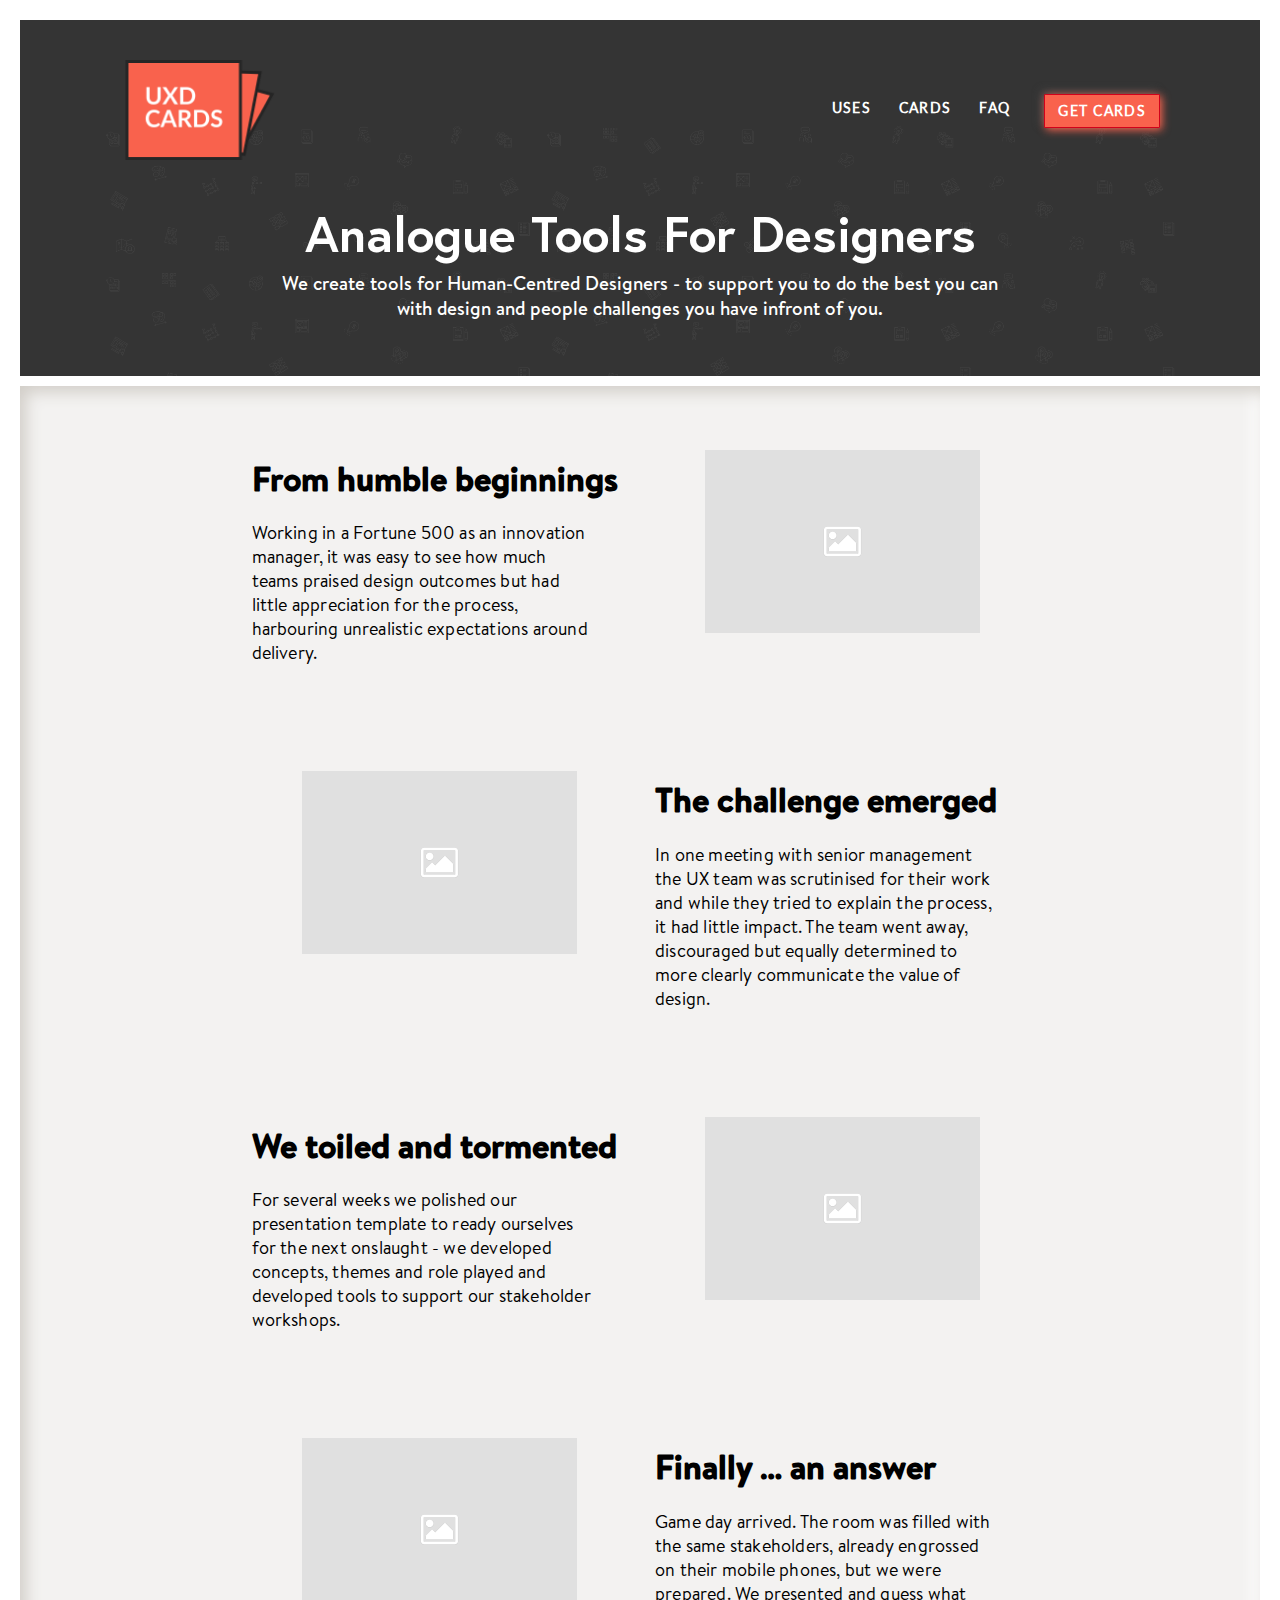
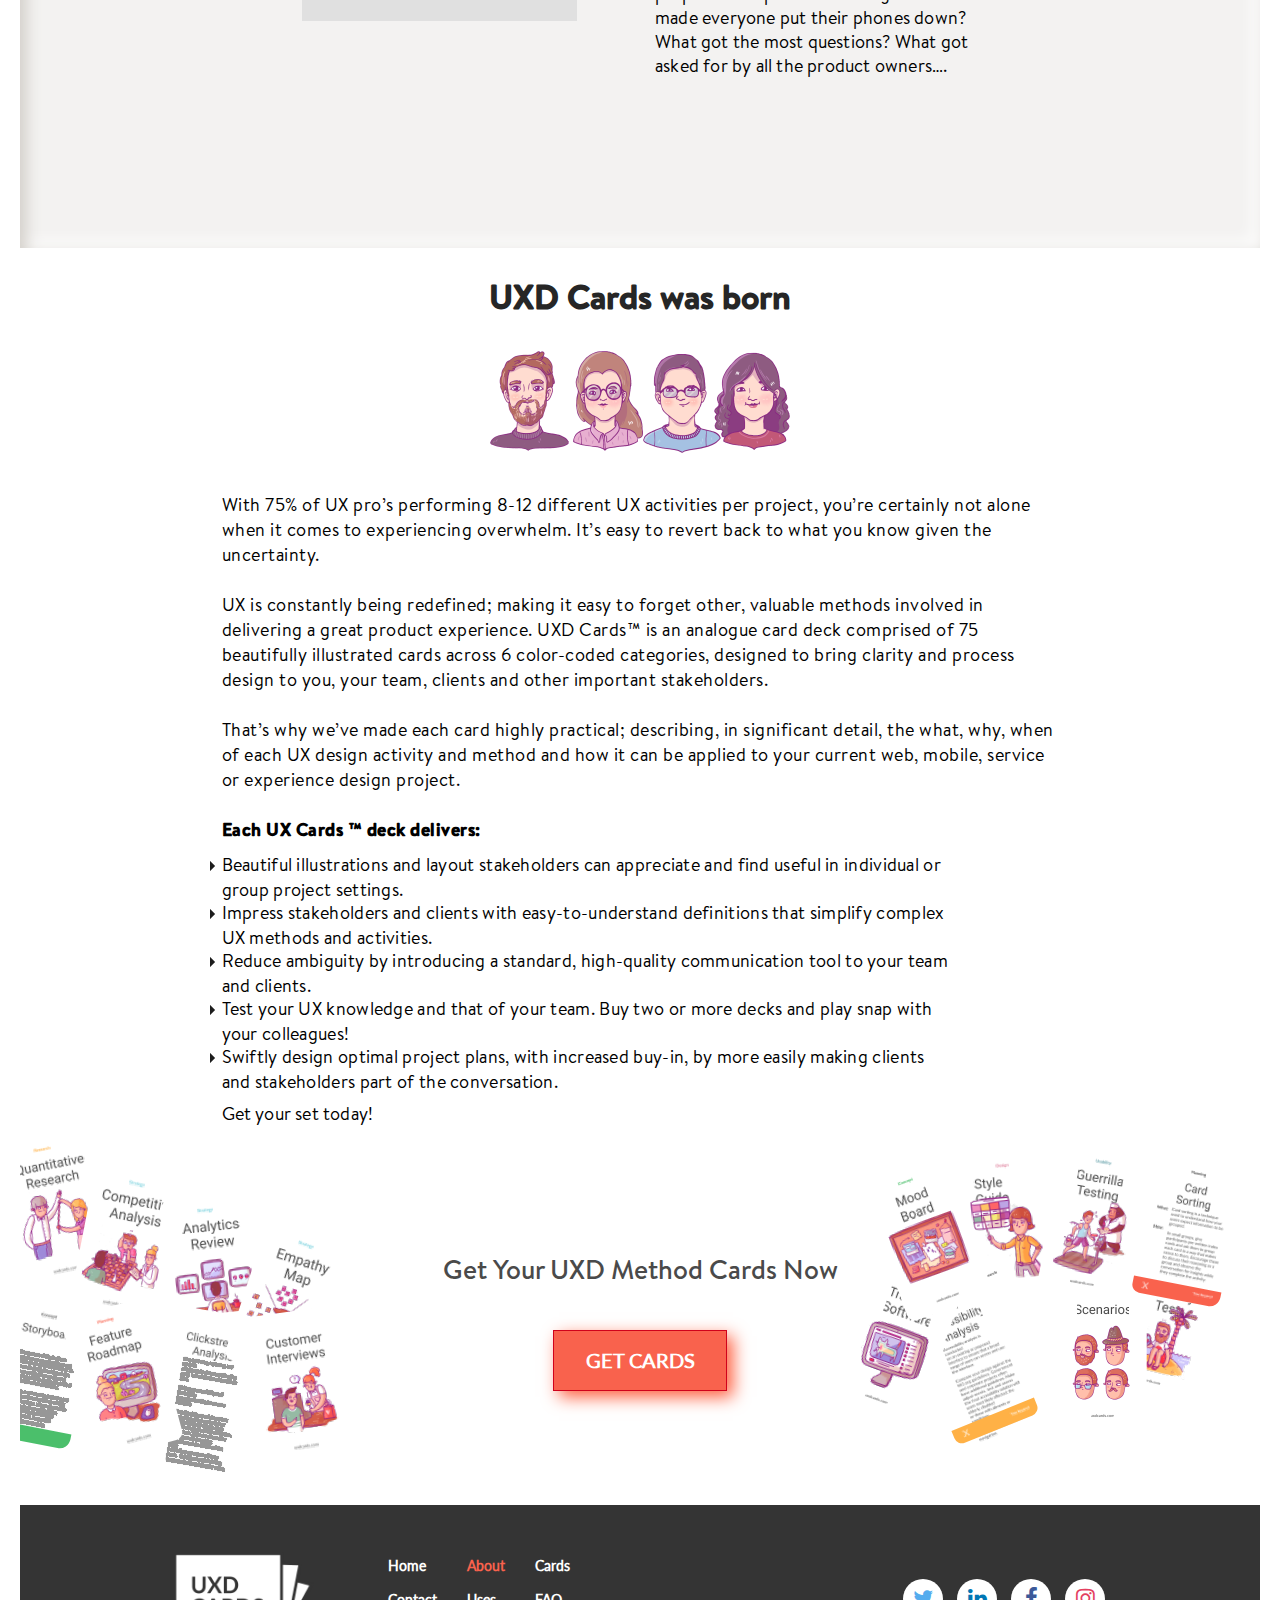
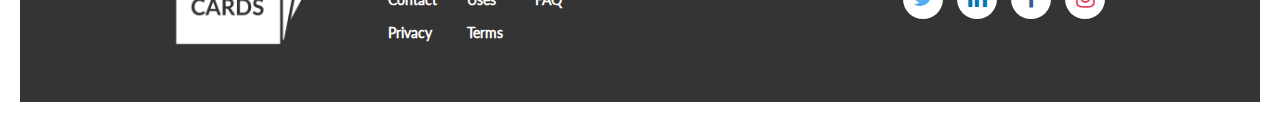
==== commit c3181dd3: "finished faq" ====
--- a/about.html
+++ b/about.html
@@ -191,7 +191,7 @@
                         <tbody>
                         <tr>
                             <td><a href="index.html">Home</a></td>
-                            <td><a href="about.html">About</a></td>
+                            <td><a class="active" href="about.html">About</a></td>
                             <td><a href="cards.html">Cards</a></td>
                         </tr>
                         <tr>
--- a/style.css
+++ b/style.css
@@ -1,17 +1,32 @@
+html,body
+{
+    width: 100%;
+    margin: 0;
+    padding: 0;
+    overflow-x: hidden;
+    box-sizing: border-box;
+    border: solid 10px #ffffff;
+    font-family: 'BrandonText Regular' !important;
+}
+
 a,
 a:focus,
 a:hover,
+
 button:focus {
     text-decoration: none;
 }
 
+input {
+    outline: none;
+    -webkit-appearance: none;
+}
 
 #bs-example-navbar-collapse-1 .header_card:hover {
     box-shadow: 0 0 11px rgba(33,33,33,.2);
     transition: 0.5s;
 }
 
-
 a {
     color: #fff;
     transition: 0.5s;
@@ -21,15 +36,6 @@
     transition: 0.5s;
 }
 
-body {
-    margin: 0;
-    padding: 0;
-    box-sizing: border-box;
-    border: solid 10px #ffffff;
-}
-body {
-    font-family: 'BrandonText Regular' !important;
-}
 
 .navbar-default,
 .relative {
@@ -79,6 +85,10 @@
     font-family: 'Lato Light';
     src: url(fonts/Lato/Lato-Light.ttf) format('truetype');
 }
+@font-face {
+    font-family: 'Lato Medium';
+    src: url(fonts/Lato/Lato-Medium.ttf) format('truetype');
+}
 
 @font-face {
     font-family: 'Lato Bold';
@@ -109,6 +119,15 @@
 
 .lato-regular {
     font-family: "Lato Regular";
+}
+.brandon-bold {
+    font-family: 'BrandonText Bold';
+}
+.lato-medium {
+    font-family: 'Lato Medium';
+}
+.bariol-regular {
+    font-family: 'Bariol Regular';
 }
 
 #bs-example-navbar-collapse-1 a,
@@ -203,7 +222,325 @@
     max-width: 1070px;
     background: url(images/background_icons.png) 0 20px no-repeat;
     background-size: cover;
-}
+    background-position: 0 105px;
+}
+/* Order Summary */
+.imagesIconA {
+    display: flex;
+    margin-bottom: 60px;
+}
+
+.imagesIcon {
+    display: flex;
+    margin-left: 48px;
+    margin-bottom: 60px;
+}
+
+.sect {
+    margin: 40px 130px 65px
+}
+
+/* Style for "Last chanc" */
+.LastChanc {
+    font-family: "Brandon Text - Regular";
+    font-size: 19px;
+    font-weight: 400;
+    line-height: 25px;
+}
+
+/* Style for "EDIT" */
+.brandontextRegular {
+    font-family: "Brandon Text - Regular";
+    font-size: 19px;
+    font-weight: 400;
+    line-height: 25px;
+    margin-top: 15px;
+    color: #000000;
+    display: inline-block;
+    margin-left: 110px;
+}
+
+.freeMargin {
+    margin-top: 24px;
+}
+
+.textName {
+    font-family: "Brandon Text - Bold";
+    font-weight: 700;
+    font-size: 18px;
+    color: #000000;
+    margin-bottom: 0;
+}
+
+.textP {
+
+    color: #000000;
+    font-family: "Brandon Text - Medium";
+    font-weight: 500;
+    font-size: 18px;
+}
+
+.Rectangle_17 {
+    margin-top: 18px;
+    width: 174px;
+    height: 62px;
+    box-shadow: -5px -5px 14px #ffffff, 5px 5px 14px #d1cdc7;
+    border: 1px solid #ffffff;
+    background-color: #ffffff;
+    color: #000000;
+    font-family: "Brandon Text - Bold";
+    font-size: 15px;
+    font-weight: 700;
+    text-transform: uppercase;
+    margin-bottom: 20px;
+}
+
+/* Style for "Delivery o" */
+.DeliveryOptions {
+    color: #262626;
+    font-family: "Brandon Text - Bold";
+    font-size: 34px;
+    font-weight: 700;
+    margin: 60px 0 63px;
+}
+
+/* Style for "Delivering" */
+.DeliveringTo {
+    color: #262626;
+    font-family: "Brandon Text - Bold";
+    font-size: 34px;
+    font-weight: 700;
+    margin-bottom: 50px;
+}
+
+.df {
+    display: flex;
+    margin-left: 48px;
+}
+
+
+.db {
+    /* margin-left: 100px; */
+    display: inline-block;
+}
+
+.UXDCards {
+    margin-bottom: 38px;
+    color: #000000;
+    font-family: "Brandon Text - Bold";
+    font-size: 24px;
+    font-weight: 700;
+}
+
+/* Style for "3 item(s)" */
+
+.items {
+    color: #000000;
+    font-family: "Brandon Text - Regular";
+    font-size: 18px;
+    font-weight: 400;
+    display: inline-block;
+}
+
+/* Text style for "3" */
+.items3 {
+    font-size: 18px;
+    font-family: "Brandon Text - Bold";
+    font-weight: 700;
+}
+
+/* Style for "Rectangle" */
+.naskMargin .StyleRectangle {
+    padding-top: 19px;
+    width: 400px;
+    height: 169px;
+    box-shadow: 6px 6px 16px #d1cdc7, -6px -6px 16px #ffffff;
+    border: 1px solid #9b9b9b;
+    background-color: #ffffff;
+    display: inline-block;
+}
+
+/* Style for "Shipping" */
+.ShippingFree {
+    display: inline-block;
+    color: #000000;
+    font-family: "Brandon Text - Medium";
+    font-size: 18px;
+    font-weight: 500;
+    display: inline-block;
+    margin-left: 108px;
+}
+
+/* Style for "Tax" */
+.Tax {
+    margin-left: 100px;
+    color: #000000;
+    font-family: "Brandon Text - Medium";
+    font-size: 18px;
+    font-weight: 500;
+    display: inline-block;
+}
+
+/* Text style for "Tax" */
+.TaxP {
+    margin-right: 145px;
+    color: #000000;
+    font-size: 18px;
+    font-family: "Brandon Text - Regular";
+    font-weight: 400;
+    display: inline-block;
+}
+
+/* Style for "Subtotal" */
+.Subtotal {
+    color: #000000;
+    font-size: 18px;
+    font-family: "Brandon Text - Regular";
+    font-weight: 400;
+    margin-right: 100px;
+    display: inline-block;
+}
+
+/* Text style for "Subtotal" */
+.Subtotal4 {
+    color: #000000;
+    font-family: "Brandon Text - Medium";
+    font-size: 18px;
+    font-weight: 500;
+    margin-left: 90px;
+    display: inline-block;
+}
+
+.Shipping {
+    color: #000000;
+    font-size: 18px;
+    font-family: "Brandon Text - Regular";
+    font-weight: 400;
+    margin-right: 100px;
+    display: inline-block;
+}
+
+.naskMargin .StyleRectangle1 {
+    padding-top: 10px;
+    margin-bottom: 120px;
+    width: 400px;
+    height: 169px;
+    border: 1px solid #9b9b9b;
+    background-color: #ffffff;
+}
+/* Style for "Rectangle" */
+.inlineGrad {
+    margin-top: 176px;
+    /* width: 1280px; */
+    height: 22px;
+    background-image: linear-gradient(270deg, #f9624d 0%, #343434 100%);
+}
+
+hr {
+    width: 317px;
+}
+
+/* Style for "Discount c" */
+.Discount {
+    color: #000000;
+    font-family: "Brandon Text - Regular";
+    font-size: 18px;
+    font-weight: 400;
+    display: inline-block;
+    margin-right: 100px;
+}
+
+.DiscountADD {
+    color: #000000;
+    font-family: "Brandon Text - Regular";
+    font-size: 18px;
+    font-weight: 400;
+    display: inline-block;
+    margin-left: 20px;
+    text-decoration: underline;
+}
+
+/* Style for "Total" */
+.Total {
+    color: #000000;
+    font-family: "Brandon Text - Bold";
+    font-size: 15px;
+    font-weight: 700;
+    font-size: 25px;
+    display: inline-block;
+    margin-right: 100px;
+}
+
+/* Text style for "Total, $47" */
+.Total4 {
+    margin-left: 20px;
+    display: inline-block;
+    color: #000000;
+    font-family: "Brandon Text - Bold";
+    font-weight: 700;
+    font-size: 25px;
+}
+
+.nask {
+
+    box-shadow: inset 6px 6px 16px #d1cdc7, inset -6px -6px 16px #ffffff;
+    border: 10px solid #ffffff;
+    background-color: #f3f2f1;
+}
+
+.iconColor {
+    width: 20px;
+    height: 20px;
+
+}
+
+.evropaBold {
+    font-family: "Europa - Bold";
+    font-size: 50px;
+    font-weight: 700;
+}
+
+/* Style for "Thursday," */
+.ThursDay {
+    font-size: 18px;
+    color: #000000;
+    font-family: "Brandon Text - Bold";
+    font-weight: 700;
+    margin-bottom: 0;
+}
+
+/* Text style for "Thursday," */
+.ThursDayP {
+    font-family: "Brandon Text - Regular";
+    font-size: 18px;
+    font-weight: 400;
+    line-height: 20px;
+}
+
+/* Style for "Order Summ" */
+.OrderSumm {
+    color: #262626;
+    font-family: "Brandon Text - Bold";
+    font-size: 34px;
+    font-weight: 700;
+    margin-bottom: 22px;
+}
+/* Style for "Rectangle" */
+.PLACE_ORDER {
+    margin-top: 48px;
+    width: 284px;
+    height: 61px;
+    box-shadow: 3px 3px 16px #ff6040, -3px -3px 14px #ffffff;
+    border: 1px solid #d0021b;
+    background-color: #f9624d;
+    /* Style for "PLACE ORDE" */
+    color: #ffffff;
+    font-family: "Brandon Text - Bold";
+    font-size: 20px;
+    font-weight: 700;
+    text-transform: uppercase;
+}
+
 .home .collapse{
     margin-bottom: 83px;
 }
@@ -240,10 +577,7 @@
 
 /*Checkout page*/
 .address_section {
-    padding-top: 60px;
-}
-.form_col {
-    padding-top: 60px;
+    padding: 60px 0 80px;
 }
 .bil_title, .type_title {
     height: 23px;
@@ -259,17 +593,35 @@
     margin: 27px 0 10px;
 }
 
-.checkout_header {
+ .checkout_header {
     background: rgba(35, 35, 35, 1);
     background: -moz-linear-gradient(top, rgba(35, 35, 35, 1) 20%, rgba(145, 145, 145, 1) 120%);
 }
 
 header .checkout_container {
-    background-position: 0 -110%;
-}
+    background-position: 0 150px;
+}
+.check_float_cards .visible {
+    display: none;
+}
+.checkout_desc {
+    display: none;
+}
+
 #bs-example-navbar-collapse-1  .checkout_navbar .check_li .check_a {
     text-transform: none;
 }
+.check_li {
+    position: relative;
+}
+.confirm_msg {
+    position: absolute;
+    top: 75%;
+    left: 51%;
+    display: none;
+    transition: 0.5s;
+}
+
 .checkout_title {
     font-size: 50px;
     font-weight: 700;
@@ -314,10 +666,15 @@
    top: 15px;
 }
 .check_float_cards img {
-   padding-right: 34px;
+   padding-right: 30px;
 }
 .check_float_cards img:last-child {
     padding-right: 0;
+}
+
+/*checkout page*/
+.delivery_address_mobile {
+    display: none;
 }
 .select_section {
     box-shadow: inset 6px 6px 16px #d1cdc7, inset -6px -6px 16px #ffffff;
@@ -326,18 +683,40 @@
     background-color: #f3f2f1;
     padding: 84px 0 54px;
 }
+.select_section .payment-container {
+    max-width: 837px;
+    margin: 0 auto;
+    position: relative;
+}
+.select_section .container {
+   padding: 0;
+}
 .units_row {
     padding-bottom: 54px;
 }
-
-.select_title {
-    padding-left: 25px;
-    width: 293px;
+.select_desc_mb {
+    display: none;
+}
+
+.select_volume_title, .enter_title, .select_pay_title {
     height: 43px;
     color: #262626;
     font-size: 34px;
     font-weight: 700;
     vertical-align: middle;
+}
+.paypal_info {
+    display: none;
+}
+.pay_method_label {
+    display: none;
+}
+
+.pay_title_mb, .pay_title_mb_desc {
+    display: none;
+}
+.total_block select {
+    display: none;
 }
 
 .units_title {
@@ -427,13 +806,14 @@
     font-weight: 700;
     width: 270px;
 }
-.units_col {
-    margin-left: 60px;
-    padding-left: 60px;
-}
+
 .cost_block {
-    width: 216px;
-    margin-top: 60px;
+    margin-top: 54px;
+    padding-top: 54px;
+}
+.total_block {
+    margin-top: 54px;
+    padding-top: 50px;
 }
 .cost_title {
     height: 23px;
@@ -442,9 +822,12 @@
     font-weight: 500;
     text-transform: uppercase;
 }
+.cost_ul {
+    list-style-type: none;
+    padding-inline-start: 0;
+}
+
 .subtotal, .shipping {
-    width: 215px;
-    height: 23px;
     color: #9b9b9b;
     font-size: 20px;
     font-weight: 500;
@@ -453,9 +836,7 @@
     color: #595959;
     float: right;
 }
-.total_block {
-   margin-top: 60px;
-}
+
 .total_block div {
     width: 131px;
     height: 61px;
@@ -468,14 +849,15 @@
     display: flex;
     justify-content: center;
     align-items: center;
+    margin-left: 57px;
 }
 .total_title {
-    width: 131px;
     height: 23px;
     color: #000000;
     font-size: 20px;
     font-weight: 500;
     text-transform: uppercase;
+    text-align: right;
 }
 
 .bil_inputs {
@@ -494,7 +876,11 @@
 }
 
 .add_div_col {
-    margin-top: 70px;
+    margin-top: 60px;
+    padding-top: 63px;
+}
+.bil_div_col {
+    padding-left: 0;
 }
 
 .add_div:first-child {
@@ -503,7 +889,7 @@
 
 /* Create a custom radio button */
 /* Hide the browser's default radio button */
-.billing_form input {
+.billing_form .checked_inputs {
     position: absolute;
     opacity: 0;
     cursor: pointer;
@@ -540,28 +926,26 @@
     display: none;
 }
 
-.billing_form input:checked  .bil_inputs {
+.billing_form input:checked ~ .checkmark {
+    border: 2px solid #25c44e;
+    background-color: #4ec06d;
+}
+.billing_form input:checked ~ .checkmark:after {
+   display: block;
+}
+
+.bil_inputs.checked  {
     border: 2px solid #25c44e;
     background-color: #ffffff;
     color: #000000;
     font-family: 'BrandonText Medium';
 }
 
-.billing_form input:checked  .bil_inputs .checkmark {
-    border: 2px solid #25c44e;
-    background-color: #4ec06d;
-}
-.billing_form input:checked  .bil_inputs .checkmark:after {
-  display: block;
-}
-
-/*address form*/
 .address_col {
     margin-top: 93px;
 }
 .add_form label {
     display: block;
-    height: 23px;
     color: #000000;
     font-size: 20px;
     font-weight: 500;
@@ -570,51 +954,452 @@
 .loc_icon {
     background-image: url("images/checkout/location.png");
     background-repeat: no-repeat;
+    background-position: 24px 20px;
 }
 .city_icon {
     background-image: url("images/checkout/cityname.png");
     background-repeat: no-repeat;
+    background-position: 24px 20px;
 }
 .state_icon {
      background-image: url("images/checkout/state.png");
      background-repeat: no-repeat;
+    background-position: 24px 20px;
 }
 .zip_icon {
     background-image: url("images/checkout/letter.png");
     background-repeat: no-repeat;
+    background-position: 24px 20px;
 }
 .company_icon {
     background-image: url("images/checkout/company.png");
     background-repeat: no-repeat;
+    background-position: 24px 20px;
 }
 .name_icon {
     background-image: url("images/checkout/person.png");
     background-repeat: no-repeat;
+    background-position: 24px 20px;
 }
 .phone_icon {
      background-image: url("images/checkout/phone.png");
      background-repeat: no-repeat;
+    background-position: 24px 20px;
  }
 .email_icon {
     background-image: url("images/checkout/at.png");
     background-repeat: no-repeat;
-}
-
-.big_input input {
-    width: 837px;
+    background-position: 24px 20px;
+}
+
+.add_form input {
     height: 61px;
     border: 1px solid #9b9b9b;
     background-color: #ffffff;
-}
-
+    outline: none;
+    padding-left: 44px;
+}
+.add_form input::placeholder {
+    color: #9b9b9b;
+    font-family: 'Lato Medium';
+    font-size: 19px;
+    font-weight: 500;
+    padding-left: 30px;
+}
+.big_input input {
+    width: 837px;
+    margin-bottom: 20px;
+}
+.small_inputs_row {
+    margin-bottom: 20px;
+}
 .small_inputs input {
     width: 400px;
+}
+
+/*payment section*/
+.address_section .container {
+    padding: 0;
+}
+ .address_section  .payment-container {
+    max-width: 837px;
+    margin: 0 auto;
+    position: relative;
+}
+.check_numbs {
+    position: absolute;
+    top:0;
+    left: -10%;
+}
+.payment_section {
+    padding-bottom: 90px;
+}
+.payment_section .payment-container {
+    max-width: 837px;
+    margin: 0 auto;
+    position: relative;
+}
+.payment_section .container {
+    padding: 0;
+}
+.payment_system {
+    margin-bottom: 60px;
+}
+.secure_title_div {
+    margin: 0 0 51px;
+}
+.secure_server {
+    height: 19px;
+    color: #595959;
+    font-size: 16px;
+    font-weight: 400;
+    text-transform: uppercase;
+    vertical-align: -webkit-baseline-middle;
+}
+.payment_div {
+    width: 553px;
     height: 61px;
     border: 1px solid #9b9b9b;
     background-color: #ffffff;
-}
-
-
+    position: relative;
+    padding-left: 75px;
+    display: flex;
+    align-items: center;
+}
+.payment_div input {
+    position: absolute;
+    opacity: 0;
+    cursor: pointer;
+    height: 20px;
+    width: 20px;
+    top: 16px;
+    left: 20px;
+    z-index: 1;
+}
+.paypalimg {
+    background-image: url("images/checkout/paypal.png");
+    background-repeat: no-repeat;
+    background-position: 30% 17px;
+}
+.visaimg {
+    background-image: url("images/checkout/visa.png");
+    background-repeat: no-repeat;
+    background-position: 60% 17px;
+}
+.cryptoimg {
+    background-image: url("images/checkout/crypto.png");
+    background-repeat: no-repeat;
+    background-position: 30% 17px;
+}
+.appleimg {
+    background-image: url("images/checkout/pay.png");
+    background-repeat: no-repeat;
+    background-position: 30% 17px;
+}
+.pay_checkmark {
+    position: absolute;
+    top: 15px;
+    left: 28px;
+    width: 27px;
+    height: 28px;
+    border: 2px solid #4a4a4a;
+    border-radius: 50%;
+    cursor: pointer;
+}
+.included {
+    width: 248px;
+    height: 200px;
+    border: 1px solid #9b9b9b;
+    background-color: #ffffff;
+    padding: 20px 0 0 28px;
+    margin-left: 25px;
+
+}
+.included h6 {
+    color: #595959;
+    font-size: 20px;
+    font-weight: 500;
+    margin: 0 0 18px;
+}
+.included_list {
+    padding-inline-start: 22px;
+}
+.included_list li {
+    height: 17px;
+    color: #595959;
+    font-size: 14px;
+    font-weight: 400;
+    list-style-image: url("images/checkout/paycheck.png");
+    margin-bottom: 10px;
+}
+
+/*order confirmation page*/
+.order_details {
+    padding-top: 61px;
+}
+.confirm_main_txt {
+    margin-bottom: 55px;
+}
+.confirm_main_txt_mb {
+    display: none;
+}
+.details_txt_mb {
+    display: none;
+}
+.line img {
+    width: 100%;
+    border-bottom: 10px solid #fff;
+}
+
+.header_conf_title {
+    color: #ffffff;
+    font-size: 50px;
+    font-weight: 700;
+}
+.conf_sub_title {
+    color: #ffffff;
+    font-size: 19px;
+    font-weight: 400;
+    line-height: 25px;
+}
+.details_txt {
+    width: 378px;
+}
+.details_title, .share_title {
+    color: #262626;
+    font-size: 34px;
+    font-weight: 700;
+}
+.purchase_txt {
+    width: 530px;
+    color: #000000;
+    font-size: 19px;
+    font-weight: 400;
+    line-height: 20px;
+    margin-bottom: 38px;
+}
+.purchase_txt span, .order_info span {
+    margin-left: 3px;
+}
+.delivery_output, .pay_method {
+    border: 1px solid #9b9b9b;
+    background-color: #ffffff;
+}
+.delivery_output {
+    display: flex;
+    width: 530px;
+    height: 233px;
+    padding: 34px 64px 66px 40px;
+    margin-bottom: 30px;
+}
+.delivery_output div:first-child {
+    margin-right: 61px;
+}
+
+.delivery_output span, .pay_method span {
+    color: #000000;
+    font-size: 21px;
+    font-weight: 700;
+}
+.order_info p {
+    color: #000000;
+    font-size: 19px;
+    font-weight: 400;
+    line-height: 20px;
+}
+.order_info {
+    width: 530px;
+    margin-bottom: 64px;
+}
+.order_info_list_mb {
+    display: none;
+}
+
+.order_info_list {
+    width: 192px;
+    height: 88px;
+    list-style-type: none;
+    padding-inline-start: 0;
+}
+.order_info_list li {
+    color: #000000;
+    font-size: 19px;
+    font-weight: 400;
+}
+.pay_method {
+    width: 530px;
+    padding: 34px 0 45px 39px;
+    margin-bottom: 37px;
+}
+.pay_method_mb {
+    display: none;
+}
+.pay_method span {
+    display: block;
+    margin-bottom: 18px;
+}
+.pay_method p {
+    color: #000000;
+    font-size: 19px;
+    font-weight: 400;
+    display: inline-flex;
+    margin-left: 34px;
+}
+.total_prices {
+    margin-left: 39px;
+    padding-bottom: 80px;
+}
+.paid {
+    display: none;
+}
+.total_prices p {
+    height: 23px;
+    color: #595959;
+    font-size: 18px;
+    font-weight: 400;
+}
+.total_prices span {
+    color: #595959;
+    font-size: 22px;
+    font-weight: 700;
+}
+.order_track_div {
+    display: none;
+}
+.share_txt {
+    width: 289px;
+    margin-bottom: 41px;
+}
+.share_txt p {
+    color: #000000;
+    font-size: 18px;
+    font-weight: 400;
+}
+.share_title_mb {
+    display: none;
+}
+
+.invite_form label {
+    display: block;
+    height: 23px;
+    color: #595959;
+    font-size: 20px;
+    font-weight: 500;
+}
+.invite_form input {
+    width: 224px;
+    height: 61px;
+    border: 2px solid #9b9b9b;
+    background-color: #ffffff;
+    margin-bottom: 20px;
+    padding-left: 20px;
+}
+.invite_form input::placeholder {
+    color: #9b9b9b;
+    font-size: 20px;
+    font-weight: 500;
+}
+.email_btn {
+    width: 60px;
+    height: 61px;
+    background-color: #4a90e2;
+    border: none;
+    vertical-align: top;
+    position: relative;
+}
+
+.email_btn:after, .email_btn:before {
+    display: inline-block;
+    position: absolute;
+    content: '';
+    width: 14px;
+    height: 2px;
+    background-color: #fff;
+    transform: translate(-50%, -50%);
+}
+.email_btn:before {
+    transform: translate(-50%, -50%) rotate(90deg);
+}
+.invite_btn {
+    width: 284px;
+    height: 61px;
+    box-shadow: 6px 6px 16px #f9624d, -6px -6px 16px #ffffff;
+    border-radius: 2px;
+    border: 1px solid #d0021b;
+    background-color: #f9624d;
+    color: #ffffff;
+    font-size: 17px;
+    font-weight: 700;
+    text-transform: uppercase;
+    margin-bottom: 42px;
+    transition: 0.5s;
+}
+.invite_btn:hover {
+    box-shadow: 0 0 11px rgba(33,33,33,.2);
+    transition: 0.5s;
+}
+.share_btn {
+    margin: 42px 0;
+}
+.or_img_mb {
+    display: none;
+}
+.share_btn button {
+    width: 285px;
+    height: 61px;
+    border-radius: 2px;
+    border: 1px solid #3d3e5d;
+    background-color: #083340;
+    color: #ffffff;
+    font-size: 20px;
+    font-weight: 400;
+    background-repeat: no-repeat;
+    transition: 0.5s;
+}
+.ref_link {
+    display: none;
+}
+.share_btn button:hover {
+    box-shadow: 6px 6px 12px #083340, -9px 0 12px rgba(13, 15, 49, 0.42);
+    transition: 0.5s;
+}
+.share_linkedin {
+    background-image: url("images/confirmation/sharelinkedin.png");
+    margin-bottom: 20px;
+}
+.share_twitter {
+    background-image: url("images/confirmation/sharetwitter.png");
+}
+.link_share p {
+    color: #000000;
+    font-size: 18px;
+    font-weight: 400;
+    margin: 41px 0 23px;
+}
+.link_copy_form {
+    display: flex;
+}
+.link_copy_form input {
+    width: 195px;
+    height: 61px;
+    border: 2px dashed #9b9b9b;
+    background-color: #ffffff;
+    color: #9b9b9b;
+    font-size: 20px;
+    font-weight: 500;
+    padding: 16px 25px 21px 22px;
+}
+
+.link_copy_form button {
+    width: 89px;
+    height: 61px;
+    background-color: #9b9b9b;
+    color: #ffffff;
+    vertical-align: top;
+    border: none;
+    font-size: 17px;
+    font-weight: 700;
+}
 
 /*video section*/
 .video {
@@ -667,6 +1452,9 @@
 .partners_imgs {
     filter: grayscale(1);
     transition: 0.5s;
+}
+.partners_svg {
+    vertical-align: middle;
 }
 .partners_svg:hover {
     fill: #3260B1;
@@ -1832,15 +2620,6 @@
     margin-right: 15px
 }
 
-.faq-group .panel {
-    border-radius: 0;
-    margin-bottom: 15px;
-    border: none;
-    box-shadow: none
-}
-.faq-bottom {
-    margin: 90px 0 90px 25px;
-}
 .modal-dialog .text-center h2, .modal-dialog .text-center h3 {
     font-weight: 700;
     font-size: 34px;
@@ -1880,38 +2659,6 @@
 
 .faq-group .panel-heading a[aria-expanded=true]:before {
     content: "\f068"
-}
-
-.faq-group .panel-heading+.panel-collapse>.panel-body {
-    border: none;
-    padding-left: 45px;
-    position: relative
-}
-
-.faq-group .panel-body:before {
-    content: "";
-    width: 3px;
-    height: 32px;
-    background: #F9624D;
-    display: inline-block;
-    position: absolute;
-    left: 26px;
-    top: 5px
-}
-
-.faq-sidebar {
-    padding: 20px;
-    background: #F7F7F7;
-    border-radius: 5px
-}
-
-.faq-sidebar p {
-    letter-spacing: normal
-}
-
-.faq-sidebar img {
-    margin: 20px 0;
-    max-width: 100%
 }
 
 .testimonial-slider .slick-dots {
@@ -2213,6 +2960,114 @@
     animation-name: card_flyout3
 }
 
+/*faq page*/
+.faq_section .faq_container {
+    max-width: 1004px;
+}
+.faq_section {
+    box-shadow: inset 6px 6px 16px #d1cdc7, inset -6px -6px 16px #ffffff;
+    border-top: 10px solid #ffffff;
+    border-bottom: 10px solid #ffffff;
+    background-color: #f3f2f1;
+}
+.faq_section_row {
+    padding-top: 69px;
+}
+.faq_heading_title {
+    font-size: 50px;
+    font-weight: 700;
+}
+.faq_sub_title {
+    font-size: 19px;
+    font-weight: 500;
+    line-height: 25px;
+    margin-bottom: 57px;
+}
+
+.faq_header_txt_row {
+    margin-bottom: 57px;
+}
+.faq_btn_section {
+    position: relative;
+}
+.suggest_btn {
+    width: 174px;
+    height: 62px;
+    box-shadow: 5px 5px 10px #4ec06d, -5px -5px 10px #ffffff;
+    border: 1px solid #85e11a;
+    background-color: #4ec06d;
+    font-size: 20px;
+    font-weight: 700;
+    text-transform: uppercase;
+    position: absolute;
+    top: 71%;
+    right: 20%;
+}
+.faq-bottom {
+    margin: 60px 0 90px 25px;
+}
+.contact-faq {
+    margin-bottom: 30px;
+    display: block;
+    height: 38px;
+    color: #474747;
+    font-size: 30px;
+    font-weight: 400;
+}
+.faq_main_img {
+   max-width: 100%;
+}
+.faq-group .panel {
+    border-radius: 0;
+    margin-bottom: 15px;
+    border: none;
+    box-shadow: none;
+    background: inherit;
+}
+.panel-title {
+    margin-top: 0;
+    margin-bottom: 0;
+    height: 24px;
+    font-size: 19px;
+    font-weight: 700;
+}
+.answer.fs-18 {
+    font-size: 18px;
+    font-weight: 400;
+    line-height: 25px;
+}
+.faq-group .panel-heading+.panel-collapse>.panel-body {
+    border: none;
+    padding-left: 42px;
+    position: relative
+}
+
+.faq-group .panel-body:before {
+    content: "";
+    width: 3px;
+    height: 38px;
+    display: inline-block;
+    position: absolute;
+    left: 26px;
+    top: 7px;
+    background-color: #fb5b5d;
+}
+.faq-bottom-mb {
+    display: none;
+}
+.faq_btn_section_mb {
+    display: none;
+}
+
+
+
+
+
+
+
+
+
+
 @keyframes card_popup {
     0% {
         top: 315px;
@@ -3068,14 +3923,7 @@
     max-width: 970px;
     margin: 0 auto;
 }
-.contact-faq {
-    margin-right: 85px;
-    display: inline-block;
-    font-weight: 700;
-}
-.answer.fs-18 {
-    font-size: 17px;
-}
+
 .faq-sidebar h4, .content-partners h2 {
     font-weight: 700;
 }
--- a/responsive.css
+++ b/responsive.css
@@ -104,10 +104,13 @@
 	}
 	.cards_box {
 		padding-top: 0;
-		height: 501px;
+		height: 201px;
 		padding-left: 0;
 		margin-top: 32px;
 	}
+	.card_position2 {
+		left: 125px;
+	}
 
 	/*video section*/
 	.preorder_section {
@@ -121,7 +124,6 @@
 		margin-top: 39px;
 	}
 	.video-title {
-		height: 40px;
 		font-size: 14px;
 		line-height: 1.43;
 		color: #000;
@@ -164,8 +166,9 @@
 
 	/*flash cards section*/
 	.flash-cards-ux {
-		height: 608px;
-		background-position: right;
+		background-image: url("images/steady-bg.png");
+		background-repeat: no-repeat;
+		height: 600px;
 	}
 	.flash-cards-div {
 		margin: 0;
@@ -313,11 +316,11 @@
 		color: #000000;
 	}
 	.testimonial .comment {
-		width: 292px;
+		width: 270px;
 		height: 199px;
 		box-shadow: -3px -3px 8px 0 #ffffff, 3px 3px 8px 0 rgba(209, 205, 199, 0.5);
 		border: solid 1px #ffffff;
-		padding: 21px 28px 40px 27px;
+		padding: 21px 10px 40px 15px;
 		background-color: #fbfbfa;
 	}
 	.testimonial .comment p {
@@ -326,6 +329,9 @@
 		font-size: 14px;
 		line-height: 1.64;
 		color: #000000;
+	}
+	.testimonial {
+		padding-left: 5px;
 	}
 
 	.testimonial .comment:after {
@@ -368,6 +374,33 @@
 		text-align: center;
 		color: #414141;
 	}
+	.method_left  {
+		display: none;
+	}
+	.method_right .methodr_img1, .methodr_img3, .methodr_img8 {
+		display: none;
+	}
+	.methodr_img2 {
+		right: -25%;
+		top: -245px;
+		transform: rotate(-33deg);
+	}
+	.methodr_img4 {
+		right: 21%;
+		top: 7px;
+	}
+	.methodr_img6 {
+		top: -245px;
+		right: 85%;
+	}
+	.methodr_img5 {
+		right: -21%;
+		top: -70px;
+	}
+	.methodr_img7 {
+		right: 79%;
+		top: -85px;
+	}
 
 	/*footer*/
 	footer {
@@ -489,21 +522,1006 @@
 		margin-bottom: 25px;
 	}
 
+	/*checkout page mb*/
+	.select_section .payment-container, .address_section .payment-container, .payment_section .payment-container {
+		max-width: 311px;
+	}
+	.select_section .container, .address_section .container, .payment_section .container {
+		padding-left: 15px;
+		padding-right: 15px;
+	}
+	 .checkout_header {
+		background-image: linear-gradient(to top, #919191 0%, #232323 100%);
+	}
+	header .checkout_container {
+		background: none;
+	}
+	.checkout_title {
+		height: 31px;
+		font-size: 24px;
+		line-height: 31px;
+		margin-bottom: 54px;
+	}
+	.checkout_desc {
+		display: block;
+		font-size: 14px;
+		font-weight: 400;
+		line-height: 19px;
+		margin-bottom: 90px;
+	}
+
+	.check_float_cards .hidden_mb {
+		display: none;
+	}
+	.check_float_cards .visible {
+		display: block;
+		padding: 0;
+		position: absolute;
+	}
+	.mb1 {
+		top: -105px;
+		left: 0;
+	}
+	.mb2 {
+		top: -68px;
+		left: 35%;
+	}
+	.mb3 {
+		top: -100px;
+		right: 0;
+	}
+
+
+	.select_section {
+		border-top: 5px solid #ffffff;
+		border-bottom: 5px solid #ffffff;
+		padding: 50px 0;
+	}
+
+	 .payment-container {
+		max-width: 311px;
+	}
+	.check_numbs {
+		width: 25px;
+		height: 25px;
+		top: 11px;
+		left: 13px;
+	}
+	.m_d {
+		display: none;
+	}
+	.select_volume_title {
+		color: #000000;
+		font-family: 'Europe';
+		font-size: 24px;
+		text-align: center;
+	}
+	.select_desc_mb {
+		display: block;
+		height: 36px;
+		color: #000000;
+		font-size: 14px;
+		font-weight: 400;
+		line-height: 19px;
+	}
+
+	.number-input {
+		box-shadow: -6px -6px 16px #ffffff;
+		border: 1px solid #ffffff;
+	}
+	.number-input input[type=number] {
+		width: 118px;
+		height: 60px;
+		background-color: #ffffff;
+		color: #000000;
+		font-family: 'Europe';
+		font-size: 24px;
+		font-weight: 700;
+	}
+	.minus {
+		border-radius: 3px 0 0 3px;
+		background-color: #dcd8d6;
+		border: none;
+	}
+	.plus {
+		border-radius: 0 3px 3px 0;
+		background-color: #4ec06d;
+		border: none;
+	}
+	.number-input .minus:before {
+		background-color: #000000;
+	}
+	.number-input .plus:before, .number-input .plus:after {
+		background-color: #fff;
+	}
+	.cost_block {
+		margin-top: 25px;
+		padding-top: 0px;
+	}
+	.cost_title, .units_title {
+		font-family: 'BrandonText Bold';
+		font-size: 12px;
+		font-weight: 700;
+		margin-top: 38px;
+	}
+	.cost_ul {
+		width: 215px;
+		padding-inline-start: 23px;
+	}
+	.subtotal, .shipping {
+		color: #000000;
+		font-size: 14px;
+		font-weight: 500;
+		display: block;
+	}
+	.units_price {
+		font-family: 'BrandonText Medium';
+		font-size: 14px;
+		color: #000000;
+		font-weight: 400;
+	}
+	.total_title {
+		height: 14px;
+		font-family: 'BrandonText Bold';
+		font-size: 12px;
+		font-weight: 700;
+		text-align: left;
+	}
+	.total_block {
+		margin-top: 31px;
+		padding-top: 0;
+	}
+	.total_block div {
+		width: 240px;
+		height: 60px;
+		box-shadow: -5px -5px 14px #ffffff, 5px 5px 14px #d1cdc7;
+		border: 1px solid #ffffff;
+		font-family: 'Europe';
+		font-size: 24px;
+		margin: 0;
+	}
+	.total_block select {
+		display: block;
+		width: 44px;
+		border: none;
+		background: transparent;
+		color: #4a4a4a;
+		font-family: 'BrandonText Medium';
+		font-size: 14px;
+		font-weight: 500;
+		text-transform: uppercase;
+		-webkit-appearance: none;
+		-moz-appearance: none;
+		appearance: none;
+		background-image: url("images/checkout/select.png");
+		background-repeat: no-repeat;
+		background-position: right;
+		outline: none;
+		margin-left: 33px;
+	}
+	.form_col, .address_col {
+		display: none;
+	}
+	.delivery_address_mobile {
+		display: block;
+	}
+	.select_mb {
+		height: 28px;
+		color: #000000;
+		font-size: 24px;
+		font-weight: 700;
+		text-align: center;
+	}
+	.deliver_desc {
+		height: 19px;
+		color: #000000;
+		font-weight: 400;
+		line-height: 19px;
+	}
+	.included {
+		display: none;
+	}
+	.bil_inputs {
+		width: 240px;
+		height: 60px;
+		box-shadow: -4px -4px 14px #ffffff, 4px 4px 14px #d1cdc7;
+		border: 1px solid #ffffff;
+		font-size: 14px;
+		font-weight: 400;
+		margin-bottom: 14px;
+	}
+	.billing_form label {
+		height: 14px;
+		color: #000000;
+		font-size: 12px;
+		font-weight: 700;
+		margin-bottom: 16px;
+		margin-top: 25px;
+	}
+	 .add_input_mb {
+		width: 240px;
+		height: 90px;
+		box-shadow: 4px 4px 14px #d1cdc7, -4px -4px 12px #ffffff;
+		border: 1px solid #9b9b9b;
+		background-color: #ffffff;
+		 color: #4a4a4a;
+		 font-family: "BrandonText Regular";
+		 font-size: 14px;
+		 font-weight: 400;
+		 padding: 19px 22px 0 19px;
+		 position: relative;
+	}
+	.add_input_mb input {
+		position: absolute;
+		opacity: 0;
+		cursor: pointer;
+		height: 22px;
+		width: 22px;
+		z-index: 1;
+		top: 65%;
+		left: 88%;
+	}
+	.deliver_checkmark:after {
+		content: "";
+		position: absolute;
+		top: 1px;
+		left: 5px;
+		width: 7px;
+		height: 10px;
+		border: solid #fff;
+		border-width: 0 2px 2px 0;
+		-webkit-transform: rotate(45deg);
+		-ms-transform: rotate(45deg);
+		transform: rotate(45deg);
+		display: none;
+	}
+	.add_input_mb input:checked ~ .deliver_checkmark {
+		border: 2px solid #25c44e;
+		background-color: #4ec06d;
+	}
+	.add_input_mb input:checked ~ .deliver_checkmark:after {
+		display: block;
+	}
+	.deliver_checkmark {
+		width: 22px;
+		height: 22px;
+		top: 65%;
+		left: 88%;
+		position: absolute;
+		border: 2px solid #4a4a4a;
+		border-radius: 50%;
+		cursor: pointer;
+	}
+	.add_input_mb.active_border {
+		border: 2px solid #25c44e;
+	}
+
+	.mb_inputs .input_mb::placeholder {
+		height: 16px;
+		color: #4a4a4a;
+		font-family: 'BrandonText Regular';
+		padding-top: 12px;
+		font-size: 14px;
+		font-weight: 400;
+		outline: none;
+	}
+	.mb_inputs .input_mb {
+		width: 240px;
+		height: 60px;
+		border: 1px solid #9b9b9b;
+		background-color: #ffffff;
+		padding-left: 22px;
+		outline: none;
+	}
+	.mb_inputs select {
+		width: 240px;
+		height: 60px;
+		border: 1px solid #9b9b9b;
+		background-color: #ffffff;
+		padding: 0 25px 0 22px;
+		outline: none;
+		color: #4a4a4a;
+		font-family: "BrandonText Regular";
+		font-weight: 400;
+		font-size: 14px;
+		-webkit-appearance: none;
+		-moz-appearance: none;
+		appearance: none;
+		background-image: url(images/checkout/select.png);
+		background-repeat: no-repeat;
+		background-position: 89% 28px;
+	}
+	.select_pay_title, .secure_title_div {
+		display: none;
+	}
+
+	.pay_title_mb, .pay_title_mb_desc {
+		 display: block;
+	 }
+	.payment_section {
+		box-shadow: inset 6px 6px 16px #d1cdc7, inset -6px -6px 16px #ffffff;
+		border-top: 5px solid #ffffff;
+		border-bottom: 5px solid #ffffff;
+		background-color: #f3f2f1;
+		padding: 50px 0 0;
+	}
+	.pay_title_mb {
+		height: 30px;
+		color: #000000;
+		font-size: 24px;
+		font-weight: 700;
+	}
+	.pay_title_mb_desc {
+		width: 240px;
+		height: 36px;
+		color: #000000;
+		font-size: 12px;
+		font-weight: 400;
+		line-height: 19px;
+	}
+	.pay_method_label {
+		 display: block;
+		height: 14px;
+		color: #000000;
+		font-size: 12px;
+		font-weight: 700;
+		text-transform: uppercase;
+		margin-bottom: 16px;
+	}
+
+	.pay_div_mb {
+		width: 240px;
+		height: 60px;
+		box-shadow: -4px -4px 14px #ffffff, 4px 4px 14px #d1cdc7;
+		border: 1px solid #ffffff;
+		background-color: #ffffff;
+		color: #000000;
+		font-family: "BrandonText Regular";
+		font-size: 14px;
+		font-weight: 400;
+		padding-left: 56px;
+		margin-bottom: 14px;
+	}
+	.pay_checkmark {
+		width: 22px;
+		height: 22px;
+		top: 19px;
+		left: 15px;
+	}
+	.visaimg {
+		background-image: url(images/checkout/visa_mb.png);
+		background-position: 95%;
+
+	}
+	.cryptoimg {
+		background-image: url(images/checkout/crypto_mb.png);
+		background-position: 95%;
+	}
+	.appleimg {
+		background-image: url(images/checkout/pay_mb.png);
+		background-position: 95%;
+	}
+	.paypalimg {
+		background-image: url(images/checkout/paypal_mb.png);
+		background-position: 95%;
+	}
+	.paypal_div {
+		width: 240px;
+		border: 1px solid #ffffff;
+		background-color: #ffffff;
+		padding-left: 56px;
+		color: #000000;
+		font-size: 14px;
+		font-weight: 500;
+	}
+	.paypal_info {
+		width: 240px;
+		background: #fff;
+		border: 1px solid #ffffff;
+		padding: 23px 21px 0 25px;
+		box-shadow: 4px 4px 14px #d1cdc7;
+		height: 380px;
+		margin-bottom: 16px;
+		display: block;
+	}
+	.secure_txt {
+		width: 197px;
+		display: flex;
+		border-bottom: 1px solid #e0e2e5;
+		padding-bottom: 25px;
+
+	}
+	.secure_txt img {
+		height: 22px;
+	}
+	.warn_txt {
+		padding-left: 9px;
+		height: 54px;
+		color: #000000;
+		font-size: 12px;
+		font-weight: 400;
+	}
+	.paypal_price {
+		height: 28px;
+		color: #262626;
+		font-size: 24px;
+		font-weight: 700;
+		letter-spacing: -0.48px;
+		margin: 12px 0 18px;
+	}
+	.trial_day {
+		width: 203px;
+		height: 42px;
+		color: #262626;
+		font-size: 12px;
+		font-weight: 400;
+		margin-bottom: 21px;
+	}
+	.coupon {
+		height: 18px;
+		color: #1dc6ff;
+		font-size: 14px;
+		font-weight: 400;
+		margin-bottom: 20px;
+	}
+	.proceed {
+		width: 127px;
+		height: 47px;
+		box-shadow: 3px 3px 16px #ff6040, -3px -3px 14px #ffffff;
+		border: 1px solid #d0021b;
+		background-color: #f9624d;
+		color: #ffffff;
+		font-family: 'BrandonText Bold';
+		font-size: 15px;
+		font-weight: 700;
+		text-transform: uppercase;
+	}
+	.terms {
+		height: 23px;
+		color: #595959;
+		font-size: 10px;
+		font-weight: 400;
+		margin-top: 21px;
+		display: block;
+	}
+	.terms span {
+		color: #00c5ff;
+	}
+	.paypal_checkbox:checked ~ .pay_checkmark {
+		border: 2px solid #25c44e;
+		background-color: #4ec06d;
+	}
+	.paypal_checkbox:checked ~ .pay_checkmark:after {
+		display: block;
+	}
+	 .pay_checkmark:after {
+		content: "";
+		position: absolute;
+		top: 1px;
+		left: 5px;
+		width: 7px;
+		height: 10px;
+		border: solid #fff;
+		border-width: 0 2px 2px 0;
+		-webkit-transform: rotate(45deg);
+		-ms-transform: rotate(45deg);
+		transform: rotate(45deg);
+		display: none;
+	}
+
+	 .paypal_div.active_border,  .paypal_div.active_border ~ .paypal_info{
+		 border: 2px solid #25c44e;
+	 }
+
+	.cart_span {
+		border: none;
+ 		padding: 0;
+		font-size: 14px;
+	}
+	.confirm_msg {
+		top: 70%;
+		left: 47%;
+		width: 100px;
+		z-index: 2;
+	}
+	#bs-example-navbar-collapse-1 .notify {
+		margin-left: 15px;
+	}
+
+	/*confirmation page mb*/
+	.confirm_main_txt {
+		display: none;
+	}
+	.confirm_main_txt_mb {
+		 display:block;
+		margin-bottom: 78px;
+	}
+
+	.header_conf_title {
+		height: 61px;
+		font-size: 24px;
+		font-weight: 700;
+		line-height: 31px;
+	}
+	.conf_sub_title {
+		height: 75px;
+		font-size: 14px;
+		font-weight: 700;
+		line-height: 19px;
+	}
+	.details_txt {
+		display: none;
+	}
+	.details_txt_mb {
+		display: block;
+		width: 245px;
+		margin-bottom: 60px;
+	}
+	.details_title {
+		width: 75px;
+		height: 28px;
+		color: #000000;
+		font-size: 24px;
+		font-weight: 700;
+		font-family: "Europe";
+	}
+	.order_number {
+		width: 239px;
+		margin-bottom: 25px;
+	}
+	.order_number_txt, .order_code_txt {
+		width: 106px;
+		height: 16px;
+		color: #000000;
+		font-size: 14px;
+		font-weight: 700;
+		text-transform: uppercase;
+	}
+
+	.order_code_txt {
+		color: #1dc6ff;
+		margin-left: 55px;
+	}
+	.details_info span {
+		color: #000000;
+		font-size: 14px;
+		font-weight: 500;
+		width: 213px;
+	}
+	.details_info span span {
+		margin-left: 2px;
+	}
+	.details_info {
+		margin-bottom: 15px;
+		display: flex;
+	}
+	.no_pic {
+		margin-left: 31px;
+	}
+
+	.details_txt_mb img {
+		height: 100%;
+		margin-right: 13px;
+	}
+	.delivery_output {
+		display: block;
+		width: 240px;
+		height: 323px;
+		margin-bottom: 30px;
+		padding: 0;
+	}
+	.delivery_output div {
+		box-shadow: 4px 4px 14px #d1cdc7, -4px -4px 12px #ffffff;
+		padding: 19px 64px 21px 19px;
+		width: inherit;
+		position: relative;
+	}
+	.delivery_output div:first-child {
+		margin-bottom: 55px;
+		margin-right: 0;
+	}
+	.delivery_output, .pay_method_mb {
+		border: none;
+	}
+	.delivery_output span, .pay_method_mb span {
+		height: 14px;
+		font-size: 12px;
+		font-weight: 700;
+		text-transform: uppercase;
+		position: absolute;
+		top: -25px;
+		left: 0;
+	}
+	.order_info_list {
+		display: none;
+	}
+	.order_info_list_mb {
+		list-style-type: none;
+		padding-inline-start: 0;
+		display: block;
+		width: 157px;
+		height: 79px;
+	}
+	.order_info_list_mb li {
+		color: #000000;
+		font-size: 14px;
+	}
+	.pay_method {
+		display: none;
+	}
+	.pay_method_mb {
+		display: block;
+		width: 240px;
+		height: 119px;
+		box-shadow: 4px 4px 14px #d1cdc7, -4px -4px 12px #ffffff;
+		padding: 30px 0 0 17px;
+		position: relative;
+		margin-bottom: 25px;
+	}
+	.total_mb {
+		display: none;
+	}
+	.total_prices p {
+		color: #000000;
+		font-family: "BrandonText Medium";
+		font-size: 14px;
+		font-weight: 500;
+		margin: 0;
+	}
+	.pay_method_mb p {
+		color: #000000;
+		font-size: 14px;
+		font-weight: 400;
+		margin-top: 17px;
+	}
+	.total_prices {
+		width: 240px;
+		margin-left: 0;
+		padding-bottom: 8px;
+		border-bottom: 1px solid #e0e2e5;
+	}
+	.paid_info, .paid_info_price {
+		color: #000000;
+		font-size: 25px;
+		font-weight: 700;
+	}
+	.paid {
+		display: block;
+		width: 220px;
+		margin-bottom: 45px;
+	}
+	.paid_info_price {
+		font-size: 15px;
+		float: right;
+		margin-top: 8px;
+	}
+	.order_track_div {
+		display: block;
+		margin-bottom: 50px;
+	}
+	.track_order {
+		width: 240px;
+		height: 60px;
+		box-shadow: -5px -5px 14px #ffffff, 5px 5px 14px #d1cdc7;
+		border: 1px solid #ffffff;
+		background-color: #ffffff;
+		color: #000000;
+		font-size: 15px;
+		font-weight: 700;
+		text-transform: uppercase;
+		cursor: pointer;
+	}
+	.share_section_bg_mb {
+		box-shadow: inset 6px 6px 16px #d1cdc7, inset -6px -6px 16px #ffffff;
+		border-top: 5px solid #ffffff;
+		border-bottom: 5px solid #ffffff;
+		background-color: #f3f2f1;
+		padding-top: 50px;
+		padding-bottom: 58px;
+	}
+	.share_title_mb {
+		display: block;
+		color: #262626;
+		font-size: 34px;
+		font-weight: 700;
+	}
+	.share_txt p {
+		width: 219px;
+		height: 78px;
+		font-size: 14px;
+		font-weight: 400;
+		line-height: 20px;
+	}
+	.share_txt {
+		margin-bottom: 0;
+	}
+	.share_title {
+		display: none;
+	}
+	.invite_form label {
+		width: 36px;
+		height: 14px;
+		color: #000000;
+		font-family: "BrandonText Bold";
+		font-size: 12px;
+		font-weight: 700;
+		text-transform: uppercase;
+	}
+	.invite_form input {
+		width: 180px;
+		height: 60px;
+		border: 1px solid #9b9b9b;
+		background-color: #ffffff;
+		float: left;
+	}
+	.invite_form input::placeholder {
+		color: #4a4a4a;
+		font-family: "BrandonText Regular";
+		font-size: 14px;
+		font-weight: 400;
+	}
+	.email_btn {
+		width: 60px;
+		height: 60px;
+		border: 1px solid #9b9b9b;
+	}
+	.invite_btn {
+		width: 240px;
+		height: 47px;
+		border: 1px solid #d0021b;
+		background-color: #f9624d;
+		color: #ffffff;
+		font-weight: 700;
+		text-transform: uppercase;
+		margin-bottom: 42px;
+		transition: 0.5s;
+		box-shadow: 3px 3px 16px #ff6040, -3px -3px 14px #ffffff;
+		font-size: 15px;
+		border-radius: unset;
+	}
+	.or_img {
+		display: none;
+	}
+	.or_img_mb {
+		display:block;
+	}
+	.share_btn {
+		margin: 34px 0;
+	}
+	.share_linkedin {
+		margin-bottom: 13px;
+	}
+	.share_btn button {
+		width: 240px;
+		height: 47px;
+		box-shadow: 6px 6px 12px #083340, -9px 0 12px rgba(13, 15, 49, 0.42);
+		border-radius: 2px;
+		border: 1px solid #3d3e5d;
+		background-color: #083340;
+		color: #ffffff;
+		font-size: 14px;
+		font-weight: 500;
+		background-size: contain;
+	}
+	.link_share p {
+		margin: 34px 0 17px;
+		width: 219px;
+		height: 38px;
+		color: #000000;
+		font-size: 14px;
+		font-weight: 400;
+		line-height: 20px;
+	}
+	.link_share .ref_link {
+		display: block;
+		height: 14px;
+		color: #000000;
+		font-size: 12px;
+		font-weight: 700;
+		margin: 0 0 16px;
+	}
+	.link_copy_form input {
+		width: 240px;
+		height: 60px;
+		border: 1px solid #9b9b9b;
+		background-color: #ffffff;
+		color: #4a4a4a;
+		font-size: 14px;
+		font-weight: 400;
+	}
+	.link_copy_form button {
+		width: 60px;
+		height: 60px;
+		border: 1px solid #9b9b9b;
+		border-left: unset;
+		background: #fff;
+		color: #000000;
+		font-size: 14px;
+		font-weight: 400;
+	}
+	.line {
+		display: none;
+	}
+
+
+	/*faq page*/
+	.faq_section .faq_container {
+		max-width: 292px;
+	}
+	.faq_section {
+		border-top: 5px solid #ffffff;
+		border-bottom: 5px solid #ffffff;
+	}
+	.faq_section_row {
+		padding: 9px 0;
+	}
+	.faq_heading_title {
+		font-size: 24px;
+		font-weight: 700;
+		line-height: 31px;
+	}
+	.faq_sub_title {
+		font-size: 14px;
+		font-weight: 400;
+		line-height: 19px;
+	}
+
+	.faq_header_txt_row {
+		margin-bottom: 57px;
+	}
+	.faq_btn_section {
+		position: relative;
+	}
+
+	.faq-bottom {
+		margin: 60px 0 90px 25px;
+	}
+
+	.faq_main_img {
+		max-width: 100%;
+	}
+
+	.panel-title {
+		height: 30px;
+		color: #000000;
+		font-family: "BrandonText Medium";
+		font-size: 14px;
+		font-weight: 500;
+		width: 180px;
+		position: relative;
+	}
+
+	.answer.fs-18 {
+		color: #000000;
+		font-size: 14px;
+		line-height: 19px;
+	}
+	.faq-group .panel-heading+.panel-collapse>.panel-body {
+		padding-left: 19px;
+		padding-top: 32px;
+		background: #fff;
+		box-shadow: 3px 3px 8px #d1cdc7, -3px -3px 8px #ffffff;
+		padding-bottom: 47px;
+	}
+	.faq-group .panel-heading {
+		border-radius: 0;
+		padding: 25px 0 31px 19px;
+		border: 1px solid #ffffff;
+		box-shadow: 3px 3px 8px #d1cdc7, -3px -3px 8px #ffffff;
+		margin: 0;
+		background-image: -webkit-linear-gradient( -90deg, #ffffff 0%, #ffffff 20%, #f7f7f7 20%, #f7f7f7 40%);
+		background-image: linear-gradient( -90deg, #ffffff 0%, #ffffff 20%, #f7f7f7 20%, #f7f7f7 40%);
+	}
+
+	.faq-group .panel-body:before {
+		display: none;
+	}
+	.faq-bottom {
+		display: none;
+	}
+	.faq-bottom-mb {
+		display: block;
+		text-align: center;
+		padding: 39px 0 0;
+		box-shadow: 3px 3px 8px #d1cdc7, -3px -3px 8px #ffffff;
+		border: 1px solid #ffffff;
+		background-color: #f7f7f7;
+		margin-bottom: 14px;
+	}
+	.contact-faq {
+		color: #000000;
+		height: 26px;
+		font-size: 24px;
+		font-weight: 700;
+		line-height: 26px;
+		margin: 3px 0 0;
+	}
+	.faq-bottom-mb p {
+		color: #000000;
+		font-size: 14px;
+		font-weight: 500;
+		margin-bottom: 44px;
+	}
+	.faq-bottom-mb .cards_btn {
+		margin-bottom: 52px;
+	}
+	.faq_btn_section {
+		display: none;
+	}
+	.faq_btn_section_mb {
+		display: block;
+		box-shadow: 3px 3px 10px #d1cdc7, -3px -3px 10px #ffffff;
+		border: 1px solid #ffffff;
+		background-color: #f7f7f7;
+		text-align: center;
+		padding: 39px 0 41px;
+	}
+	.faq_suggest_txt {
+		color: #262626;
+		font-size: 24px;
+		font-weight: 700;
+		margin: 0;
+	}
+	.faq_future_txt {
+		color: #000000;
+		font-size: 14px;
+		font-weight: 400;
+		line-height: 34px;
+		margin: 0;
+	}
+	.suggest_btn {
+		width: 185px;
+		height: 53px;
+		font-size: 15px;
+		position: relative;
+		right: 0;
+		top: 25px;
+		margin-bottom: 41px;
+	}
+	.faq-group .panel-heading a:before {
+		display: none;
+	}
+	.faq_mb {
+		float: right;
+	 }
+	.faq-group .panel-heading a:before {
+		content: "\f067";
+		display: inline-block;
+		font-size: 14px;
+		margin-right: 15px;
+		color: #000;
+		position: absolute;
+		right: -30%;
+		top: 20%;
+	}
+
+
+
+
+
+
+
+
+
+
+
+
+
+
 
 	.border-right{border:none;}
-	.block-discover > div, .block-decision > div, .list-2col li{width:100%;float:none;padding:0;}
-	.img-desc{height:auto;}
-
-	.collapse-menu-scroll .collapse-content .col-2 > div{width:100%;}
-	.companies a{width:100%;text-align:center;}
-	#interact img{margin:0;}
-	#interact{text-align:center;}
-	.card_position1{left:50%;margin-left:-93px;}
-	@keyframes card_flyout1{0%{transform:rotate(0);top:0;left:50%;}
-		100%{transform:rotate(20deg);top:-700px;left:50%;}
-	}
-	.modal-content{padding:30px 10px;padding-bottom:10px;}
-	.modal button.close{margin-top:-20px;margin-right:0;}
-
-	.card_position2{display:none;}
+.block-discover > div, .block-decision > div, .list-2col li{width:100%;float:none;padding:0;}
+.img-desc{height:auto;}
+
+.collapse-menu-scroll .collapse-content .col-2 > div{width:100%;}
+.companies a{width:100%;text-align:center;}
+#interact img{margin:0;}
+#interact{text-align:center;}
+.card_position1{left:50%;margin-left:-93px;}
+@keyframes card_flyout1{0%{transform:rotate(0);top:0;left:50%;}
+    100%{transform:rotate(20deg);top:-700px;left:50%;}
+}
+.modal-content{padding:30px 10px;padding-bottom:10px;}
+.modal button.close{margin-top:-20px;margin-right:0;}
+
 }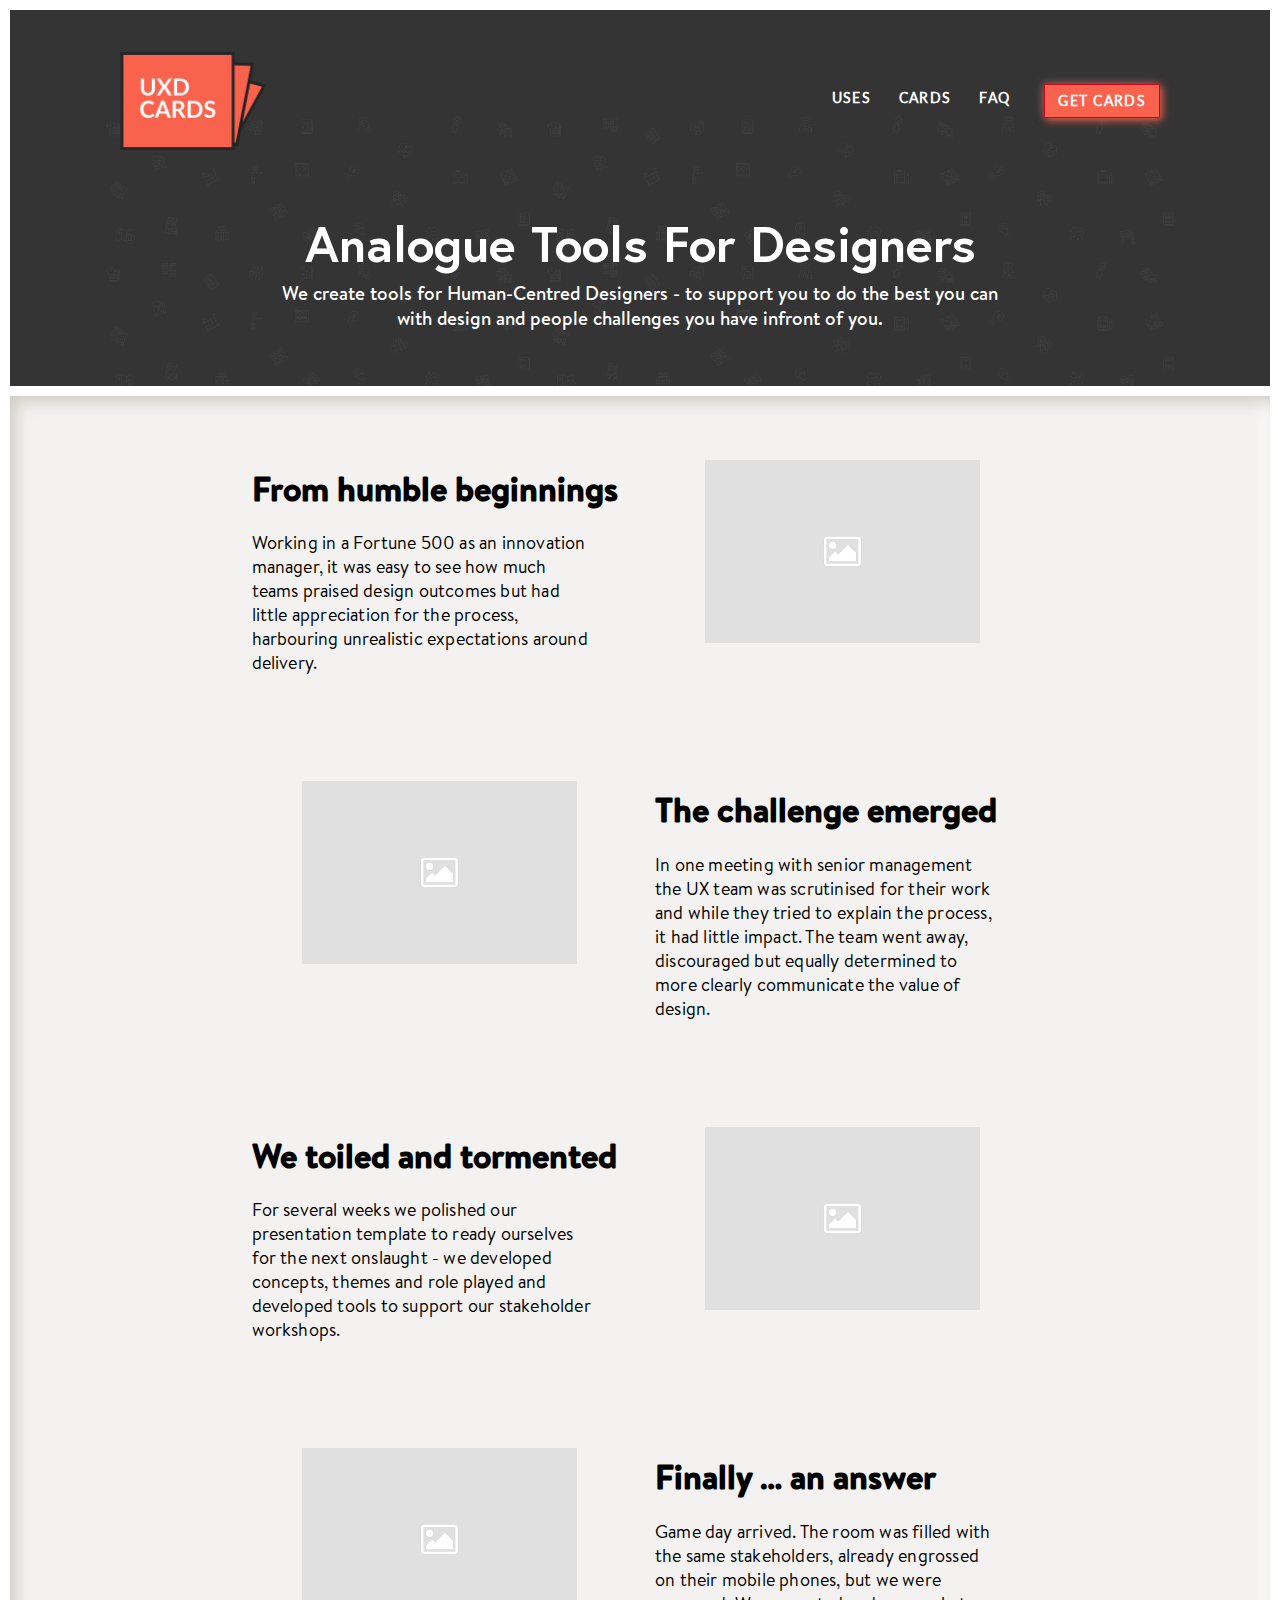
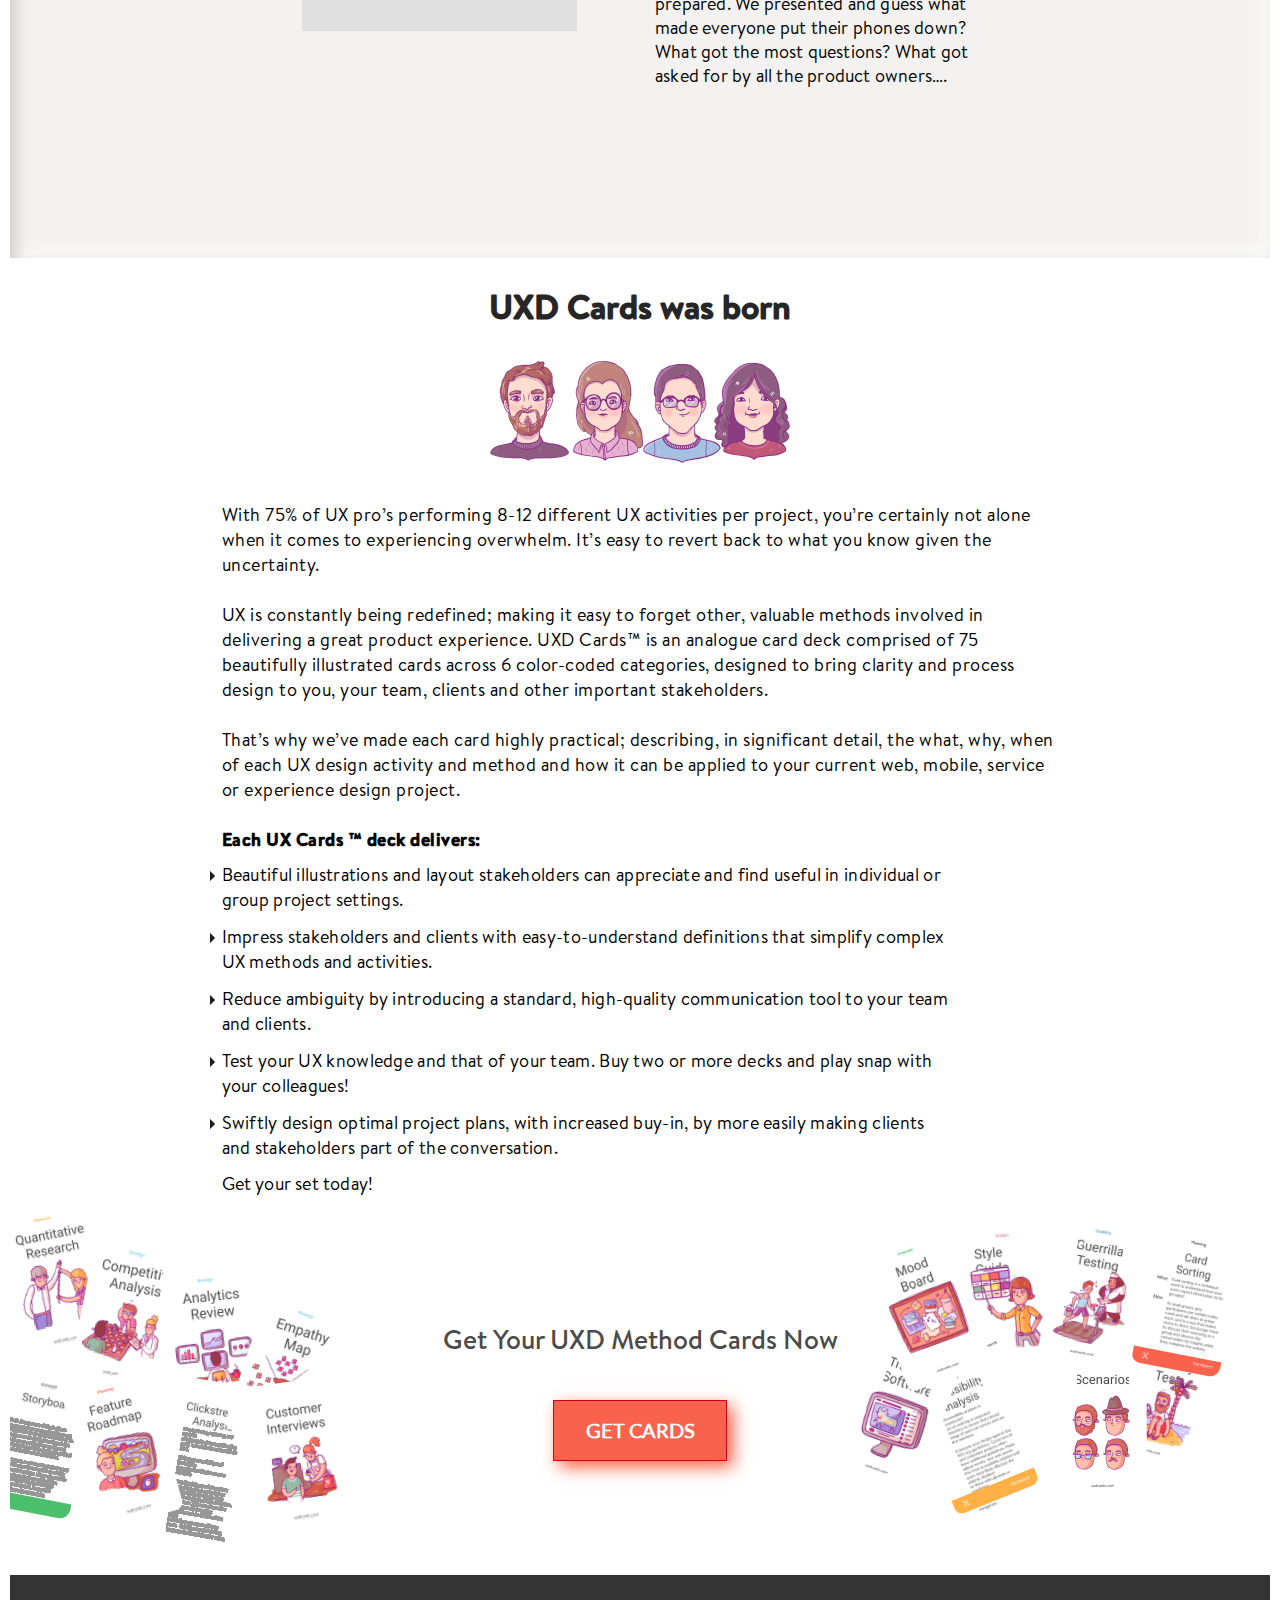
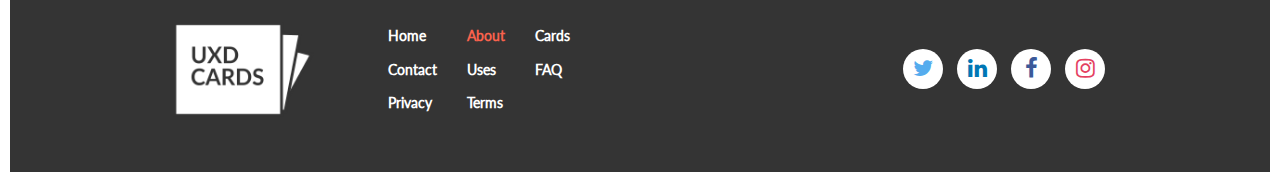
==== commit cd87e0fc: "updated some pages" ====
--- a/about.html
+++ b/about.html
@@ -13,8 +13,8 @@
     <link rel="shortcut icon" type="image/png" href="favicon.png"/>
 </head>
 <body>
-<header class="single-color">
-    <div class="container">
+<header class="single-color about_pg_bg">
+    <div class="container about_container">
         <div class="row">
             <nav class="col-sm-12">
                 <div class="navbar navbar-default navbar_about">
@@ -27,7 +27,6 @@
                         </button>
                         <a class="navbar-brand logo" href="index.html">&nbsp;</a>
                     </div>
-
                     <div class="collapse navbar-collapse" id="bs-example-navbar-collapse-1">
                         <ul class="nav navbar-nav navbar-right">
                             <li><a href="uses.html"><span>Uses</span></a></li>
@@ -38,7 +37,7 @@
                     </div>
                 </div>
             </nav>
-            <div class="text-center about_header_title">
+            <div class="col-md-12 text-center about_header_title">
                 <h3 class="about_title white-text europe_txt">Analogue Tools For Designers</h3>
                 <h4 class="about_desc white-text med_txt">We create tools for Human-Centred Designers - to support you to do the best you can<br>
                     with design and people challenges you have infront of you. </h4>
--- a/style.css
+++ b/style.css
@@ -5,8 +5,10 @@
     padding: 0;
     overflow-x: hidden;
     box-sizing: border-box;
+    font-family: 'BrandonText Regular' !important;
+}
+body {
     border: solid 10px #ffffff;
-    font-family: 'BrandonText Regular' !important;
 }
 
 a,
@@ -1653,6 +1655,7 @@
     letter-spacing: 0.3px;
     line-height: 25px;
     list-style-image: url("images/about-page/about-icon.png");
+    margin-bottom: 14px;
 }
 .about_each_txt {
     font-weight: 700;
@@ -1695,7 +1698,10 @@
     border: 1px solid #ffffff;
     background-color: #f7f7f7;
     padding: 56px 0 90px 51px;
-    margin: 50px 0px 60px;
+    margin: 50px 0 60px;
+}
+.brainstorm_divs_mb {
+    display: none;
 }
 
 .slick-next, .slick-prev {
@@ -1703,7 +1709,11 @@
     width: 61px;
     height: 61px;
 }
-.slick-next {
+.testimonials2 .slick-next {
+    top: 68%;
+    right: 10%;
+}
+.uses-slider .slick-next {
     top: 50%;
     right: -1%;
 }
@@ -3382,8 +3392,8 @@
 }
 
 .logo {
-    width: 160px;
-    height: 100px;
+    width: 147px;
+    height: 101px;
     display: block;
     background: url(images/header-logo.png) center no-repeat;
     background-size: contain;
@@ -4127,3 +4137,98 @@
     border: 1px solid #eaeaea;
     border-radius: 10px;
 }
+/* An import for use of Material icons */
+
+
+
+.btn-holder{
+    display: block;
+    margin: 0 auto;
+    margin-top: 64px;
+    text-align: center;
+}
+
+.intro-text{
+    margin-bottom: 48px;
+    font-family: 'Quicksand', sans-serif;
+    color: white;
+    font-size: 18px;
+}
+
+.btn{
+    width: 80px;
+    height: 80px;
+    font-size: 40px;
+    border-radius: 30px;
+    border: none;
+    color: white;
+    vertical-align: top;
+    -webkit-transition: .6s ease-in-out;
+    transition: .6s ease-in-out;
+    position: absolute;
+    right: 45%;
+    top: 44%;
+}
+
+.btn:hover{
+    cursor: pointer;
+}
+
+.btn:focus{
+    /*  This is just so extra styles don't get in the way,
+        our border will take care of focus!  */
+    outline: none;
+}
+
+/* Important stuff for neumorphic styling */
+.neumorphic{
+    /*  Background is the background color inside button  */
+    background: #f9624d;
+
+    /*  The shadow around the buttons which make them look
+        vacuum-formed */
+    box-shadow: -6px -6px 16px #ffffff, 6px 6px 16px #fc6147;
+    border: 3px solid rgba(255, 255, 255, .4);
+}
+
+/* How the buttons look when pressed down */
+.neumorphic-pressed{
+    background: #f9624d;
+    -webkit-box-shadow: -6px -6px 16px #ffffff, 6px 6px 16px #fc6147;
+    -moz-box-shadow: -6px -6px 16px #ffffff, 6px 6px 16px #fc6147;
+    box-shadow: -6px -6px 16px #ffffff, 6px 6px 16px #fc6147;
+}
+
+/* How the buttons behave when hovered over or focused on - this allows us to get rid of the default outline and indicate focus ourselves */
+.neumorphic:focus, .neumorphic:hover, .neumorphic:focus, .neumorphic:hover, .neumorphic-pressed:focus, .neumorphic-pressed:hover {
+    border: 3px solid rgba(46, 74, 112, .75);
+}
+
+/* Some stuff for Material icons, you can ignore this */
+.material-icon {
+    font-family: 'Material Icons';
+    font-weight: normal;
+    font-style: normal;
+    font-size: 32px;
+    display: inline-block;
+    line-height: 1;
+    text-transform: none;
+    letter-spacing: normal;
+    word-wrap: normal;
+    white-space: nowrap;
+    direction: ltr;
+
+    /* Support for all WebKit browsers. */
+    -webkit-font-smoothing: antialiased;
+    /* Support for Safari and Chrome. */
+    text-rendering: optimizeLegibility;
+    /* Support for Firefox. */
+    -moz-osx-font-smoothing: grayscale;
+    /* Support for IE. */
+    font-feature-settings: 'liga';
+}
+
+#pause {
+    color: #143664;
+    display: none;
+}
--- a/responsive.css
+++ b/responsive.css
@@ -143,6 +143,13 @@
 		display: block;
 		margin: 25px 0 0;
 	}
+	.btn {
+		width: 65px;
+		height: 65px;
+		font-size: 35px;
+		right: 37%;
+		top: 15%;
+	}
 
 	/*partners section*/
 	.partners_row {
@@ -407,11 +414,11 @@
 		padding: 7px 0 5px;
 	}
 	footer .logo-footer a {
-		width: 44px;
-		height: 42px;
+		width: 41px;
+		height: 29px;
 		object-fit: contain;
 		display: block;
-		background: url(images/uxd-logo.png) center no-repeat;
+		background: url(images/header-logo.png) center no-repeat;
 		border: solid 3px #343434;
 		background-size: contain;
 	}
@@ -438,6 +445,10 @@
 	 .uses-header {
 		height: 333px;
 	}
+
+	 header .uses_container {
+		 background: none;
+	 }
 	.uses-header-title {
 		height: 31px;
 		font-size: 24px;
@@ -450,27 +461,52 @@
 		font-size: 14px;
 		line-height: 19px;
 		margin-bottom: 0;
+		font-family: "BrandonText Regular";
+	}
+
+	.brainstorm_section {
+		border-top: 5px solid #ffffff;
+		border-bottom: 5px solid #ffffff;
 	}
 
 	.brainstorm_slides {
-		padding: 25px 0;
-		margin: 40px 0;
+		display: none;
+	}
+	.brainstorm_divs_mb {
+		display: block;
+		box-shadow: 6px 6px 16px #d1cdc7, -6px -6px 16px #ffffff;
+		border: 1px solid #ffffff;
+		background-color: #f7f7f7;
+		padding: 36px 0 65px 31px;
+		margin: 9px 0 14px;
+	}
+	.brainstorm_divs_mb img {
+		width: 195px;
+		height: 130px;
+	}
+	.block_uses_container {
+		max-width: 292px;
+		margin: 0 auto;
+	}
+	.scrolltrack_img_sec {
+		margin-bottom: 22px;
+		text-align: center;
 	}
 	.slider__counter {
 		display: none;
 	}
 
-	.slick-next, .slick-prev {
+	 .slick-prev {
 		opacity: 0;
 	}
 
 	.list-text {
-		width: 212px;
-		height: 358px;
+		width: 235px;
 		color: #000000;
 		font-size: 14px;
 		font-weight: 400;
 		line-height: 20px;
+		padding-inline-start: 0;
 	}
 	.list-text li span {
 		height: 25px;
@@ -479,6 +515,10 @@
 		font-size: 20px;
 		font-weight: 700;
 		line-height: 25px;
+		padding-right: 14px;
+	}
+	.list-text li {
+		display: flex;
 	}
 	.padding-right-45 {
 		padding: 0;
@@ -498,6 +538,77 @@
 		font-size: 24px;
 	}
 
+	/*about page mb*/
+	.about_body {
+		border-top: 5px solid #ffffff;
+		border-bottom: 5px solid #ffffff;
+		padding: 60px 0;
+	}
+	header.about_pg_bg {
+		background: linear-gradient(to bottom, rgba(35, 35, 35, 1) 20%, rgba(145, 145, 145, 1) 120%);
+		filter: progid: DXImageTransform.Microsoft.gradient( startColorstr='#232323', endColorstr='#919191', GradientType=0);
+	}
+	.container.about_container {
+		background: none;
+	}
+	.about_title {
+		height: 62px;
+		font-size: 24px;
+		font-weight: bold;
+		line-height: 1.29;
+	}
+	.about_desc  {
+		font-family: "BrandonText Regular";
+		font-size: 14px;
+		font-weight: normal;
+		line-height: 1.36;
+	}
+	.about_body h6 {
+		font-family: "BrandonText Bold";
+		font-size: 24px;
+		text-align: center;
+	}
+	.about_body p {
+		width: 240px;
+		color: #000000;
+		font-size: 14px;
+		font-weight: 400;
+		letter-spacing: normal;
+		line-height: 24px;
+	}
+	.block-content-about {
+		max-width: 246px;
+	}
+	.about_body_cols img {
+		margin-left: 0;
+		width: 246px;
+	}
+	.about_body_cols {
+		margin-bottom: 70px;
+	}
+	.block-content-about h3 {
+		height: 31px;
+		color: #262626;
+		font-size: 24px;
+		font-family: 'Europe';
+		font-stretch: normal;
+		font-style: normal;
+		line-height: normal;
+		letter-spacing: normal;
+		text-align: center;
+	}
+	.text-about {
+		font-size: 14px;
+	}
+	.deck-delivers li {
+		height: 80px;
+		font-size: 14px;
+		font-weight: 400;
+		letter-spacing: 0.23px;
+		line-height: 1.43;
+	}
+
+
 	/*cards page mb*/
 	.cards_header {
 		padding-bottom: 70px;
@@ -524,7 +635,7 @@
 
 	/*checkout page mb*/
 	.select_section .payment-container, .address_section .payment-container, .payment_section .payment-container {
-		max-width: 311px;
+		max-width: 246px;
 	}
 	.select_section .container, .address_section .container, .payment_section .container {
 		padding-left: 15px;
@@ -585,7 +696,7 @@
 		width: 25px;
 		height: 25px;
 		top: 11px;
-		left: 13px;
+		left: -10px;
 	}
 	.m_d {
 		display: none;
